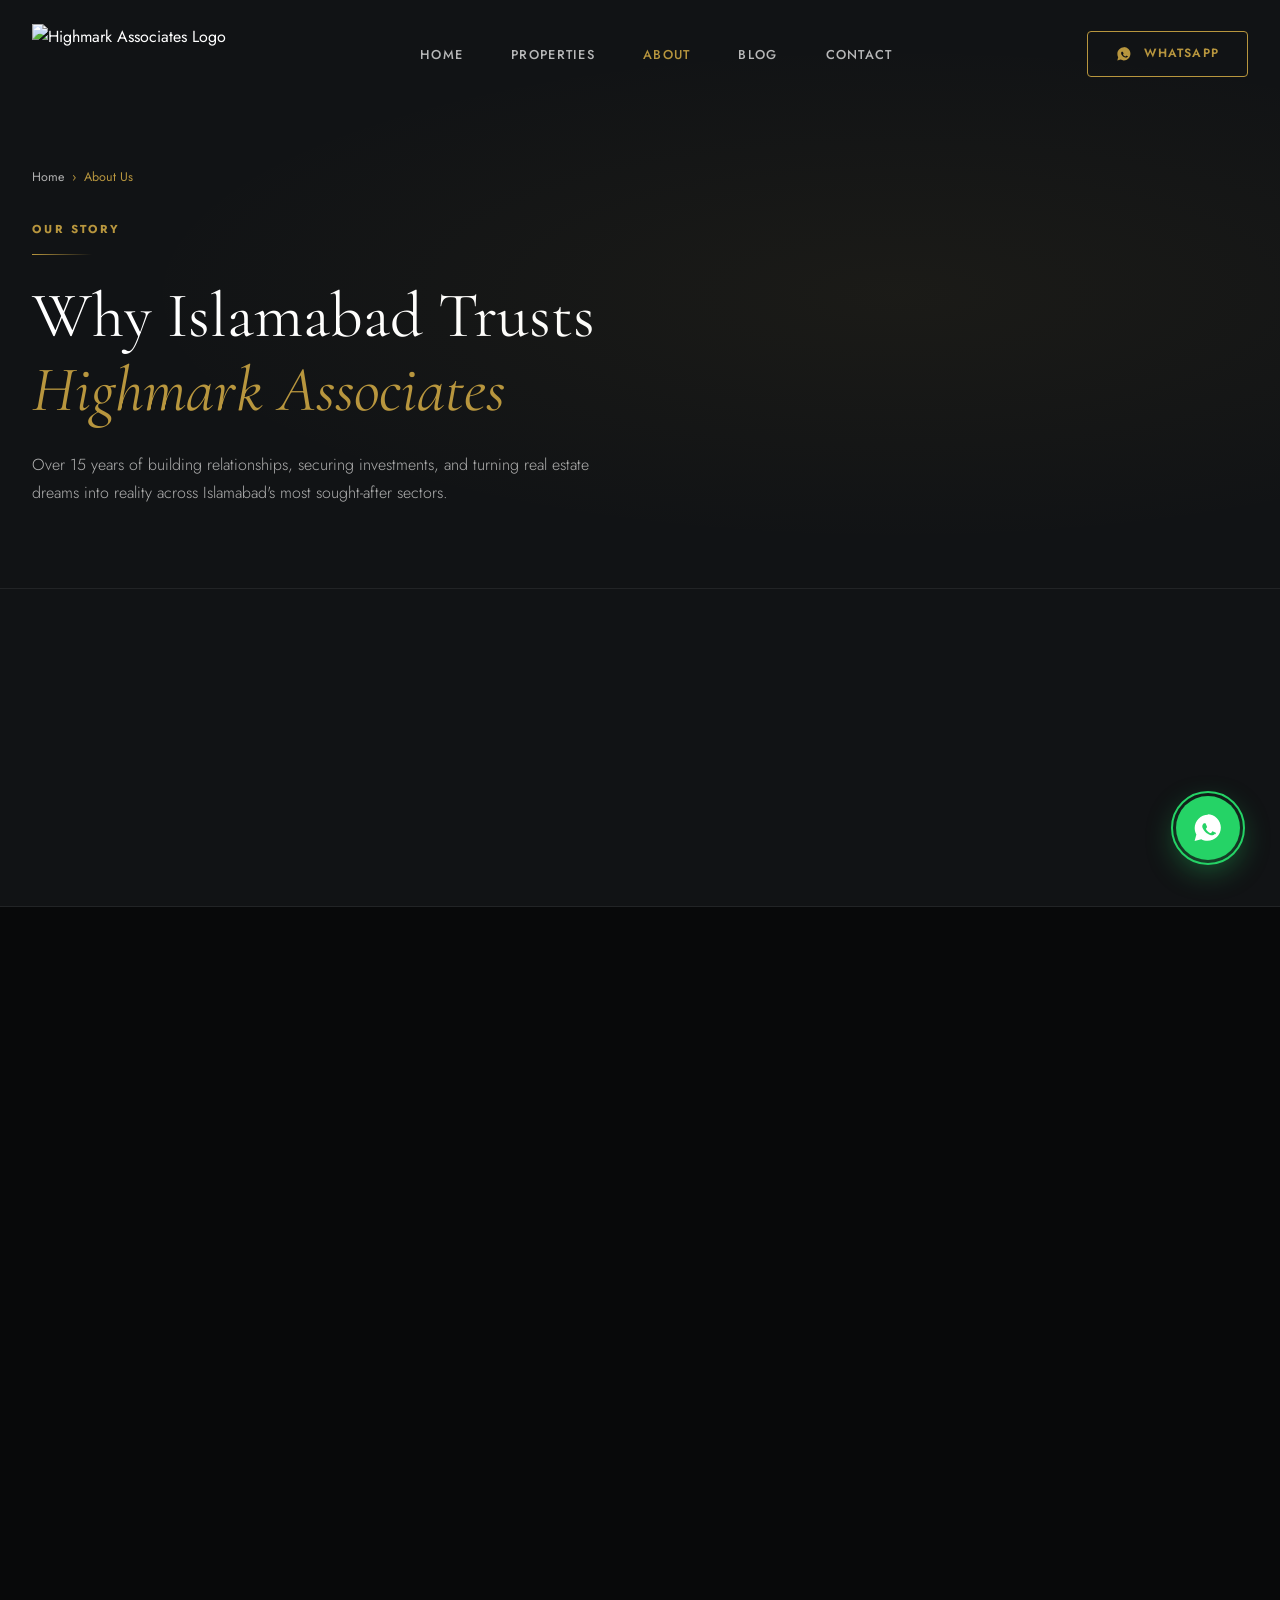
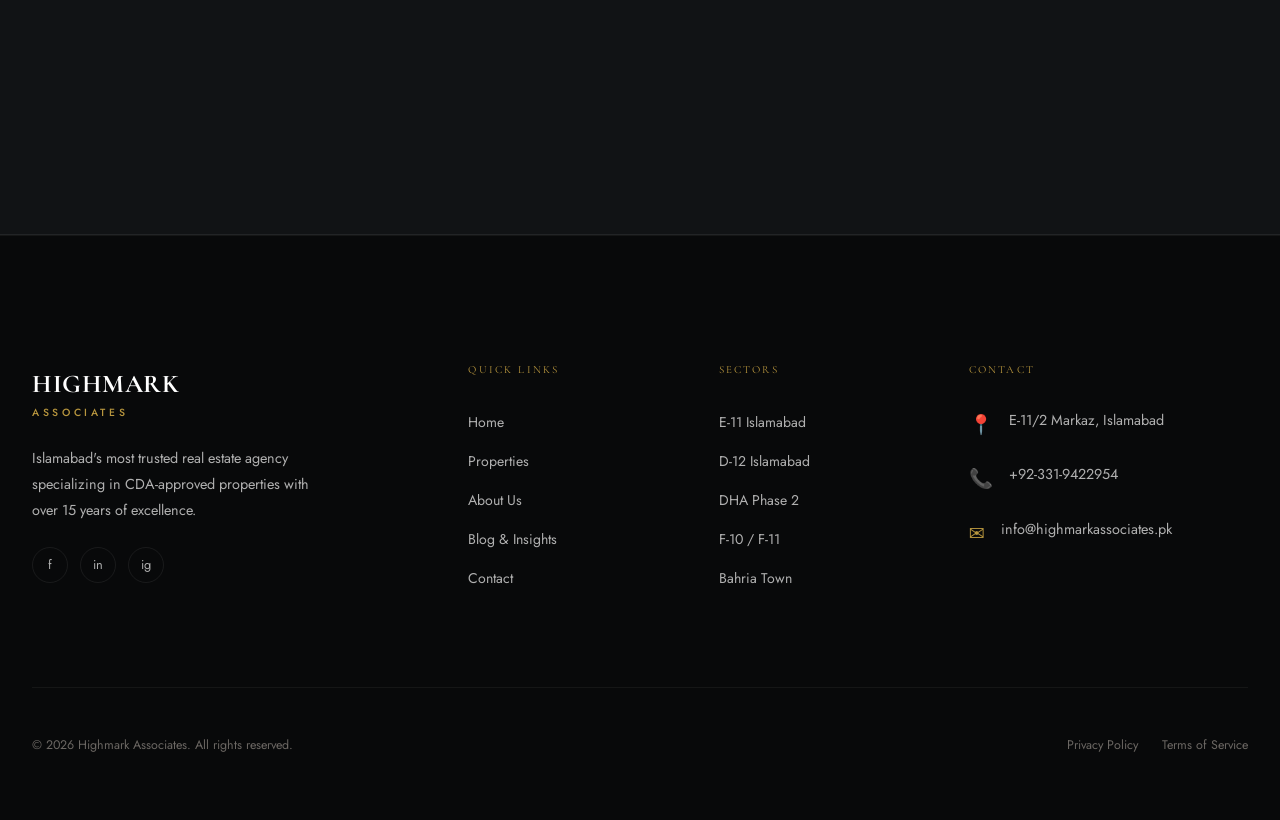
==== about.html @ ca9300de "Redesign website: Upgrade to multi-page glassmorphic design system and add About, Contact, Propertie" ====
<!DOCTYPE html>
<html lang="en">
<head>
  <meta charset="UTF-8" />
  <meta name="viewport" content="width=device-width, initial-scale=1.0" />
  <title>About Us | Highmark Associates — Islamabad's Trusted Real Estate Agency</title>
  <meta name="description" content="Learn about Highmark Associates, Islamabad's most trusted real estate agency serving E-11, D-12, F-10, F-11 and beyond. Over 15 years of excellence." />
  <link rel="preconnect" href="https://fonts.googleapis.com" />
  <link rel="preconnect" href="https://fonts.gstatic.com" crossorigin />
  <link href="https://fonts.googleapis.com/css2?family=Cormorant+Garamond:ital,wght@0,300;0,400;0,500;0,600;0,700;1,400;1,600&family=Jost:wght@300;400;500;600;700&display=swap" rel="stylesheet" />
  <link rel="stylesheet" href="./css/style.css?v=2.0" />
  <style>
    .about-hero-img {
      width: 100%; height: 520px; object-fit: cover;
      border: 1px solid var(--border-light);
    }
    .about-split { display: grid; grid-template-columns: 1fr 1fr; gap: 6rem; align-items: center; }
    .about-split.reverse { direction: rtl; }
    .about-split.reverse > * { direction: ltr; }
    .value-card {
      padding: 2rem; border: 1px solid var(--border-light);
      background: var(--bg-card); transition: var(--transition);
    }
    .value-card:hover { border-color: rgba(184,150,62,0.35); transform: translateY(-4px); }
    .value-icon { font-size: 1.8rem; color: var(--gold); margin-bottom: 1rem; }
    .value-title { font-family: var(--font-display); font-size: 1.2rem; margin-bottom: 0.6rem; }
    .value-desc { font-size: 0.88rem; color: var(--text-dim); line-height: 1.75; }
    .values-grid { display: grid; grid-template-columns: repeat(3, 1fr); gap: 1.5rem; }
    @media (max-width: 1024px) { .about-split { grid-template-columns: 1fr; gap: 3rem; } .about-split.reverse { direction: ltr; } .values-grid { grid-template-columns: 1fr 1fr; } }
    @media (max-width: 640px) { .values-grid { grid-template-columns: 1fr; } }
  </style>
</head>
<body>

<!-- MOBILE NAV -->
<nav class="mobile-nav" id="mobileNav">
  <span class="mobile-close">✕</span>
  <a href="index.html">Home</a>
  <a href="properties.html">Properties</a>
  <a href="about.html">About</a>
  <a href="blog.html">Blog</a>
  <a href="contact.html">Contact</a>
</nav>

<!-- NAVBAR -->
<header>
  <nav class="navbar" id="navbar">
    <div class="container flex-between">
      <a href="index.html" class="line-logo">
        <img src="./assets/highmark.png" alt="Highmark Associates Logo" class="logo-img" style="height:60px;width:auto;" />
      </a>
      <ul class="nav-links">
        <li><a href="index.html">Home</a></li>
        <li><a href="properties.html">Properties</a></li>
        <li><a href="about.html" style="color:var(--gold);">About</a></li>
        <li><a href="blog.html">Blog</a></li>
        <li><a href="contact.html">Contact</a></li>
      </ul>
      <a href="https://wa.me/923319422954" target="_blank" class="nav-cta conf-whatsapp-link" style="display:flex;align-items:center;gap:0.8rem;">
        <svg width="16" height="16" viewBox="0 0 24 24" fill="currentColor"><path d="M12.011 2c-5.505 0-9.989 4.484-9.989 9.989 0 1.758.459 3.41 1.259 4.85l-1.336 4.882 4.996-1.311c1.405.764 3.003 1.2 4.693 1.2 5.505 0 10.011-4.484 10.011-9.989 0-5.505-4.506-9.989-10.035-9.989zm5.304 14.125c-.225.63-1.3 1.233-1.787 1.309-.434.067-.98.125-2.825-.615-2.355-.945-3.87-3.325-3.987-3.484-.117-.16-1.025-1.349-1.025-2.583a2.64 2.64 0 01.815-1.956c.258-.258.558-.325.742-.325.183 0 .367.009.525.017.167.008.392-.067.617.475.225.542.775 1.884.842 2.017.067.133.111.291.017.475-.083.183-.133.291-.258.441-.125.15-.262.333-.375.45-.125.133-.25.275-.108.517.142.242.633 1.042 1.366 1.692.942.841 1.734 1.1 1.984 1.225.25.125.392.108.542-.058.15-.167.642-.75.815-1.008.167-.258.333-.217.558-.133.225.083 1.433.675 1.683.8.25.125.417.183.475.291.058.108.058.625-.167 1.258z"/></svg>
        WhatsApp
      </a>
      <button class="nav-hamburger" aria-label="Open menu"><span></span><span></span><span></span></button>
    </div>
  </nav>
</header>

<!-- PAGE HERO -->
<div class="page-hero">
  <div class="container">
    <div class="page-hero__breadcrumb">
      <a href="index.html">Home</a>
      <span>›</span>
      <span>About Us</span>
    </div>
    <span class="overline">Our Story</span>
    <div class="gold-line left"></div>
    <h1 style="font-family:var(--font-display);font-size:clamp(2.5rem,5vw,4.5rem);font-weight:400;max-width:650px;">
      Why Islamabad Trusts <em style="color:var(--gold);font-style:italic;">Highmark Associates</em>
    </h1>
    <p style="color:var(--text-dim);margin-top:1.5rem;max-width:600px;font-weight:300;line-height:1.8;">
      Over 15 years of building relationships, securing investments, and turning real estate dreams into reality across Islamabad's most sought-after sectors.
    </p>
  </div>
</div>

<!-- STATS -->
<section style="background:var(--bg-secondary);padding:5rem 0;border-bottom:1px solid var(--border-light);">
  <div class="container">
    <div class="stats-row animate-on-scroll">
      <div class="stat-item">
        <div class="stat-item__number">15+</div>
        <div class="stat-item__label">Years in Business</div>
      </div>
      <div class="stat-item">
        <div class="stat-item__number">1,200+</div>
        <div class="stat-item__label">Properties Sold</div>
      </div>
      <div class="stat-item">
        <div class="stat-item__number">500+</div>
        <div class="stat-item__label">Happy Clients</div>
      </div>
      <div class="stat-item">
        <div class="stat-item__number">6</div>
        <div class="stat-item__label">Prime Sectors</div>
      </div>
    </div>
  </div>
</section>

<!-- STORY SECTION -->
<section class="section" style="background:var(--bg-darker);">
  <div class="container">
    <div class="about-split animate-on-scroll">
      <div>
        <span class="overline">Our Mission</span>
        <div class="gold-line left"></div>
        <h2 style="font-family:var(--font-display);font-size:clamp(2rem,4vw,3.2rem);font-weight:400;margin-bottom:2rem;line-height:1.2;">
          Premium Real Estate, <em style="color:var(--gold);font-style:italic;">Honest Advice</em>
        </h2>
        <p class="body-lg" style="margin-bottom:1.5rem;">
          Highmark Associates was founded with a single purpose: to provide Islamabad's buyers, sellers, and investors with transparent, expert-driven real estate services they can trust.
        </p>
        <p style="color:var(--text-dim);line-height:1.85;margin-bottom:1.5rem;font-size:0.95rem;">
          Based in the heart of E-11/2 Markaz, we specialize in CDA-approved residential and commercial properties across Islamabad's most prestigious sectors. Our team of experienced consultants personally visits every property we represent, ensuring you receive verified, accurate information.
        </p>
        <p style="color:var(--text-dim);line-height:1.85;font-size:0.95rem;">
          Whether you're an overseas Pakistani looking to invest back home, a family searching for your dream home, or a businessman seeking prime commercial space — Highmark Associates is your most trusted partner.
        </p>
        <div style="margin-top:2.5rem;">
          <a href="contact.html" class="btn btn-gold">Get in Touch</a>
          <a href="properties.html" class="btn btn-outline" style="margin-left:1rem;">View Properties</a>
        </div>
      </div>
      <div>
        <img src="https://images.unsplash.com/photo-1560520653-9e0e4c89eb11?w=900&q=85" alt="Highmark Associates Office" class="about-hero-img" loading="lazy" />
      </div>
    </div>
  </div>
</section>

<!-- SERVICES -->
<section class="section" style="background:var(--bg-dark);">
  <div class="container">
    <div class="section-header animate-on-scroll" style="margin-bottom:4rem;">
      <span class="overline">What We Offer</span>
      <div class="gold-line"></div>
      <h2 style="font-family:var(--font-display);font-size:clamp(2rem,4vw,3.5rem);font-weight:400;">Our <em style="color:var(--gold);font-style:italic;">Services</em></h2>
    </div>
    <div class="services-grid animate-on-scroll">
      <div class="service-card">
        <div class="service-card__icon">🏠</div>
        <div class="service-card__title">Residential Properties</div>
        <p class="service-card__desc">Houses, apartments, and villas in Islamabad's top sectors — E-11, D-12, F-10, F-11, DHA, and Bahria Town. Every property is personally verified by our team.</p>
      </div>
      <div class="service-card">
        <div class="service-card__icon">🏢</div>
        <div class="service-card__title">Commercial Real Estate</div>
        <p class="service-card__desc">Office spaces, shops, and commercial plots in prime locations like E-11 Markaz and other major commercial hubs. Ideal for businesses of every scale.</p>
      </div>
      <div class="service-card">
        <div class="service-card__icon">📐</div>
        <div class="service-card__title">Plot Investment</div>
        <p class="service-card__desc">Residential and commercial plots with clear CDA-approved titles. We guide you through the entire process — from selection to transfer — ensuring secure investment.</p>
      </div>
      <div class="service-card">
        <div class="service-card__icon">✈️</div>
        <div class="service-card__title">Overseas Pakistani Services</div>
        <p class="service-card__desc">Buying property remotely? We handle POA-based transactions, property verification, and coordinate every step so you can invest confidently from abroad.</p>
      </div>
      <div class="service-card">
        <div class="service-card__icon">🔍</div>
        <div class="service-card__title">Property Verification</div>
        <p class="service-card__desc">Our due diligence process covers title verification, encumbrance checks, CDA approval status, and documentation — protecting you from fraudulent deals.</p>
      </div>
      <div class="service-card">
        <div class="service-card__icon">📊</div>
        <div class="service-card__title">Investment Advisory</div>
        <p class="service-card__desc">Market analysis, ROI projections, and personalized investment strategies. We help you identify the highest-value opportunities in Islamabad's real estate market.</p>
      </div>
    </div>
  </div>
</section>

<!-- VALUES -->
<section class="section" style="background:var(--bg-darker);">
  <div class="container">
    <div class="section-header animate-on-scroll" style="margin-bottom:4rem;">
      <span class="overline">Our Foundation</span>
      <div class="gold-line"></div>
      <h2 style="font-family:var(--font-display);font-size:clamp(2rem,4vw,3.5rem);font-weight:400;">Our <em style="color:var(--gold);font-style:italic;">Core Values</em></h2>
    </div>
    <div class="values-grid animate-on-scroll">
      <div class="value-card">
        <div class="value-icon">🤝</div>
        <div class="value-title">Integrity</div>
        <p class="value-desc">We operate with full transparency. No hidden fees, no misleading claims — just honest advice that puts your interests first.</p>
      </div>
      <div class="value-card">
        <div class="value-icon">🏅</div>
        <div class="value-title">Excellence</div>
        <p class="value-desc">We hold every listing and every consultation to the highest professional standard, because your investment deserves nothing less.</p>
      </div>
      <div class="value-card">
        <div class="value-icon">📌</div>
        <div class="value-title">Local Expertise</div>
        <p class="value-desc">Deep knowledge of Islamabad's real estate market, regulations, and CDA policies ensures you always make informed decisions.</p>
      </div>
      <div class="value-card">
        <div class="value-icon">🌐</div>
        <div class="value-title">Global Reach</div>
        <p class="value-desc">Serving overseas Pakistanis worldwide with remote buying services, digital documentation, and multilingual support.</p>
      </div>
      <div class="value-card">
        <div class="value-icon">⚡</div>
        <div class="value-title">Responsiveness</div>
        <p class="value-desc">Available 7 days a week via WhatsApp, phone, and in-person consultations. We respond fast because your time is valuable.</p>
      </div>
      <div class="value-card">
        <div class="value-icon">🔒</div>
        <div class="value-title">Security</div>
        <p class="value-desc">Every transaction is guided by legal professionals to ensure your title is clear, your investment is protected, and your rights are secured.</p>
      </div>
    </div>
  </div>
</section>

<!-- TESTIMONIALS -->
<section class="section" style="background:var(--bg-dark);">
  <div class="container">
    <div class="section-header animate-on-scroll" style="margin-bottom:4rem;">
      <span class="overline">Client Stories</span>
      <div class="gold-line"></div>
      <h2 style="font-family:var(--font-display);font-size:clamp(2rem,4vw,3.5rem);font-weight:400;">What Our <em style="color:var(--gold);font-style:italic;">Clients Say</em></h2>
    </div>
    <div class="testimonial-grid animate-on-scroll">
      <div class="testimonial-card">
        <p class="testimonial-text">"Highmark helped us buy a 1 Kanal house in E-11/4 with complete peace of mind. Their property verification service saved us from a major headache."</p>
        <div class="testimonial-author">
          <div class="author-avatar">TM</div>
          <div class="author-info"><h4>Tariq Mahmood</h4><p>1 Kanal House · E-11/4</p></div>
        </div>
      </div>
      <div class="testimonial-card">
        <p class="testimonial-text">"As an overseas Pakistani, I was hesitant about remote buying. Highmark handled everything via POA, and I now have a beautiful flat in Capital Residencia."</p>
        <div class="testimonial-author">
          <div class="author-avatar">AK</div>
          <div class="author-info"><h4>Asma Khattak</h4><p>Capital Residencia Buyer</p></div>
        </div>
      </div>
      <div class="testimonial-card">
        <p class="testimonial-text">"I invested in a commercial plot in E-11 Markaz on Highmark's advice. The value has increased by 40% in just two years. Highly expert team!"</p>
        <div class="testimonial-author">
          <div class="author-avatar">BR</div>
          <div class="author-info"><h4>Bilal Raza</h4><p>Investor · E-11 Markaz</p></div>
        </div>
      </div>
    </div>
  </div>
</section>

<!-- CTA -->
<section style="padding:6rem 0;background:var(--bg-secondary);border-top:1px solid var(--border-light);border-bottom:1px solid var(--border-light);">
  <div class="container" style="text-align:center;">
    <span class="overline animate-on-scroll">Ready to Start?</span>
    <div class="gold-line animate-on-scroll"></div>
    <h2 class="animate-on-scroll" style="font-family:var(--font-display);font-size:clamp(2rem,4vw,3.5rem);font-weight:400;margin-bottom:1.5rem;">Let's Find Your <em style="color:var(--gold);font-style:italic;">Dream Property</em></h2>
    <p class="animate-on-scroll" style="color:var(--text-dim);max-width:500px;margin:0 auto 2.5rem;font-weight:300;">Our consultants are available 7 days a week. Get expert advice, verified listings, and full support from enquiry to handover.</p>
    <div class="animate-on-scroll" style="display:flex;gap:1rem;justify-content:center;flex-wrap:wrap;">
      <a href="https://wa.me/923319422954" target="_blank" class="btn btn-gold conf-whatsapp-link">
        <svg width="18" height="18" viewBox="0 0 24 24" fill="currentColor"><path d="M12.011 2c-5.505 0-9.989 4.484-9.989 9.989 0 1.758.459 3.41 1.259 4.85l-1.336 4.882 4.996-1.311c1.405.764 3.003 1.2 4.693 1.2 5.505 0 10.011-4.484 10.011-9.989 0-5.505-4.506-9.989-10.035-9.989zm5.304 14.125c-.225.63-1.3 1.233-1.787 1.309-.434.067-.98.125-2.825-.615-2.355-.945-3.87-3.325-3.987-3.484-.117-.16-1.025-1.349-1.025-2.583a2.64 2.64 0 01.815-1.956c.258-.258.558-.325.742-.325.183 0 .367.009.525.017.167.008.392-.067.617.475.225.542.775 1.884.842 2.017.067.133.111.291.017.475-.083.183-.133.291-.258.441-.125.15-.262.333-.375.45-.125.133-.25.275-.108.517.142.242.633 1.042 1.366 1.692.942.841 1.734 1.1 1.984 1.225.25.125.392.108.542-.058.15-.167.642-.75.815-1.008.167-.258.333-.217.558-.133.225.083 1.433.675 1.683.8.25.125.417.183.475.291.058.108.058.625-.167 1.258z"/></svg>
        WhatsApp Consultation
      </a>
      <a href="contact.html" class="btn btn-outline">Contact Us</a>
    </div>
  </div>
</section>

<!-- FOOTER -->
<footer>
  <div class="container">
    <div class="footer-grid">
      <div class="footer-links">
        <a href="index.html" class="logo"><span class="logo-main">HIGHMARK</span><span class="logo-sub">ASSOCIATES</span></a>
        <p class="footer-about">Islamabad's most trusted real estate agency specializing in CDA-approved properties with over 15 years of excellence.</p>
        <div style="display:flex;gap:0.75rem;margin-top:1.5rem;">
          <a href="#" class="footer__social">f</a>
          <a href="#" class="footer__social">in</a>
          <a href="#" class="footer__social">ig</a>
        </div>
      </div>
      <div class="footer-links">
        <h4>Quick Links</h4>
        <ul>
          <li><a href="index.html">Home</a></li>
          <li><a href="properties.html">Properties</a></li>
          <li><a href="about.html">About Us</a></li>
          <li><a href="blog.html">Blog &amp; Insights</a></li>
          <li><a href="contact.html">Contact</a></li>
        </ul>
      </div>
      <div class="footer-links">
        <h4>Sectors</h4>
        <ul>
          <li><a>E-11 Islamabad</a></li>
          <li><a>D-12 Islamabad</a></li>
          <li><a>DHA Phase 2</a></li>
          <li><a>F-10 / F-11</a></li>
          <li><a>Bahria Town</a></li>
        </ul>
      </div>
      <div class="footer-links">
        <h4>Contact</h4>
        <div class="contact-item"><span class="contact-icon">📍</span><span class="conf-address">E-11/2 Markaz, Islamabad</span></div>
        <div class="contact-item"><span class="contact-icon">📞</span><span class="conf-phone">+92-331-9422954</span></div>
        <div class="contact-item"><span class="contact-icon">✉</span><span>info@highmarkassociates.pk</span></div>
      </div>
    </div>
    <div style="border-top:1px solid rgba(255,255,255,0.05);padding-top:3rem;display:flex;justify-content:space-between;align-items:center;flex-wrap:wrap;gap:1rem;">
      <p style="color:var(--text-muted);font-size:0.78rem;">© 2026 Highmark Associates. All rights reserved.</p>
      <div style="display:flex;gap:1.5rem;">
        <a href="#" style="font-size:0.78rem;color:var(--text-muted);">Privacy Policy</a>
        <a href="#" style="font-size:0.78rem;color:var(--text-muted);">Terms of Service</a>
      </div>
    </div>
  </div>
</footer>

<!-- WHATSAPP FLOAT -->
<div class="whatsapp-float">
  <div class="wa-label">Chat with an Expert</div>
  <a href="https://wa.me/923319422954" target="_blank" class="wa-btn conf-whatsapp-link" aria-label="Chat on WhatsApp">
    <svg width="32" height="32" viewBox="0 0 24 24" fill="white"><path d="M12.011 2c-5.505 0-9.989 4.484-9.989 9.989 0 1.758.459 3.41 1.259 4.85l-1.336 4.882 4.996-1.311c1.405.764 3.003 1.2 4.693 1.2 5.505 0 10.011-4.484 10.011-9.989 0-5.505-4.506-9.989-10.035-9.989zm5.304 14.125c-.225.63-1.3 1.233-1.787 1.309-.434.067-.98.125-2.825-.615-2.355-.945-3.87-3.325-3.987-3.484-.117-.16-1.025-1.349-1.025-2.583a2.64 2.64 0 01.815-1.956c.258-.258.558-.325.742-.325.183 0 .367.009.525.017.167.008.392-.067.617.475.225.542.775 1.884.842 2.017.067.133.111.291.017.475-.083.183-.133.291-.258.441-.125.15-.262.333-.375.45-.125.133-.25.275-.108.517.142.242.633 1.042 1.366 1.692.942.841 1.734 1.1 1.984 1.225.25.125.392.108.542-.058.15-.167.642-.75.815-1.008.167-.258.333-.217.558-.133.225.083 1.433.675 1.683.8.25.125.417.183.475.291.058.108.058.625-.167 1.258z"/></svg>
  </a>
</div>

<script type="module" src="./js/main.js?v=2.0"></script>
</body>
</html>
---- css/style.css ----
/* 
 * Highmark Associates - Premium Design System v2.0
 * Dark Mode / Gold & Silver Palette
 * Enhanced with new typography and design system
 */

@import url('https://fonts.googleapis.com/css2?family=Cormorant+Garamond:ital,wght@0,300;0,400;0,500;0,600;0,700;1,300;1,400;1,600&family=Jost:wght@300;400;500;600;700&display=swap');

:root {
  /* ── Color Palette (preserved from original) ── */
  --bg-dark:     #101112;
  --bg-darker:   #08090A;
  --bg-secondary:#111315;
  --bg-card:     #1A1C1E;
  --header-glass: rgba(10, 11, 12, 0.92);

  --gold:        #B8963E;
  --gold-light:  #D4AF6E;
  --gold-pale:   #F0E6CC;
  --gold-dim:    rgba(184, 150, 62, 0.15);

  --silver:      #E2E2E2;
  --silver-dim:  #A8A8A8;

  --text-white:  #FFFFFF;
  --text-secondary: #C8C4BE;
  --text-dim:    #B0B0B0;
  --text-muted:  #6B6763;

  --white:       #FFFFFF;
  --black:       #000000;
  --accent-green:#25D366;

  --border-light: rgba(255,255,255,0.07);
  --border:       rgba(255,255,255,0.12);

  /* ── Typography ── */
  --font-display: 'Cormorant Garamond', Georgia, serif;
  --font-body:    'Jost', system-ui, sans-serif;

  /* ── Spacing & Layout ── */
  --nav-height:  88px;
  --container:   1320px;
  --container-wide: 1440px;
  --radius:      4px;
  --transition:  0.4s cubic-bezier(0.25, 0.46, 0.45, 0.94);
  --shadow:      0 12px 48px rgba(0, 0, 0, 0.5);
  --shadow-card: 0 4px 24px rgba(0, 0, 0, 0.3);
}

/* ═══════════════════════════════════════════
   RESET & BASE
═══════════════════════════════════════════ */
*, *::before, *::after { box-sizing: border-box; margin: 0; padding: 0; }
html { scroll-behavior: smooth; font-size: 16px; }
body {
  font-family: var(--font-body);
  background: var(--bg-dark);
  color: var(--text-white);
  line-height: 1.6;
  overflow-x: hidden;
  touch-action: manipulation;
  color-scheme: dark;
}
img { max-width: 100%; display: block; }
a { text-decoration: none; color: inherit; transition: var(--transition); }
ul { list-style: none; }
button { cursor: pointer; border: none; background: none; font-family: inherit; }
input, select, textarea { font-family: inherit; }

/* ═══════════════════════════════════════════
   TYPOGRAPHY SYSTEM
═══════════════════════════════════════════ */
h1, h2, h3, h4, .font-display {
  font-family: var(--font-display);
  line-height: 1.15;
  font-weight: 400;
}
.display-xl { font-size: clamp(3.5rem, 7vw, 7rem); font-weight: 300; letter-spacing: -0.02em; }
.display-lg { font-size: clamp(2.5rem, 5vw, 4.5rem); font-weight: 400; }
.display-md { font-size: clamp(1.5rem, 3vw, 2.2rem); font-weight: 500; }
.display-sm { font-size: clamp(1.1rem, 2vw, 1.5rem); }

.label {
  font-size: 0.72rem;
  font-weight: 700;
  letter-spacing: 0.2em;
  text-transform: uppercase;
  color: var(--gold);
  display: block;
}
.overline {
  font-size: 0.72rem;
  font-weight: 700;
  letter-spacing: 0.25em;
  text-transform: uppercase;
  color: var(--gold);
  margin-bottom: 1rem;
  display: block;
}
.body-lg { font-size: 1.05rem; line-height: 1.85; color: var(--text-secondary); }
.body-sm { font-size: 0.875rem; line-height: 1.7; color: var(--text-dim); }
.text-center { text-align: center; }
.text-gold { color: var(--gold); }

/* ═══════════════════════════════════════════
   LAYOUT
═══════════════════════════════════════════ */
.container       { max-width: var(--container); margin: 0 auto; padding: 0 2rem; }
.container-wide  { max-width: var(--container-wide); margin: 0 auto; padding: 0 3rem; }
.section         { padding: 8rem 0; }
.flex-between    { display: flex; align-items: center; justify-content: space-between; }
.flex-center     { display: flex; align-items: center; justify-content: center; }
.mt-8            { margin-top: 0.5rem; }
.mt-16           { margin-top: 1rem; }
.mb-16           { margin-bottom: 1rem; }
.mb-24           { margin-bottom: 1.5rem; }
.mb-32           { margin-bottom: 2rem; }
.mb-48           { margin-bottom: 3rem; }
.grid-listing    { display: grid; grid-template-columns: repeat(auto-fill, minmax(320px, 1fr)); gap: 2rem; }

/* ═══════════════════════════════════════════
   GOLD ACCENT LINE
═══════════════════════════════════════════ */
.gold-line {
  width: 60px; height: 1px;
  background: linear-gradient(90deg, var(--gold), transparent);
  margin: 0 auto 1.5rem;
}
.gold-line.left { margin-left: 0; }

/* ═══════════════════════════════════════════
   SECTION HEADER
═══════════════════════════════════════════ */
.section-header { text-align: center; }
.section-header h2 { font-size: clamp(2.5rem, 5vw, 4rem); margin-bottom: 1.5rem; }
.section-header p { color: var(--text-dim); max-width: 600px; margin: 0 auto; font-weight: 300; }

/* ═══════════════════════════════════════════
   BUTTONS
═══════════════════════════════════════════ */
.btn {
  display: inline-flex; align-items: center; gap: 0.6rem;
  padding: 0.85rem 2rem;
  font-size: 0.78rem; font-weight: 600;
  letter-spacing: 0.1em; text-transform: uppercase;
  border-radius: var(--radius);
  transition: var(--transition);
  cursor: pointer;
  white-space: nowrap;
}
.btn-gold {
  background: var(--gold); color: var(--white);
  border: 1px solid var(--gold);
}
.btn-gold:hover { background: var(--gold-light); border-color: var(--gold-light); }
.btn-outline {
  background: transparent; color: var(--gold);
  border: 1px solid var(--gold);
}
.btn-outline:hover { background: var(--gold); color: var(--white); }
.btn-ghost {
  background: transparent; color: var(--text-dim);
  border: 1px solid var(--border-light);
}
.btn-ghost:hover { color: var(--white); border-color: var(--border); }

/* Legacy button */
.btn-conv {
  background: var(--gold); color: var(--white);
  padding: 1rem 2rem; border-radius: 2px;
  font-weight: 700; text-transform: uppercase;
  letter-spacing: 0.1em; display: inline-flex;
  align-items: center; gap: 0.5rem;
}
.btn-conv:hover { background: var(--gold-light); }

/* ═══════════════════════════════════════════
   TAGS / BADGES
═══════════════════════════════════════════ */
.tag {
  display: inline-block;
  padding: 0.25rem 0.75rem;
  font-size: 0.65rem; font-weight: 700;
  text-transform: uppercase; letter-spacing: 0.12em;
  border-radius: 2px;
}
.tag-gold  { background: var(--gold);       color: var(--white); }
.tag-dark  { background: rgba(255,255,255,0.08); color: var(--text-secondary); border: 1px solid var(--border-light); }

/* Legacy badges */
.badge         { padding: 0.35rem 0.85rem; font-size: 0.65rem; font-weight: 700; text-transform: uppercase; letter-spacing: 0.15em; border-radius: 2px; }
.badge-sale    { background: var(--gold); color: var(--white); }
.badge-rent    { background: var(--bg-darker); border: 1px solid rgba(255,255,255,0.2); color: var(--white); }
.badge-accent  { background: rgba(255,255,255,0.9); color: var(--black); backdrop-filter: blur(5px); }

/* ═══════════════════════════════════════════
   FORMS
═══════════════════════════════════════════ */
.form-group { margin-bottom: 1rem; }
.form-control {
  width: 100%;
  background: rgba(255,255,255,0.05);
  border: 1px solid var(--border-light);
  padding: 0.9rem 1.1rem;
  color: var(--white);
  border-radius: var(--radius);
  font-size: 0.88rem;
  outline: none;
  transition: border-color 0.3s;
}
.form-control:focus { border-color: var(--gold); background: rgba(255,255,255,0.08); }
.form-control::placeholder { color: var(--text-muted); }
.form-control option { background: var(--bg-card); color: var(--white); }
textarea.form-control { resize: vertical; }
select.form-control { cursor: pointer; }

/* Contact form (legacy) */
.contact-form-layout { display: grid; gap: 1.5rem; }
.contact-form-row { display: grid; grid-template-columns: 1fr 1fr; gap: 1rem; }
.contact-form-input {
  background: rgba(255,255,255,0.05);
  border: 1px solid rgba(255,255,255,0.1);
  padding: 1.2rem; color: white;
  border-radius: 2px; outline: none; width: 100%;
}
.contact-form-input:focus { border-color: var(--gold); }

/* ═══════════════════════════════════════════
   CUSTOM SELECTS
═══════════════════════════════════════════ */
select {
  background-color: var(--bg-card) !important;
  color: var(--white) !important;
  cursor: pointer;
}
select option { background-color: var(--bg-card); color: var(--white); }

.custom-select-wrapper { position: relative; user-select: none; width: 100%; }
.custom-select-trigger {
  display: flex; align-items: center; justify-content: space-between;
  padding: 0; cursor: pointer;
  font-size: 1rem; color: var(--text-white);
  min-height: 1.5em;
}
.custom-select-trigger::after {
  content: '';
  width: 10px; height: 10px;
  border-right: 2px solid var(--gold);
  border-bottom: 2px solid var(--gold);
  transform: rotate(45deg);
  margin-left: 1rem;
  transition: transform 0.3s;
  flex-shrink: 0;
}
.custom-select-wrapper.open .custom-select-trigger::after {
  transform: rotate(-135deg) translateY(-2px) translateX(-2px);
}
.custom-options {
  position: absolute; top: calc(100% + 15px);
  left: -1rem; right: -1rem;
  background: #1A1C1E;
  border: 1px solid rgba(184,150,62,0.5);
  border-radius: 4px;
  box-shadow: 0 15px 45px rgba(0,0,0,0.8);
  z-index: 9999;
  opacity: 0; visibility: hidden;
  transform: translateY(-10px);
  transition: all 0.2s cubic-bezier(0.4,0,0.2,1);
  max-height: 300px; overflow-y: auto;
}
.custom-select-wrapper.open .custom-options { opacity: 1; visibility: visible; transform: translateY(0); }
.custom-option { padding: 1rem 1.5rem; font-size: 0.9rem; cursor: pointer; transition: all 0.2s; color: var(--white); border-bottom: 1px solid rgba(255,255,255,0.03); }
.custom-option:last-child { border-bottom: none; }
.custom-option:hover { background: rgba(184,150,62,0.2); color: var(--gold-light); padding-left: 1.75rem; }
.custom-option.selected { background: var(--gold); color: var(--white); }
.native-select-hidden { display: none !important; }
.search-field select { visibility: hidden; position: absolute; }

/* ═══════════════════════════════════════════
   NAVIGATION
═══════════════════════════════════════════ */
.nav, .navbar {
  position: fixed; top: 0; left: 0; right: 0;
  z-index: 1000;
  padding: 1.5rem 0;
  transition: var(--transition);
}
.nav.scrolled, .navbar.scrolled {
  background: var(--header-glass);
  backdrop-filter: blur(24px);
  padding: 1rem 0;
  border-bottom: 1px solid rgba(184,150,62,0.12);
}
.nav__inner {
  display: flex; align-items: center; gap: 3rem;
}
.nav__logo {
  font-family: var(--font-display);
  font-size: 1.7rem; font-weight: 600;
  color: var(--white); letter-spacing: -0.01em;
  flex-shrink: 0;
}
.nav__logo span { color: var(--gold); }
.nav__links { display: flex; gap: 2.5rem; margin-left: auto; }
.nav__link {
  font-size: 0.78rem; font-weight: 500;
  letter-spacing: 0.1em; text-transform: uppercase;
  color: rgba(255,255,255,0.65);
}
.nav__link:hover, .nav__link.active { color: var(--gold); }
.nav__actions { display: flex; align-items: center; gap: 1rem; }
.nav__hamburger { display: none; flex-direction: column; gap: 5px; cursor: pointer; background: none; border: none; padding: 4px; }
.nav__hamburger span { width: 24px; height: 1.5px; background: var(--white); transition: var(--transition); display: block; }

/* Legacy nav */
.logo-img     { display: block; }
.logo         { display: flex; flex-direction: column; }
.logo-main    { font-family: var(--font-display); font-size: 1.6rem; font-weight: 700; color: var(--text-white); letter-spacing: 0.02em; }
.logo-sub     { font-size: 0.65rem; font-weight: 500; letter-spacing: 0.35em; text-transform: uppercase; color: var(--gold); }
.nav-links    { display: flex; gap: 3rem; }
.nav-links a  { font-size: 0.8rem; font-weight: 500; letter-spacing: 0.1em; text-transform: uppercase; color: rgba(255,255,255,0.7); }
.nav-links a:hover { color: var(--gold); }
.nav-cta      { padding: 0.75rem 1.75rem; font-size: 0.75rem; font-weight: 600; letter-spacing: 0.1em; text-transform: uppercase; border: 1px solid var(--gold); color: var(--gold); border-radius: var(--radius); display: inline-block; }
.nav-cta:hover { background: var(--gold); color: var(--white); }
.nav-hamburger { display: none; flex-direction: column; gap: 6px; }
.nav-hamburger span { width: 28px; height: 1.5px; background: var(--white); transition: var(--transition); }

/* Mobile Menu (new) */
.mobile-menu {
  position: fixed; inset: 0;
  background: var(--bg-darker);
  z-index: 2000;
  display: flex; flex-direction: column;
  justify-content: center; align-items: center; gap: 2.5rem;
  opacity: 0; pointer-events: none;
  transition: opacity 0.4s ease;
}
.mobile-menu.open { opacity: 1; pointer-events: all; }
.mobile-menu__close { position: absolute; top: 2rem; right: 2rem; font-size: 1.5rem; color: var(--gold); cursor: pointer; }
.mobile-menu__link { font-family: var(--font-display); font-size: 2rem; color: var(--white); width: 100%; text-align: center; padding: 0.75rem 0; }
.mobile-menu__link:hover { color: var(--gold); }

/* Mobile Nav (legacy) */
.mobile-nav {
  position: fixed; inset: 0;
  background: var(--bg-darker);
  z-index: 2000;
  display: flex; flex-direction: column;
  justify-content: center; align-items: center;
  gap: 2.5rem; opacity: 0; pointer-events: none;
  transition: opacity 0.4s ease;
}
.mobile-nav.open { opacity: 1; pointer-events: all; }
.mobile-nav a { font-family: var(--font-display); font-size: 2.2rem; color: var(--white); width: 100%; text-align: center; padding: 1rem 0; }
.mobile-close { position: absolute; top: 2rem; right: 2rem; font-size: 2.5rem; color: var(--gold); cursor: pointer; }

/* ═══════════════════════════════════════════
   HERO (HOME)
═══════════════════════════════════════════ */
.hero {
  height: 100vh;
  display: flex; align-items: center; justify-content: center;
  position: relative; text-align: center; z-index: 20;
}
.hero-bg {
  position: absolute; inset: 0;
  background:
    linear-gradient(to bottom, rgba(16,17,18,0.35) 0%, rgba(16,17,18,0.88) 80%, var(--bg-dark) 100%),
    url('https://images.unsplash.com/photo-1600585154526-990dced4db0d?w=1920&q=80') center/cover no-repeat;
  z-index: -1;
  animation: heroZoom 22s infinite alternate;
}
@keyframes heroZoom { from { transform: scale(1); } to { transform: scale(1.08); } }
.hero h1 { font-size: clamp(3rem, 8vw, 6rem); font-weight: 500; margin-bottom: 2rem; color: var(--white); }
.hero h1 em { color: var(--gold); font-style: italic; }
.hero-sub { font-size: 1.05rem; color: rgba(255,255,255,0.6); max-width: 650px; margin: 0 auto 3.5rem; font-weight: 300; }

/* ═══════════════════════════════════════════
   PAGE HERO (interior pages)
═══════════════════════════════════════════ */
.page-hero {
  padding-top: calc(var(--nav-height) + 5rem);
  padding-bottom: 5rem;
  background: var(--bg-secondary);
  border-bottom: 1px solid var(--border-light);
  position: relative; overflow: hidden;
}
.page-hero::before {
  content: '';
  position: absolute; inset: 0;
  background: radial-gradient(ellipse at 70% 50%, rgba(184,150,62,0.06) 0%, transparent 60%);
}
.page-hero__breadcrumb {
  display: flex; align-items: center; gap: 0.5rem;
  font-size: 0.78rem; color: var(--text-muted);
  margin-bottom: 2rem;
}
.page-hero__breadcrumb a { color: var(--text-dim); }
.page-hero__breadcrumb a:hover { color: var(--gold); }
.page-hero__breadcrumb span { color: var(--gold); }

/* ═══════════════════════════════════════════
   SEARCH BAR
═══════════════════════════════════════════ */
.search-bar {
  background: rgba(255,255,255,0.05);
  backdrop-filter: blur(25px);
  border: 1px solid rgba(255,255,255,0.1);
  padding: 0.6rem; border-radius: var(--radius);
  display: flex; gap: 0.5rem;
  max-width: 900px; margin: 0 auto;
  position: relative; z-index: 10;
}
.search-field { flex: 1; display: flex; flex-direction: column; padding: 0.75rem 1.5rem; border-right: 1px solid rgba(255,255,255,0.1); text-align: left; }
.search-field:last-of-type { border-right: none; }
.search-label { font-size: 0.65rem; font-weight: 700; color: var(--gold); letter-spacing: 0.15em; text-transform: uppercase; margin-bottom: 0.5rem; }
.search-btn {
  background: var(--gold); color: var(--white);
  padding: 0 2.5rem; border-radius: 2px;
  font-weight: 700; text-transform: uppercase;
  letter-spacing: 0.1em; font-size: 0.8rem;
}
.search-btn:hover { background: var(--gold-light); }

/* ═══════════════════════════════════════════
   PROPERTY CARDS (shared)
═══════════════════════════════════════════ */
/* New design system card */
.property-card__img-wrap {
  position: relative; height: 260px; overflow: hidden;
}
.property-card__img {
  width: 100%; height: 100%; object-fit: cover;
  transition: transform 0.7s ease;
}
.property-card__badge {
  position: absolute; top: 1.1rem; left: 1.1rem;
  padding: 0.3rem 0.8rem;
  font-size: 0.62rem; font-weight: 700;
  text-transform: uppercase; letter-spacing: 0.12em;
  border-radius: 2px;
}
.property-card__fav {
  position: absolute; top: 1rem; right: 1rem;
  width: 34px; height: 34px;
  background: rgba(0,0,0,0.4); backdrop-filter: blur(5px);
  border-radius: 50%; display: flex; align-items: center; justify-content: center;
  cursor: pointer; font-size: 1rem; transition: var(--transition);
}
.property-card__fav:hover { background: rgba(184,150,62,0.3); }
.property-card__body  { padding: 1.75rem 2rem; }
.property-card__price { font-family: var(--font-display); font-size: 1.55rem; font-weight: 600; color: var(--gold); margin-bottom: 0.4rem; line-height: 1.2; }
.property-card__title { font-size: 1.05rem; font-weight: 500; color: var(--white); margin-bottom: 0.85rem; }
.property-card__location { display: flex; align-items: center; gap: 0.4rem; font-size: 0.82rem; color: var(--text-dim); margin-bottom: 1.25rem; }
.property-card__divider { height: 1px; background: var(--border-light); margin-bottom: 1rem; }
.property-card__stats  { display: flex; gap: 1.25rem; flex-wrap: wrap; }
.property-stat { font-size: 0.78rem; color: var(--text-dim); }

/* Legacy card styles */
.property-card {
  background: var(--bg-card);
  border: 1px solid rgba(255,255,255,0.05);
  border-radius: var(--radius);
  overflow: hidden; transition: var(--transition);
}
.property-card:hover {
  transform: translateY(-8px);
  border-color: rgba(184,150,62,0.35);
  box-shadow: var(--shadow);
}
.property-card:hover .property-card__img { transform: scale(1.08); }
.card-img   { position: relative; height: 260px; overflow: hidden; }
.card-img img { width: 100%; height: 100%; object-fit: cover; transition: transform 0.8s ease; }
.property-card:hover .card-img img { transform: scale(1.1); }
.card-badge { position: absolute; top: 1.25rem; left: 1.25rem; display: flex; flex-direction: column; gap: 0.5rem; }
.card-save  { position: absolute; top: 1.25rem; right: 1.25rem; background: rgba(0,0,0,0.3); border-radius: 50%; width: 36px; height: 36px; display: flex; align-items: center; justify-content: center; cursor: pointer; backdrop-filter: blur(5px); }
.card-body  { padding: 2rem; }
.card-price { font-family: var(--font-display); font-size: 1.6rem; font-weight: 700; color: var(--gold); margin-bottom: 0.5rem; }
.card-price span { font-family: var(--font-body); font-size: 0.8rem; color: var(--text-dim); margin-left: 0.5rem; }
.card-title    { font-size: 1.1rem; font-weight: 500; margin-bottom: 1rem; color: var(--white); }
.card-location { display: flex; align-items: center; gap: 0.5rem; font-size: 0.85rem; color: var(--text-dim); margin-bottom: 1.5rem; }
.card-specs    { display: flex; gap: 1.5rem; padding-top: 1.5rem; border-top: 1px solid rgba(255,255,255,0.05); }
.spec          { font-size: 0.78rem; display: flex; align-items: center; gap: 0.5rem; color: var(--text-dim); }
.spec-icon     { font-size: 1rem; }

/* ═══════════════════════════════════════════
   PROPERTY GALLERY (detail page)
═══════════════════════════════════════════ */
.property-gallery {
  display: grid;
  grid-template-columns: 1fr 280px;
  grid-template-rows: 400px;
  gap: 4px;
}
.gallery-main { grid-row: 1 / 3; position: relative; overflow: hidden; }
.gallery-main img { width: 100%; height: 100%; object-fit: cover; cursor: zoom-in; transition: transform 0.5s ease; }
.gallery-main img:hover { transform: scale(1.02); }
.gallery-thumb { position: relative; overflow: hidden; height: 198px; cursor: pointer; }
.gallery-thumb img { width: 100%; height: 100%; object-fit: cover; transition: transform 0.4s ease; }
.gallery-thumb:hover img { transform: scale(1.06); }
.gallery-more {
  position: absolute; inset: 0;
  background: rgba(0,0,0,0.65);
  display: flex; flex-direction: column;
  align-items: center; justify-content: center;
  color: var(--white); gap: 4px;
}
.gallery-more span { font-family: var(--font-display); font-size: 2rem; font-weight: 400; }
.gallery-more small { font-size: 0.7rem; letter-spacing: 0.1em; text-transform: uppercase; color: var(--gold); }

/* ═══════════════════════════════════════════
   PROPERTY DETAIL — SPECS ROW
═══════════════════════════════════════════ */
.detail-specs {
  display: flex; gap: 0;
  border: 1px solid var(--border-light);
  margin-bottom: 2.5rem;
  background: var(--bg-card);
}
.detail-spec {
  flex: 1; padding: 1.5rem; text-align: center;
  border-right: 1px solid var(--border-light);
}
.detail-spec:last-child { border-right: none; }
.detail-spec__icon { font-size: 1.1rem; color: var(--gold); margin-bottom: 0.4rem; }
.detail-spec__val  { font-family: var(--font-display); font-size: 1.8rem; font-weight: 400; color: var(--white); line-height: 1; }
.detail-spec__label { font-size: 0.68rem; color: var(--text-muted); letter-spacing: 0.08em; text-transform: uppercase; margin-top: 4px; }

/* ═══════════════════════════════════════════
   MAP EMBED PLACEHOLDER
═══════════════════════════════════════════ */
.map-embed {
  background: var(--bg-card);
  border: 1px solid var(--border-light);
  min-height: 300px;
  display: flex; flex-direction: column;
  align-items: center; justify-content: center;
  gap: 1rem; color: var(--text-muted);
  font-size: 0.9rem;
}

/* ═══════════════════════════════════════════
   AGENT SOCIAL LINKS
═══════════════════════════════════════════ */
.agent-social {
  width: 32px; height: 32px;
  display: flex; align-items: center; justify-content: center;
  border: 1px solid var(--border-light); border-radius: 50%;
  font-size: 0.75rem; color: var(--text-dim);
  transition: var(--transition);
}
.agent-social:hover { border-color: var(--gold); color: var(--gold); }

/* ═══════════════════════════════════════════
   FILTER TABS
═══════════════════════════════════════════ */
.filter-tabs { display: flex; justify-content: center; gap: 1rem; margin-bottom: 4rem; flex-wrap: wrap; }
.filter-tab {
  padding: 0.6rem 1.5rem; font-size: 0.75rem;
  font-weight: 600; text-transform: uppercase;
  letter-spacing: 0.15em; color: var(--text-dim);
  border: 1px solid rgba(255,255,255,0.1); border-radius: 100px;
}
.filter-tab.active, .filter-tab:hover { background: var(--gold); color: var(--white); border-color: var(--gold); }

/* ═══════════════════════════════════════════
   LISTING SECTION
═══════════════════════════════════════════ */
.listing-section { background: var(--bg-darker); position: relative; z-index: 5; }

/* ═══════════════════════════════════════════
   STATS / NUMBERS ROW
═══════════════════════════════════════════ */
.stats-row { display: grid; grid-template-columns: repeat(4, 1fr); gap: 1px; background: var(--border-light); border: 1px solid var(--border-light); }
.stat-item { background: var(--bg-card); padding: 2.5rem 2rem; text-align: center; }
.stat-item__number { font-family: var(--font-display); font-size: 3rem; font-weight: 300; color: var(--gold); line-height: 1; }
.stat-item__label  { font-size: 0.72rem; color: var(--text-muted); letter-spacing: 0.1em; text-transform: uppercase; margin-top: 0.5rem; }

/* ═══════════════════════════════════════════
   ABOUT / TEAM
═══════════════════════════════════════════ */
.team-grid { display: grid; grid-template-columns: repeat(auto-fill, minmax(260px, 1fr)); gap: 2rem; }
.team-card {
  background: var(--bg-card); border: 1px solid var(--border-light);
  border-radius: var(--radius); overflow: hidden; transition: var(--transition);
}
.team-card:hover { border-color: rgba(184,150,62,0.3); transform: translateY(-5px); }
.team-card__img { height: 280px; overflow: hidden; }
.team-card__img img { width: 100%; height: 100%; object-fit: cover; object-position: top; transition: transform 0.5s ease; }
.team-card:hover .team-card__img img { transform: scale(1.05); }
.team-card__body { padding: 1.75rem; }
.team-card__name { font-family: var(--font-display); font-size: 1.3rem; margin-bottom: 0.25rem; }
.team-card__role { font-size: 0.72rem; color: var(--gold); letter-spacing: 0.1em; text-transform: uppercase; margin-bottom: 1rem; }
.team-card__bio  { font-size: 0.85rem; color: var(--text-dim); line-height: 1.7; }
.team-card__contact { display: flex; gap: 0.6rem; margin-top: 1.25rem; }

/* ═══════════════════════════════════════════
   SERVICES GRID
═══════════════════════════════════════════ */
.services-grid { display: grid; grid-template-columns: repeat(3, 1fr); gap: 2px; background: var(--border-light); }
.service-card {
  background: var(--bg-card); padding: 2.5rem;
  border-bottom: 3px solid transparent; transition: var(--transition);
}
.service-card:hover { border-bottom-color: var(--gold); background: rgba(26,28,30,0.95); }
.service-card__icon { font-size: 2rem; margin-bottom: 1.5rem; color: var(--gold); }
.service-card__title { font-family: var(--font-display); font-size: 1.2rem; margin-bottom: 0.75rem; }
.service-card__desc  { font-size: 0.875rem; color: var(--text-dim); line-height: 1.75; }

/* ═══════════════════════════════════════════
   UNIT CONVERTER
═══════════════════════════════════════════ */
.converter-card {
  background: linear-gradient(135deg, var(--bg-card) 0%, var(--bg-dark) 100%);
  border: 1px solid rgba(184,150,62,0.3);
  padding: 3rem; border-radius: var(--radius);
  max-width: 1000px; margin: 4rem auto;
}
.converter-grid { display: grid; grid-template-columns: 1fr 1fr; gap: 4rem; align-items: center; }
.converter-input-wrap { display: flex; gap: 1rem; align-items: flex-end; }
.conv-input-group { flex: 1; }
.conv-input-group label { display: block; font-size: 0.7rem; font-weight: 700; color: var(--gold); letter-spacing: 0.2em; text-transform: uppercase; margin-bottom: 0.75rem; }
.conv-input-group input { width: 100%; background: rgba(255,255,255,0.05); border: 1px solid rgba(255,255,255,0.1); padding: 1rem; color: var(--white); border-radius: 2px; font-size: 1.2rem; outline: none; }
.conv-input-group input:focus { border-color: var(--gold); }
.converter-result { display: none; padding: 2rem; background: rgba(184,150,62,0.1); border-radius: 4px; border: 1px solid rgba(184,150,62,0.2); animation: fadeInUp 0.5s forwards; }
.converter-result.show { display: block; }
.result-value  { font-family: var(--font-display); font-size: 2.2rem; font-weight: 700; color: var(--white); }
.result-subtext { font-size: 0.9rem; color: var(--gold); margin-top: 0.5rem; }

/* ═══════════════════════════════════════════
   TESTIMONIALS
═══════════════════════════════════════════ */
.testimonial-grid { display: grid; grid-template-columns: repeat(3, 1fr); gap: 2.5rem; }
.testimonial-card {
  padding: 3rem; background: var(--bg-card);
  border: 1px solid rgba(255,255,255,0.05);
  border-radius: var(--radius); position: relative;
}
.testimonial-card::before { content: '"'; position: absolute; top: 1rem; left: 2rem; font-size: 8rem; font-family: serif; color: rgba(184,150,62,0.1); line-height: 1; }
.testimonial-text { font-style: italic; font-size: 1.05rem; margin-bottom: 2rem; color: var(--text-dim); line-height: 1.8; position: relative; z-index: 1; }
.testimonial-author { display: flex; align-items: center; gap: 1rem; }
.author-avatar { width: 50px; height: 50px; border-radius: 50%; background: var(--gold-pale); display: flex; align-items: center; justify-content: center; font-size: 1.5rem; color: var(--bg-dark); font-weight: bold; }
.author-info h4 { font-size: 1rem; margin-bottom: 0.25rem; font-family: var(--font-body); font-weight: 600; }
.author-info p  { font-size: 0.75rem; color: var(--gold); }

/* ═══════════════════════════════════════════
   CONTACT
═══════════════════════════════════════════ */
.contact-grid-layout { display: grid; grid-template-columns: 1fr 1.5fr; gap: 6rem; align-items: start; }
.contact-item { display: flex; gap: 1rem; margin-bottom: 1.5rem; color: var(--text-dim); font-size: 0.9rem; }
.contact-icon { color: var(--gold); font-size: 1.2rem; }
a.contact-item:hover .contact-icon { transform: scale(1.15); }

/* ═══════════════════════════════════════════
   BLOGS
═══════════════════════════════════════════ */
.blogs-grid { display: grid; grid-template-columns: repeat(auto-fill, minmax(320px, 1fr)); gap: 2rem; }
.blog-grid  { display: grid; grid-template-columns: repeat(auto-fill, minmax(350px, 1fr)); gap: 2.5rem; }
.blog-card {
  background: var(--bg-card); border-radius: var(--radius);
  overflow: hidden; border: 1px solid rgba(255,255,255,0.05);
  transition: var(--transition); display: flex; flex-direction: column;
}
.blog-card:hover { transform: translateY(-5px); border-color: rgba(184,150,62,0.3); box-shadow: var(--shadow-card); }
.blog-card-img, .blog-img { width: 100%; height: 220px; object-fit: cover; }
.blog-card-body, .blog-content { padding: 1.75rem; flex: 1; display: flex; flex-direction: column; }
.blog-date  { font-size: 0.72rem; color: var(--gold); letter-spacing: 0.1em; text-transform: uppercase; margin-bottom: 0.6rem; display: block; }
.blog-title { font-family: var(--font-display); font-size: 1.25rem; margin-bottom: 0.8rem; color: var(--white); }
.blog-excerpt, .blog-desc { font-size: 0.9rem; color: var(--text-dim); line-height: 1.6; margin-bottom: 1.25rem; flex: 1; display: -webkit-box; -webkit-line-clamp: 3; line-clamp: 3; -webkit-box-orient: vertical; overflow: hidden; }
.blog-read-more { color: var(--gold); font-weight: 600; font-size: 0.82rem; text-transform: uppercase; letter-spacing: 0.1em; display: flex; align-items: center; gap: 0.5rem; margin-top: auto; }
.blog-read-more:hover { gap: 0.8rem; color: var(--gold-light); }

/* Article */
.article-header { text-align: center; max-width: 900px; margin: 0 auto 4rem; padding-top: 150px; }
.article-title  { font-size: clamp(2.5rem, 5vw, 4rem); margin: 1rem 0 2rem; }
.article-meta   { color: var(--text-dim); font-size: 0.9rem; letter-spacing: 0.1em; text-transform: uppercase; }
.article-hero-img { width: 100%; height: 60vh; object-fit: cover; border-radius: var(--radius); margin-bottom: 4rem; }
.article-content { max-width: 800px; margin: 0 auto; font-size: 1.1rem; line-height: 1.8; color: var(--text-dim); }
.article-content h2 { color: var(--white); font-family: var(--font-display); font-size: 2rem; margin: 3.5rem 0 1.5rem; }
.article-content p { margin-bottom: 1.5rem; }
.blog-inline-img { width: 100%; border-radius: var(--radius); margin: 2.5rem 0; box-shadow: var(--shadow); border: 1px solid rgba(255,255,255,0.05); }
.blog-insight { background: rgba(184,150,62,0.05); border-left: 4px solid var(--gold); padding: 2rem; margin: 3rem 0; font-style: italic; color: var(--text-dim); border-radius: 0 var(--radius) var(--radius) 0; }
.blog-insight strong { color: var(--gold); font-style: normal; }
.blog-divider { border: none; border-top: 1px solid rgba(255,255,255,0.1); margin: 4rem auto; width: 60px; }
.blog-list { list-style-type: disc; padding-left: 1.5rem; margin-bottom: 2rem; }
.blog-list li { margin-bottom: 0.8rem; }
.blog-list strong { color: var(--white); }

/* ═══════════════════════════════════════════
   FOOTER
═══════════════════════════════════════════ */
footer, .footer { background: var(--bg-darker); padding: 8rem 0 4rem; border-top: 1px solid rgba(255,255,255,0.05); }
.footer__grid, .footer-grid { display: grid; grid-template-columns: 2fr 1fr 1fr 1.5fr; gap: 4rem; margin-bottom: 6rem; }
.footer__brand {}
.footer__desc, .footer-about { color: var(--text-dim); font-size: 0.9rem; margin: 1.5rem 0; line-height: 1.8; max-width: 280px; }
.footer__socials { display: flex; gap: 0.75rem; margin-top: 1.5rem; }
.footer__social  { width: 36px; height: 36px; border: 1px solid var(--border-light); display: flex; align-items: center; justify-content: center; border-radius: 50%; font-size: 0.8rem; color: var(--text-dim); transition: var(--transition); }
.footer__social:hover { border-color: var(--gold); color: var(--gold); }
.footer__col-title, .footer-links h4 { font-size: 0.68rem; letter-spacing: 0.2em; text-transform: uppercase; color: var(--gold); margin-bottom: 2rem; }
.footer__links ul, .footer-links ul { display: flex; flex-direction: column; gap: 0.85rem; }
.footer__link, .footer-links ul li a { color: var(--text-dim); font-size: 0.88rem; }
.footer__link:hover, .footer-links ul li a:hover { color: var(--white); padding-left: 4px; }
.footer__bottom { border-top: 1px solid rgba(255,255,255,0.05); padding-top: 2.5rem; display: flex; justify-content: space-between; align-items: center; flex-wrap: wrap; gap: 1rem; }
.footer__copy   { font-size: 0.78rem; color: var(--text-muted); }
.footer__bottom-links { display: flex; gap: 1.5rem; }
.footer__bottom-link  { font-size: 0.78rem; color: var(--text-muted); }
.footer__bottom-link:hover { color: var(--gold); }

/* ═══════════════════════════════════════════
   WHATSAPP FLOAT
═══════════════════════════════════════════ */
.whatsapp-float { position: fixed; bottom: 2.5rem; right: 2.5rem; z-index: 1100; display: flex; align-items: center; gap: 1rem; }
.wa-label { background: var(--bg-dark); color: var(--white); padding: 0.6rem 1.2rem; border-radius: 100px; font-size: 0.8rem; font-weight: 600; box-shadow: var(--shadow); opacity: 0; transform: translateX(10px); transition: var(--transition); border: 1px solid rgba(255,255,255,0.1); }
.whatsapp-float:hover .wa-label { opacity: 1; transform: translateX(0); }
.wa-btn { width: 64px; height: 64px; background: var(--accent-green); border-radius: 50%; display: flex; align-items: center; justify-content: center; font-size: 2rem; box-shadow: 0 10px 30px rgba(37,211,102,0.4); transition: var(--transition); position: relative; }
.wa-btn::after { content: ''; position: absolute; inset: -5px; border-radius: 50%; border: 2px solid var(--accent-green); animation: waPulse 2s infinite; }
@keyframes waPulse { 0% { transform: scale(1); opacity: 0.8; } 100% { transform: scale(1.6); opacity: 0; } }

/* ═══════════════════════════════════════════
   PROPERTY MODAL
═══════════════════════════════════════════ */
.property-modal { display: none; position: fixed; inset: 0; background: rgba(0,0,0,0.9); backdrop-filter: blur(10px); z-index: 4000; align-items: center; justify-content: center; padding: 2rem; }
.property-modal.open { display: flex; }
.property-modal-content { background: var(--bg-card); width: 1200px; max-width: 100%; border-radius: var(--radius); border: 1px solid rgba(255,255,255,0.05); position: relative; max-height: 90vh; overflow-y: auto; }
.property-modal-close { position: absolute; top: 1.5rem; right: 1.5rem; font-size: 1.5rem; color: var(--gold); cursor: pointer; z-index: 10; background: var(--bg-darker); width: 40px; height: 40px; display: flex; align-items: center; justify-content: center; border-radius: 50%; border: 1px solid rgba(255,255,255,0.1); transition: var(--transition); }
.property-modal-close:hover { background: var(--gold); color: var(--bg-darker); }
.pmodal-grid { display: grid; grid-template-columns: 1fr 1fr; gap: 3rem; }
.pmodal-images { display: flex; flex-direction: column; background: var(--bg-darker); }
.pmodal-images img { width: 100%; object-fit: cover; border-radius: var(--radius) 0 0 var(--radius); }
#pmodalMainImg { height: 400px; }
.pmodal-gallery { display: flex; gap: 0.5rem; padding: 1rem; overflow-x: auto; }
.pmodal-gallery img { width: 80px; height: 80px; min-width: 80px; cursor: pointer; border-radius: 4px; border: 1px solid transparent; }
.pmodal-gallery img:hover { border-color: var(--gold); }
.pmodal-info { padding: 3rem 3rem 3rem 0; }

/* ═══════════════════════════════════════════
   ANIMATIONS
═══════════════════════════════════════════ */
.animate-on-scroll { opacity: 0; transform: translateY(30px); transition: 0.8s ease-out; }
.animate-on-scroll.visible { opacity: 1; transform: translateY(0); }
.fade-up { opacity: 0; transform: translateY(24px); animation: fadeUp 0.7s forwards; }
.fade-in { opacity: 0; animation: fadeIn 0.6s forwards; }

@keyframes fadeUp { to { opacity: 1; transform: translateY(0); } }
@keyframes fadeIn { to { opacity: 1; } }
@keyframes fadeInUp { from { opacity: 0; transform: translateY(20px); } to { opacity: 1; transform: translateY(0); } }

/* ═══════════════════════════════════════════
   RESPONSIVE
═══════════════════════════════════════════ */
@media (max-width: 1200px) {
  .footer__grid, .footer-grid { grid-template-columns: repeat(2, 1fr); }
  .property-gallery { grid-template-columns: 1fr 220px; }
}
@media (max-width: 1024px) {
  .nav__links, .nav__actions .btn { display: none; }
  .nav__hamburger { display: flex; }
  .services-grid { grid-template-columns: 1fr 1fr; }
  .stats-row { grid-template-columns: repeat(2, 1fr); }
}
@media (max-width: 992px) {
  .nav-links, .nav-cta { display: none; }
  .nav-hamburger { display: flex; }
  .hero h1 { font-size: 4rem; }
  .grid-listing { grid-template-columns: repeat(auto-fill, minmax(280px, 1fr)); }
  .converter-grid { grid-template-columns: 1fr; gap: 2rem; }
  .testimonial-grid { grid-template-columns: 1fr; }
  .contact-grid-layout { grid-template-columns: 1fr; gap: 3rem; }
}
@media (max-width: 768px) {
  h1 { font-size: 2.8rem !important; }
  .property-modal { padding: 1rem; }
  .pmodal-grid { grid-template-columns: 1fr; gap: 1rem; }
  .pmodal-images img { border-radius: var(--radius) var(--radius) 0 0; }
  .pmodal-info { padding: 2rem; }
  .hero { height: auto; min-height: 80vh; padding-top: 120px; }
  .search-bar { flex-direction: column; padding: 1rem; width: 95%; }
  .search-field { border-right: none; border-bottom: 1px solid rgba(255,255,255,0.1); padding: 1rem 0; }
  .search-btn { padding: 1.2rem; margin-top: 0.5rem; }
  .custom-options { left: 0; right: 0; top: calc(100% + 5px); }
  .custom-select-trigger { padding: 0.5rem 0; }
  .section { padding: 5rem 0; }
  .container { padding: 0 1.5rem; }
  .container-wide { padding: 0 1.5rem; }
  .footer__grid, .footer-grid { grid-template-columns: 1fr; gap: 3rem; }
  .navbar { padding: 1rem 0; }
  .services-grid { grid-template-columns: 1fr; }
  .stats-row { grid-template-columns: repeat(2, 1fr); }
  .team-grid { grid-template-columns: 1fr; }
  .property-gallery { grid-template-columns: 1fr; grid-template-rows: 280px 160px 160px; }
  .gallery-main { grid-row: auto; }
  .gallery-thumb { height: 160px; }
  .contact-form-row { grid-template-columns: 1fr; }
  .footer__bottom { flex-direction: column; text-align: center; }
}
@media (max-width: 480px) {
  h1 { font-size: 2.2rem !important; }
  .hero-sub { font-size: 1rem; }
  .card-body { padding: 1.5rem; }
  .card-price { font-size: 1.4rem; }
  .testimonial-grid { grid-template-columns: 1fr; }
  .stats-row { grid-template-columns: 1fr 1fr; }
}
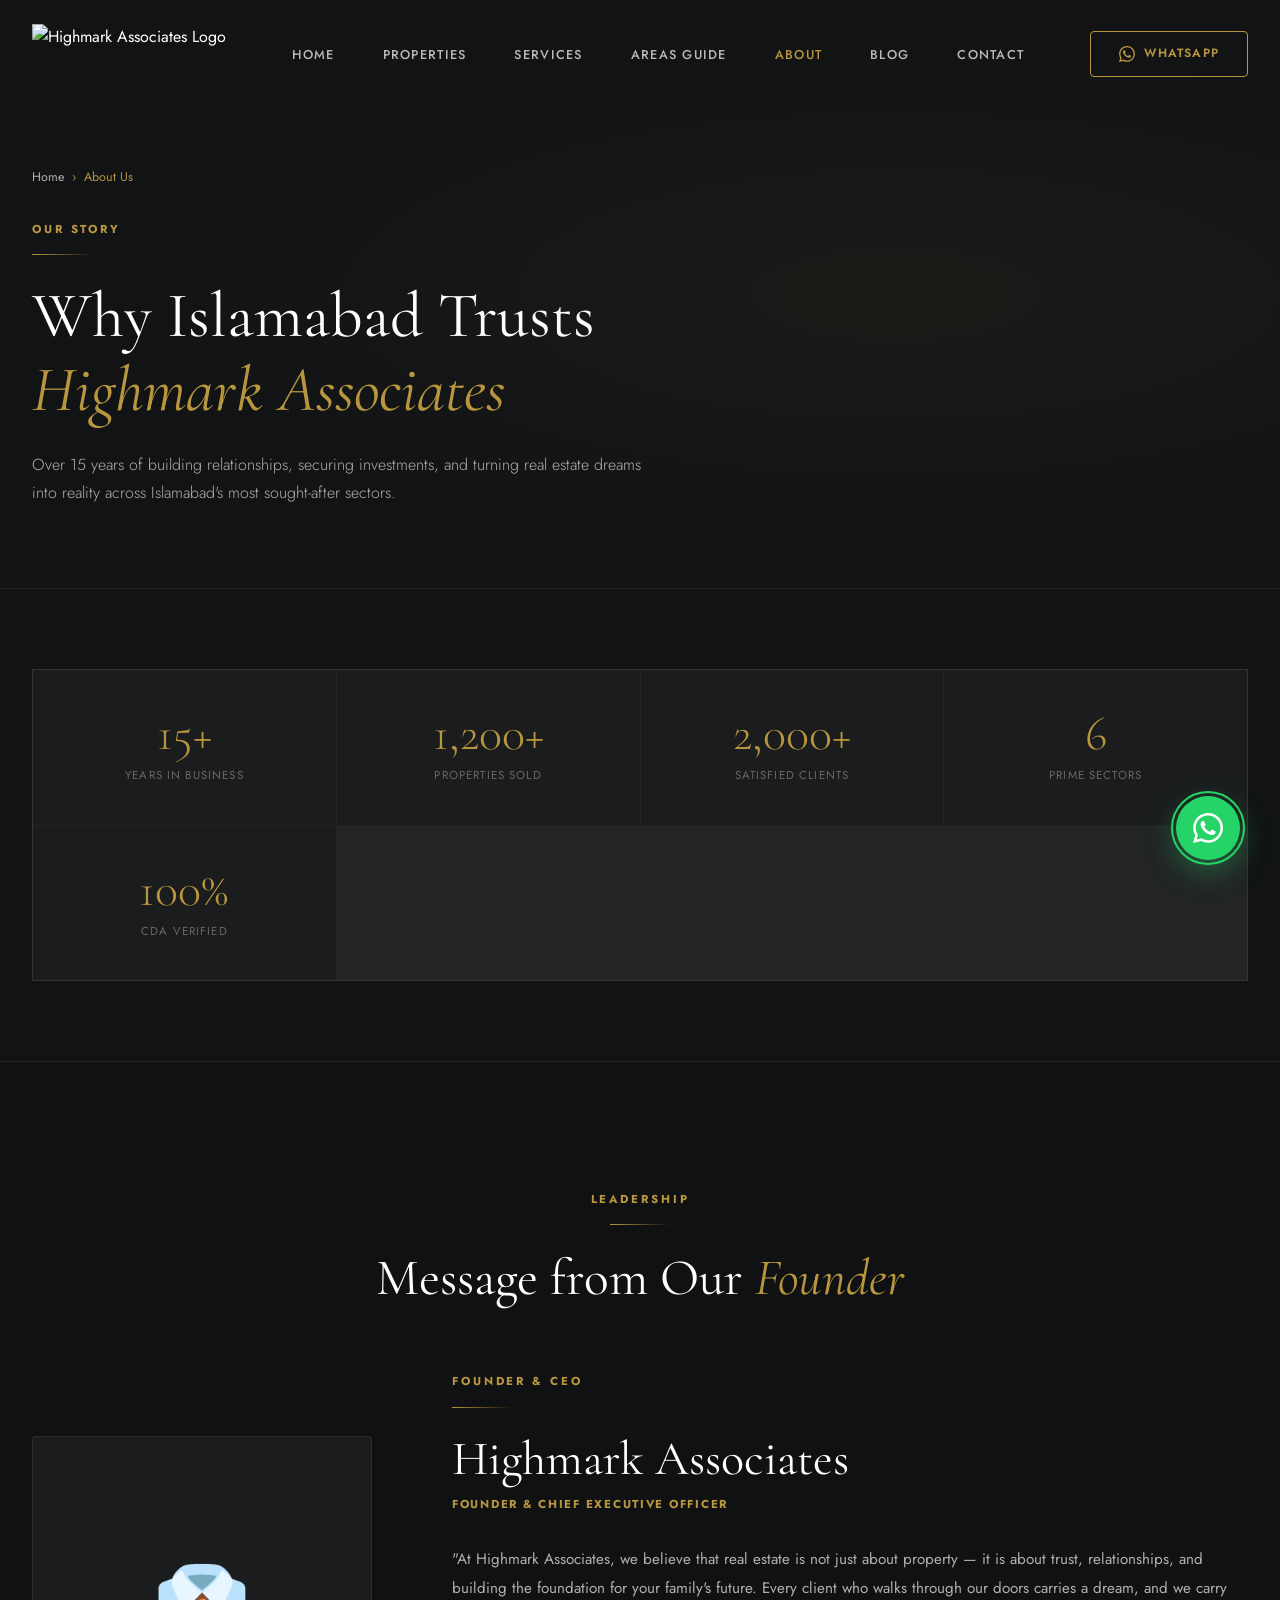
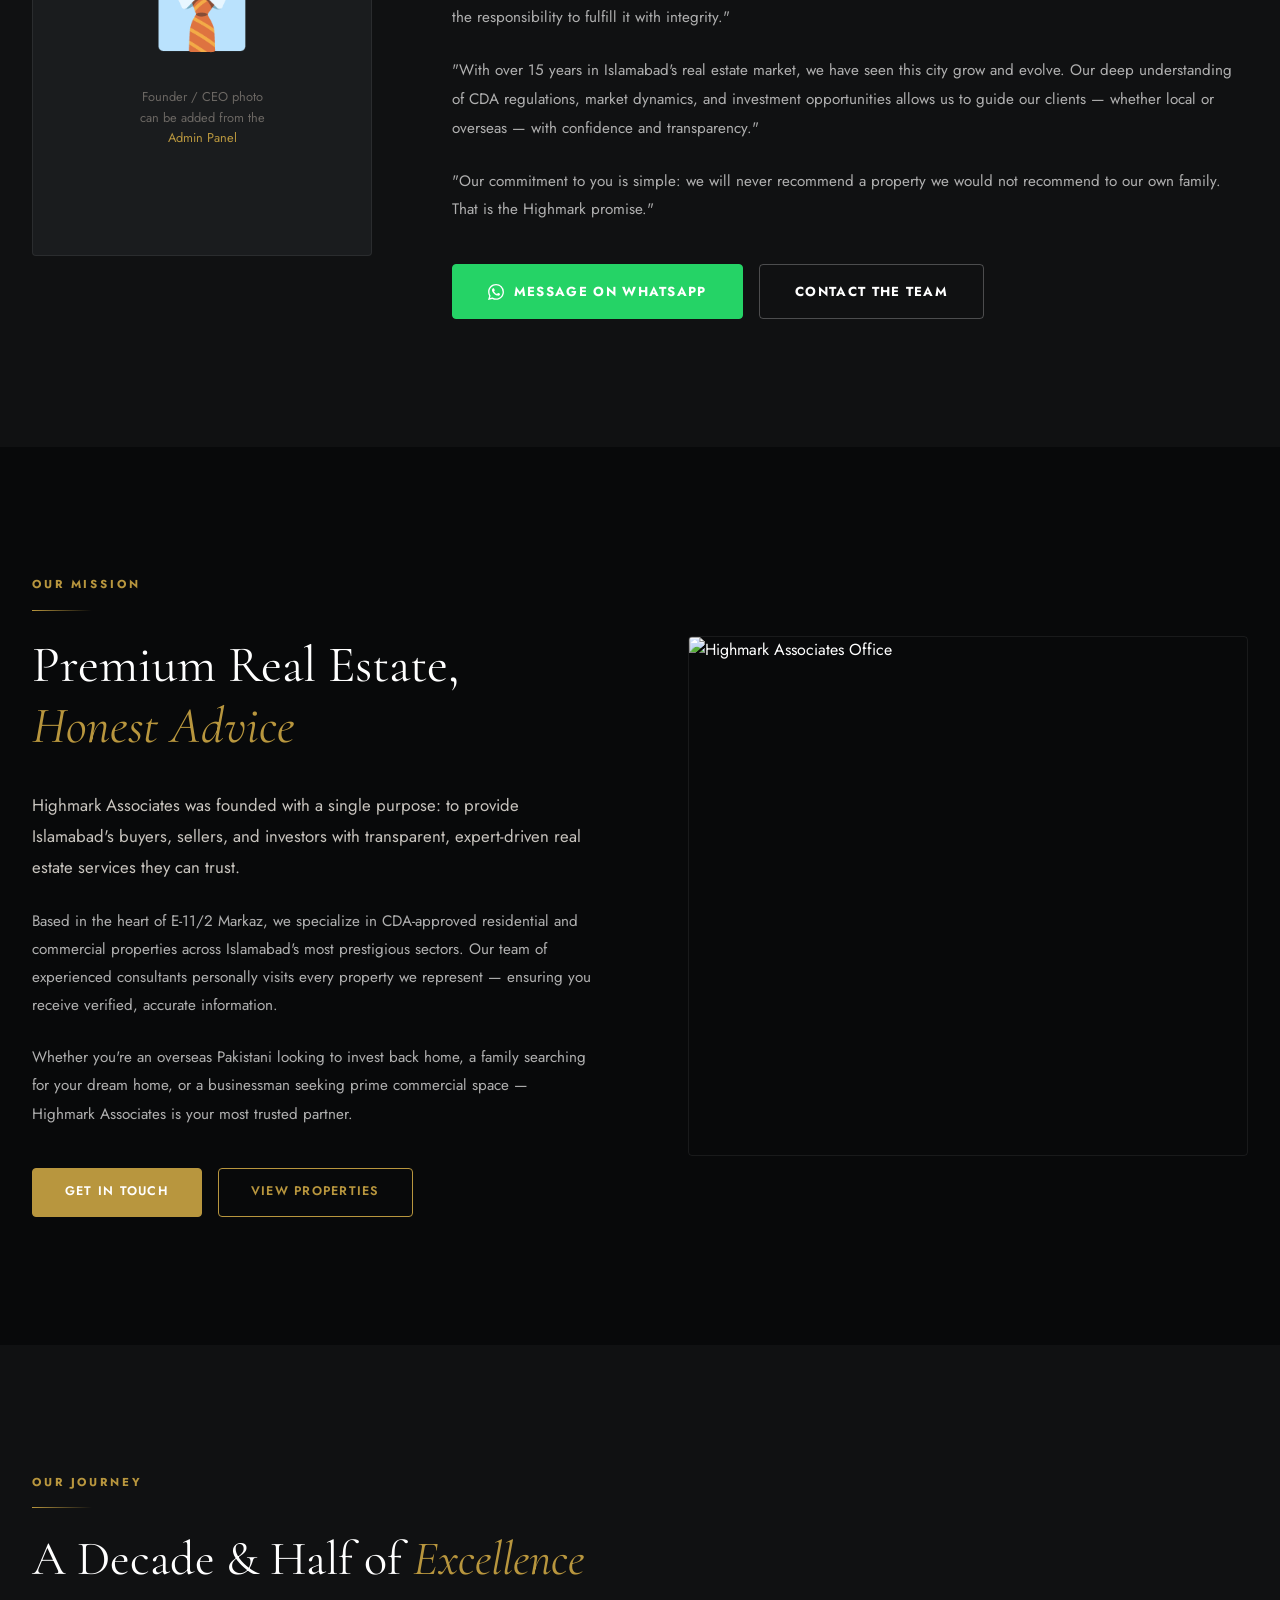
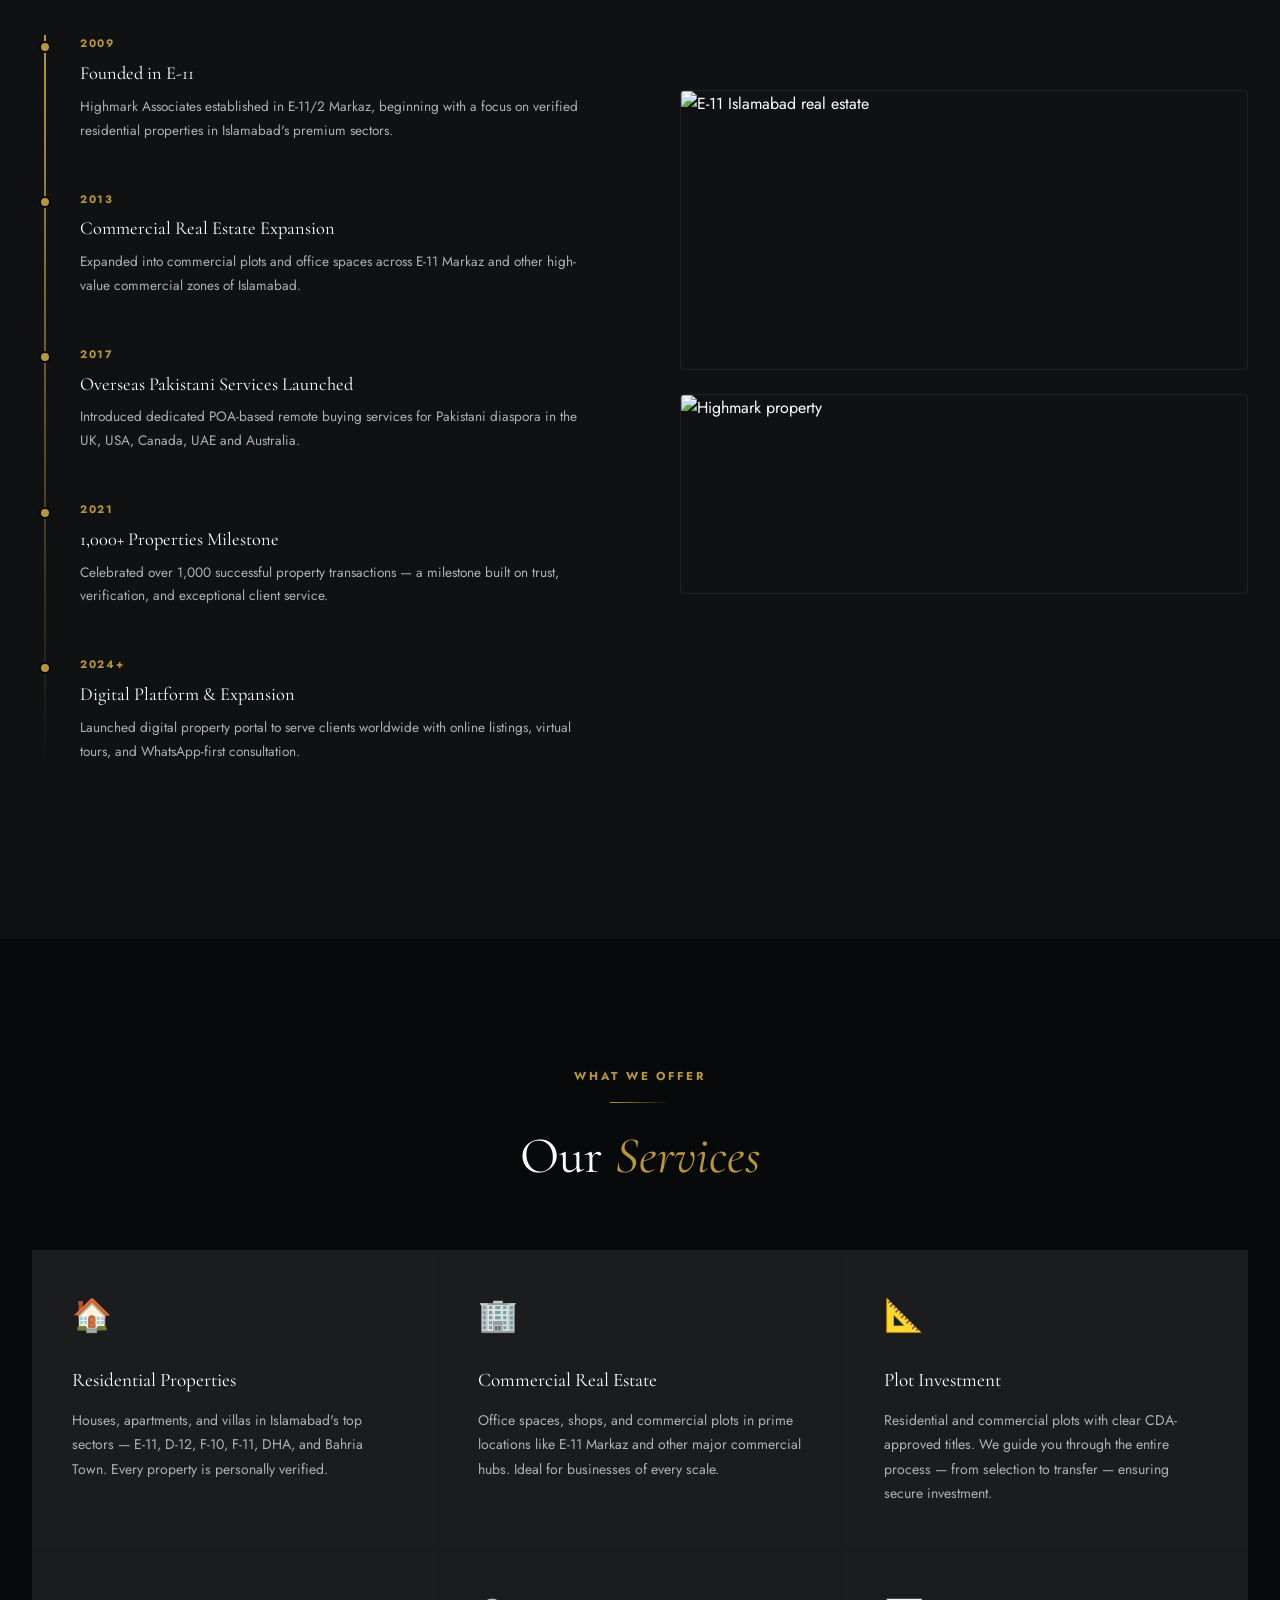
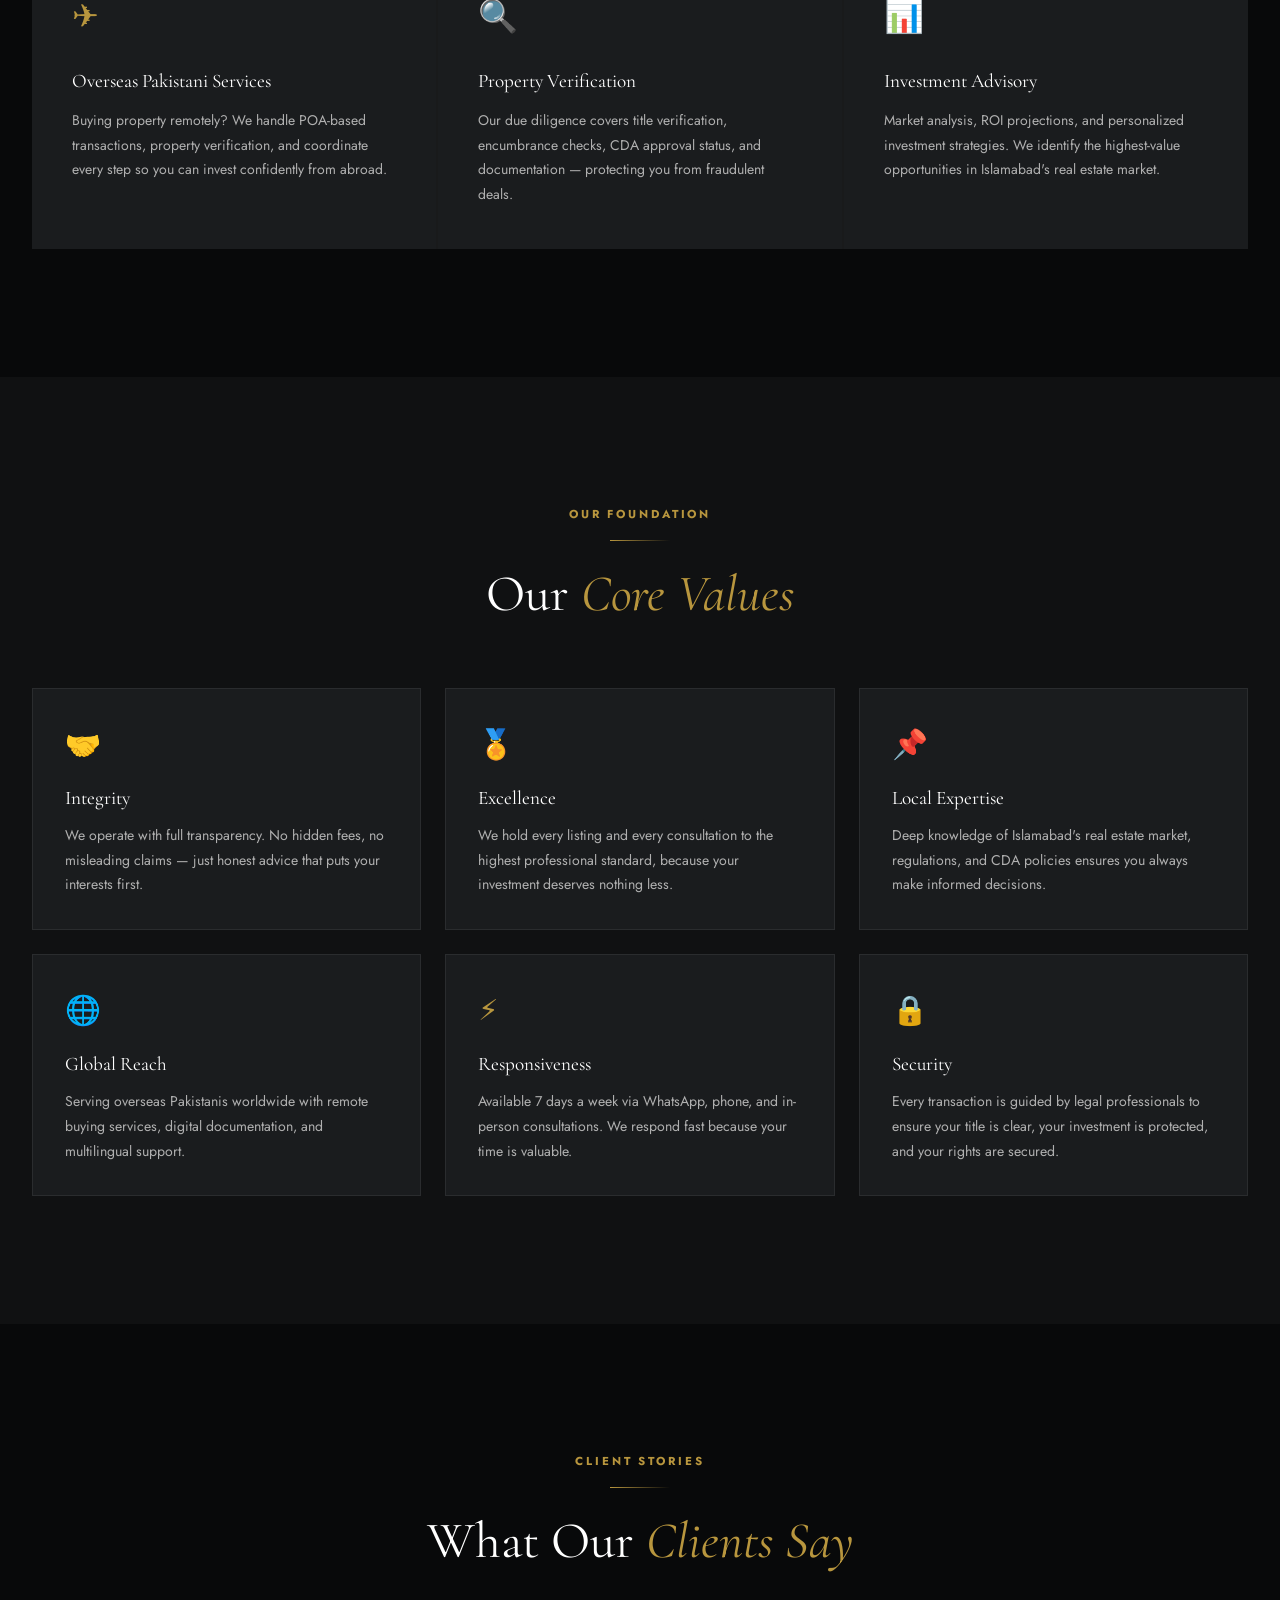
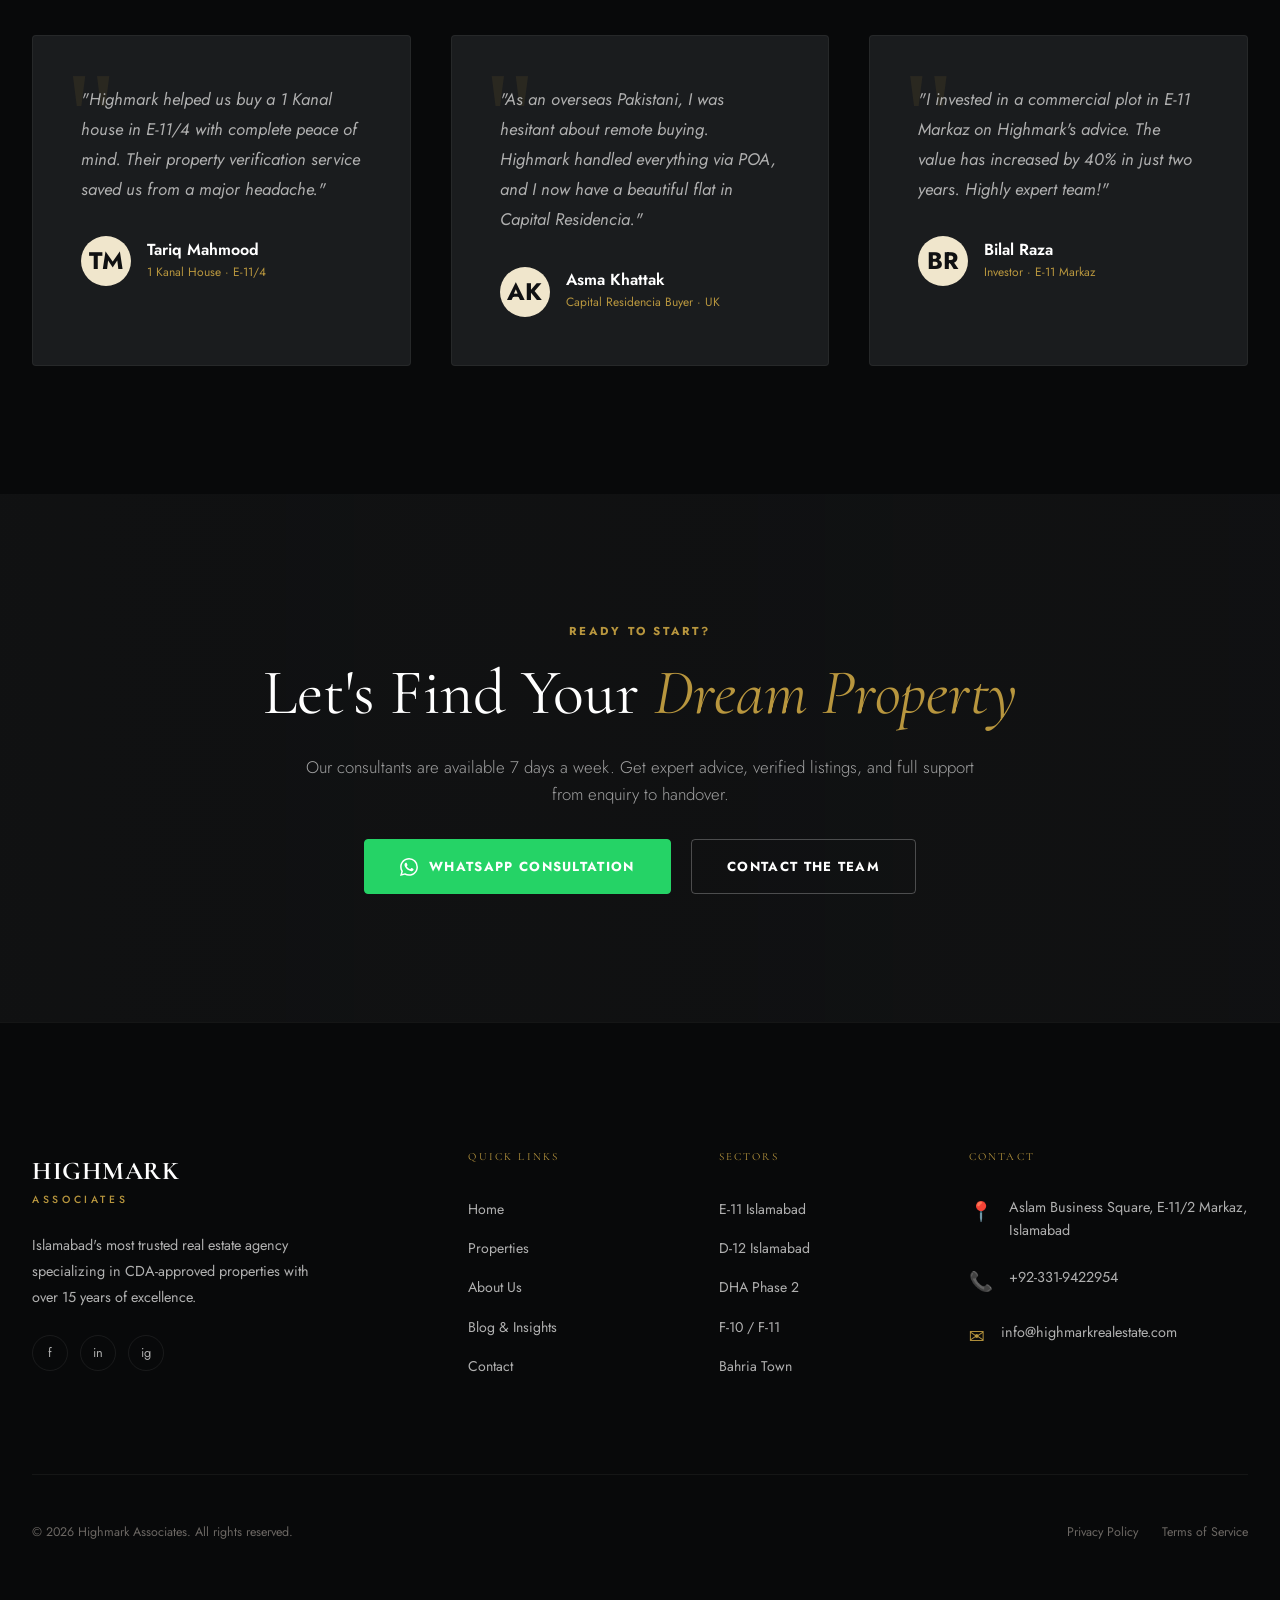
==== commit 8f17198f: "feat: update email, mobile responsiveness, new pages & content - Updated all email references to inf" ====
--- a/about.html
+++ b/about.html
@@ -4,29 +4,63 @@
   <meta charset="UTF-8" />
   <meta name="viewport" content="width=device-width, initial-scale=1.0" />
   <title>About Us | Highmark Associates — Islamabad's Trusted Real Estate Agency</title>
-  <meta name="description" content="Learn about Highmark Associates, Islamabad's most trusted real estate agency serving E-11, D-12, F-10, F-11 and beyond. Over 15 years of excellence." />
+  <meta name="description" content="Learn about Highmark Associates, Islamabad's most trusted real estate agency. Over 15 years of excellence in CDA-approved properties across E-11, D-12, F-10, F-11 and DHA." />
+  <link rel="canonical" href="https://highmarkrealestates.com/about.html" />
   <link rel="preconnect" href="https://fonts.googleapis.com" />
   <link rel="preconnect" href="https://fonts.gstatic.com" crossorigin />
   <link href="https://fonts.googleapis.com/css2?family=Cormorant+Garamond:ital,wght@0,300;0,400;0,500;0,600;0,700;1,400;1,600&family=Jost:wght@300;400;500;600;700&display=swap" rel="stylesheet" />
-  <link rel="stylesheet" href="./css/style.css?v=2.0" />
+  <link rel="stylesheet" href="./css/style.css?v=3.0" />
   <style>
-    .about-hero-img {
-      width: 100%; height: 520px; object-fit: cover;
-      border: 1px solid var(--border-light);
-    }
+    /* ── About Split ── */
     .about-split { display: grid; grid-template-columns: 1fr 1fr; gap: 6rem; align-items: center; }
     .about-split.reverse { direction: rtl; }
     .about-split.reverse > * { direction: ltr; }
-    .value-card {
-      padding: 2rem; border: 1px solid var(--border-light);
-      background: var(--bg-card); transition: var(--transition);
+    .about-hero-img { width: 100%; height: 520px; object-fit: cover; border: 1px solid var(--border-light); border-radius: var(--radius); }
+
+    /* ── CEO Section ── */
+    .ceo-section { display: grid; grid-template-columns: 340px 1fr; gap: 5rem; align-items: center; }
+    .ceo-img-frame {
+      position: relative; border-radius: var(--radius); overflow: hidden;
+      background: var(--bg-card); border: 1px solid var(--border-light);
+      min-height: 420px; display: flex; align-items: center; justify-content: center;
     }
+    .ceo-img-frame img { width: 100%; height: 100%; object-fit: cover; object-position: top; }
+    .ceo-img-placeholder { text-align: center; padding: 3rem; color: var(--text-muted); }
+    .ceo-img-placeholder .icon { font-size: 5rem; margin-bottom: 1rem; }
+    .ceo-img-placeholder p { font-size: 0.8rem; line-height: 1.6; }
+    .ceo-badge {
+      position: absolute; bottom: 1.5rem; left: 50%; transform: translateX(-50%);
+      background: rgba(184,150,62,0.9); backdrop-filter: blur(8px);
+      padding: 0.5rem 1.25rem; border-radius: 2px; white-space: nowrap;
+      font-size: 0.68rem; font-weight: 700; letter-spacing: 0.15em;
+      text-transform: uppercase; color: var(--bg-dark);
+    }
+
+    /* ── Values ── */
+    .values-grid { display: grid; grid-template-columns: repeat(3, 1fr); gap: 1.5rem; }
+    .value-card { padding: 2rem; border: 1px solid var(--border-light); background: var(--bg-card); transition: var(--transition); }
     .value-card:hover { border-color: rgba(184,150,62,0.35); transform: translateY(-4px); }
     .value-icon { font-size: 1.8rem; color: var(--gold); margin-bottom: 1rem; }
     .value-title { font-family: var(--font-display); font-size: 1.2rem; margin-bottom: 0.6rem; }
     .value-desc { font-size: 0.88rem; color: var(--text-dim); line-height: 1.75; }
-    .values-grid { display: grid; grid-template-columns: repeat(3, 1fr); gap: 1.5rem; }
-    @media (max-width: 1024px) { .about-split { grid-template-columns: 1fr; gap: 3rem; } .about-split.reverse { direction: ltr; } .values-grid { grid-template-columns: 1fr 1fr; } }
+
+    /* ── Timeline ── */
+    .timeline { position: relative; padding-left: 3rem; }
+    .timeline::before { content: ''; position: absolute; left: 0.75rem; top: 0; bottom: 0; width: 2px; background: linear-gradient(to bottom, var(--gold), transparent); }
+    .timeline-item { position: relative; margin-bottom: 3rem; }
+    .timeline-item::before { content: ''; position: absolute; left: -2.55rem; top: 0.35rem; width: 12px; height: 12px; background: var(--gold); border-radius: 50%; border: 2px solid var(--bg-darker); }
+    .timeline-year { font-size: 0.68rem; font-weight: 700; letter-spacing: 0.15em; text-transform: uppercase; color: var(--gold); margin-bottom: 0.4rem; }
+    .timeline-title { font-family: var(--font-display); font-size: 1.15rem; margin-bottom: 0.4rem; }
+    .timeline-desc { font-size: 0.85rem; color: var(--text-dim); line-height: 1.75; }
+
+    /* Responsive */
+    @media (max-width: 1024px) {
+      .about-split, .ceo-section { grid-template-columns: 1fr; gap: 3rem; }
+      .about-split.reverse { direction: ltr; }
+      .ceo-section { gap: 2rem; }
+      .values-grid { grid-template-columns: 1fr 1fr; }
+      .ceo-img-frame { min-height: 300px; }
+    }
     @media (max-width: 640px) { .values-grid { grid-template-columns: 1fr; } }
   </style>
 </head>
@@ -37,6 +71,8 @@
   <span class="mobile-close">✕</span>
   <a href="index.html">Home</a>
   <a href="properties.html">Properties</a>
+  <a href="services.html">Services</a>
+  <a href="areas.html">Areas Guide</a>
   <a href="about.html">About</a>
   <a href="blog.html">Blog</a>
   <a href="contact.html">Contact</a>
@@ -52,12 +88,14 @@
       <ul class="nav-links">
         <li><a href="index.html">Home</a></li>
         <li><a href="properties.html">Properties</a></li>
+        <li><a href="services.html">Services</a></li>
+        <li><a href="areas.html">Areas Guide</a></li>
         <li><a href="about.html" style="color:var(--gold);">About</a></li>
         <li><a href="blog.html">Blog</a></li>
         <li><a href="contact.html">Contact</a></li>
       </ul>
-      <a href="https://wa.me/923319422954" target="_blank" class="nav-cta conf-whatsapp-link" style="display:flex;align-items:center;gap:0.8rem;">
-        <svg width="16" height="16" viewBox="0 0 24 24" fill="currentColor"><path d="M12.011 2c-5.505 0-9.989 4.484-9.989 9.989 0 1.758.459 3.41 1.259 4.85l-1.336 4.882 4.996-1.311c1.405.764 3.003 1.2 4.693 1.2 5.505 0 10.011-4.484 10.011-9.989 0-5.505-4.506-9.989-10.035-9.989zm5.304 14.125c-.225.63-1.3 1.233-1.787 1.309-.434.067-.98.125-2.825-.615-2.355-.945-3.87-3.325-3.987-3.484-.117-.16-1.025-1.349-1.025-2.583a2.64 2.64 0 01.815-1.956c.258-.258.558-.325.742-.325.183 0 .367.009.525.017.167.008.392-.067.617.475.225.542.775 1.884.842 2.017.067.133.111.291.017.475-.083.183-.133.291-.258.441-.125.15-.262.333-.375.45-.125.133-.25.275-.108.517.142.242.633 1.042 1.366 1.692.942.841 1.734 1.1 1.984 1.225.25.125.392.108.542-.058.15-.167.642-.75.815-1.008.167-.258.333-.217.558-.133.225.083 1.433.675 1.683.8.25.125.417.183.475.291.058.108.058.625-.167 1.258z"/></svg>
+      <a href="https://wa.me/923319422954" target="_blank" class="nav-cta conf-whatsapp-link" style="display:flex;align-items:center;gap:0.6rem;">
+        <svg width="16" height="16" viewBox="0 0 24 24" fill="currentColor"><path d="M17.472 14.382c-.297-.149-1.758-.867-2.03-.967-.273-.099-.471-.148-.67.15-.197.297-.767.966-.94 1.164-.173.199-.347.223-.644.075-.297-.15-1.255-.463-2.39-1.475-.883-.788-1.48-1.761-1.653-2.059-.173-.297-.018-.458.13-.606.134-.133.298-.347.446-.52.149-.174.198-.298.298-.497.099-.198.05-.371-.025-.52-.075-.149-.669-1.612-.916-2.207-.242-.579-.487-.5-.669-.51-.173-.008-.371-.01-.57-.01-.198 0-.52.074-.792.372-.272.297-1.04 1.016-1.04 2.479 0 1.462 1.065 2.875 1.213 3.074.149.198 2.096 3.2 5.077 4.487.709.306 1.262.489 1.694.625.712.227 1.36.195 1.871.118.571-.085 1.758-.719 2.006-1.413.248-.694.248-1.289.173-1.413-.074-.124-.272-.198-.57-.347m-5.421 7.403h-.004a9.87 9.87 0 01-5.031-1.378l-.361-.214-3.741.982.998-3.648-.235-.374a9.86 9.86 0 01-1.51-5.26c.001-5.45 4.436-9.884 9.888-9.884 2.64 0 5.122 1.03 6.988 2.898a9.825 9.825 0 012.893 6.994c-.003 5.45-4.437 9.884-9.885 9.884m8.413-18.297A11.815 11.815 0 0012.05 0C5.495 0 .16 5.335.157 11.892c0 2.096.547 4.142 1.588 5.945L.057 24l6.305-1.654a11.882 11.882 0 005.683 1.448h.005c6.554 0 11.89-5.335 11.893-11.893a11.821 11.821 0 00-3.48-8.413z"/></svg>
         WhatsApp
       </a>
       <button class="nav-hamburger" aria-label="Open menu"><span></span><span></span><span></span></button>
@@ -75,10 +113,10 @@
     </div>
     <span class="overline">Our Story</span>
     <div class="gold-line left"></div>
-    <h1 style="font-family:var(--font-display);font-size:clamp(2.5rem,5vw,4.5rem);font-weight:400;max-width:650px;">
+    <h1 style="font-family:var(--font-display);font-size:clamp(2.5rem,5vw,4.5rem);font-weight:400;max-width:680px;">
       Why Islamabad Trusts <em style="color:var(--gold);font-style:italic;">Highmark Associates</em>
     </h1>
-    <p style="color:var(--text-dim);margin-top:1.5rem;max-width:600px;font-weight:300;line-height:1.8;">
+    <p style="color:var(--text-dim);margin-top:1.5rem;max-width:620px;font-weight:300;line-height:1.8;">
       Over 15 years of building relationships, securing investments, and turning real estate dreams into reality across Islamabad's most sought-after sectors.
     </p>
   </div>
@@ -97,12 +135,70 @@
         <div class="stat-item__label">Properties Sold</div>
       </div>
       <div class="stat-item">
-        <div class="stat-item__number">500+</div>
-        <div class="stat-item__label">Happy Clients</div>
+        <div class="stat-item__number">2,000+</div>
+        <div class="stat-item__label">Satisfied Clients</div>
       </div>
       <div class="stat-item">
         <div class="stat-item__number">6</div>
         <div class="stat-item__label">Prime Sectors</div>
+      </div>
+      <div class="stat-item">
+        <div class="stat-item__number">100%</div>
+        <div class="stat-item__label">CDA Verified</div>
+      </div>
+    </div>
+  </div>
+</section>
+
+<!-- ═══ CEO / LEADERSHIP SECTION ═══ -->
+<section class="section" style="background:var(--bg-dark);" id="leadership">
+  <div class="container">
+    <div class="section-header animate-on-scroll" style="margin-bottom:4rem;">
+      <span class="overline">Leadership</span>
+      <div class="gold-line"></div>
+      <h2 style="font-family:var(--font-display);font-size:clamp(2rem,4vw,3.2rem);font-weight:400;">
+        Message from Our <em style="color:var(--gold);font-style:italic;">Founder</em>
+      </h2>
+    </div>
+    <div class="ceo-section animate-on-scroll" id="ceoSection">
+
+      <!-- CEO Photo — managed via Admin Panel -->
+      <div class="ceo-img-frame" id="ceoImgFrame">
+        <div class="ceo-img-placeholder" id="ceoPlaceholder">
+          <div class="icon">👔</div>
+          <p>Founder / CEO photo<br>can be added from the<br><a href="admin.html" style="color:var(--gold);">Admin Panel</a></p>
+        </div>
+        <div class="ceo-badge" id="ceoBadge" style="display:none;">Founder & CEO</div>
+      </div>
+
+      <!-- CEO Bio -->
+      <div id="ceoBio">
+        <span class="overline">Founder & CEO</span>
+        <div class="gold-line left"></div>
+        <h2 id="ceoName" style="font-family:var(--font-display);font-size:clamp(2rem,4vw,3rem);font-weight:400;margin-bottom:0.5rem;">
+          Highmark Associates
+        </h2>
+        <p id="ceoTitle" style="font-size:0.72rem;font-weight:700;letter-spacing:0.15em;text-transform:uppercase;color:var(--gold);margin-bottom:2rem;">
+          Founder & Chief Executive Officer
+        </p>
+        <div id="ceoMessage" style="color:var(--text-dim);line-height:1.9;font-size:0.95rem;">
+          <p style="margin-bottom:1.5rem;">
+            "At Highmark Associates, we believe that real estate is not just about property — it is about trust, relationships, and building the foundation for your family's future. Every client who walks through our doors carries a dream, and we carry the responsibility to fulfill it with integrity."
+          </p>
+          <p style="margin-bottom:1.5rem;">
+            "With over 15 years in Islamabad's real estate market, we have seen this city grow and evolve. Our deep understanding of CDA regulations, market dynamics, and investment opportunities allows us to guide our clients — whether local or overseas — with confidence and transparency."
+          </p>
+          <p>
+            "Our commitment to you is simple: we will never recommend a property we would not recommend to our own family. That is the Highmark promise."
+          </p>
+        </div>
+        <div style="margin-top:2.5rem;display:flex;gap:1rem;flex-wrap:wrap;">
+          <a href="https://wa.me/923319422954" target="_blank" class="btn-whatsapp conf-whatsapp-link" style="display:inline-flex;align-items:center;gap:0.6rem;">
+            <svg width="16" height="16" viewBox="0 0 24 24" fill="currentColor"><path d="M17.472 14.382c-.297-.149-1.758-.867-2.03-.967-.273-.099-.471-.148-.67.15-.197.297-.767.966-.94 1.164-.173.199-.347.223-.644.075-.297-.15-1.255-.463-2.39-1.475-.883-.788-1.48-1.761-1.653-2.059-.173-.297-.018-.458.13-.606.134-.133.298-.347.446-.52.149-.174.198-.298.298-.497.099-.198.05-.371-.025-.52-.075-.149-.669-1.612-.916-2.207-.242-.579-.487-.5-.669-.51-.173-.008-.371-.01-.57-.01-.198 0-.52.074-.792.372-.272.297-1.04 1.016-1.04 2.479 0 1.462 1.065 2.875 1.213 3.074.149.198 2.096 3.2 5.077 4.487.709.306 1.262.489 1.694.625.712.227 1.36.195 1.871.118.571-.085 1.758-.719 2.006-1.413.248-.694.248-1.289.173-1.413-.074-.124-.272-.198-.57-.347m-5.421 7.403h-.004a9.87 9.87 0 01-5.031-1.378l-.361-.214-3.741.982.998-3.648-.235-.374a9.86 9.86 0 01-1.51-5.26c.001-5.45 4.436-9.884 9.888-9.884 2.64 0 5.122 1.03 6.988 2.898a9.825 9.825 0 012.893 6.994c-.003 5.45-4.437 9.884-9.885 9.884m8.413-18.297A11.815 11.815 0 0012.05 0C5.495 0 .16 5.335.157 11.892c0 2.096.547 4.142 1.588 5.945L.057 24l6.305-1.654a11.882 11.882 0 005.683 1.448h.005c6.554 0 11.89-5.335 11.893-11.893a11.821 11.821 0 00-3.48-8.413z"/></svg>
+            Message on WhatsApp
+          </a>
+          <a href="contact.html" class="btn-call">Contact the Team</a>
+        </div>
       </div>
     </div>
   </div>
@@ -122,14 +218,14 @@
           Highmark Associates was founded with a single purpose: to provide Islamabad's buyers, sellers, and investors with transparent, expert-driven real estate services they can trust.
         </p>
         <p style="color:var(--text-dim);line-height:1.85;margin-bottom:1.5rem;font-size:0.95rem;">
-          Based in the heart of E-11/2 Markaz, we specialize in CDA-approved residential and commercial properties across Islamabad's most prestigious sectors. Our team of experienced consultants personally visits every property we represent, ensuring you receive verified, accurate information.
+          Based in the heart of E-11/2 Markaz, we specialize in CDA-approved residential and commercial properties across Islamabad's most prestigious sectors. Our team of experienced consultants personally visits every property we represent — ensuring you receive verified, accurate information.
         </p>
         <p style="color:var(--text-dim);line-height:1.85;font-size:0.95rem;">
           Whether you're an overseas Pakistani looking to invest back home, a family searching for your dream home, or a businessman seeking prime commercial space — Highmark Associates is your most trusted partner.
         </p>
-        <div style="margin-top:2.5rem;">
+        <div style="margin-top:2.5rem;display:flex;gap:1rem;flex-wrap:wrap;">
           <a href="contact.html" class="btn btn-gold">Get in Touch</a>
-          <a href="properties.html" class="btn btn-outline" style="margin-left:1rem;">View Properties</a>
+          <a href="properties.html" class="btn btn-outline">View Properties</a>
         </div>
       </div>
       <div>
@@ -139,19 +235,67 @@
   </div>
 </section>
 
+<!-- MILESTONES TIMELINE -->
+<section class="section" style="background:var(--bg-dark);">
+  <div class="container">
+    <div class="about-split animate-on-scroll" style="gap:5rem;">
+      <div>
+        <span class="overline">Our Journey</span>
+        <div class="gold-line left"></div>
+        <h2 style="font-family:var(--font-display);font-size:clamp(2rem,4vw,3rem);font-weight:400;margin-bottom:3rem;">
+          A Decade &amp; Half of <em style="color:var(--gold);font-style:italic;">Excellence</em>
+        </h2>
+        <div class="timeline">
+          <div class="timeline-item">
+            <div class="timeline-year">2009</div>
+            <div class="timeline-title">Founded in E-11</div>
+            <div class="timeline-desc">Highmark Associates established in E-11/2 Markaz, beginning with a focus on verified residential properties in Islamabad's premium sectors.</div>
+          </div>
+          <div class="timeline-item">
+            <div class="timeline-year">2013</div>
+            <div class="timeline-title">Commercial Real Estate Expansion</div>
+            <div class="timeline-desc">Expanded into commercial plots and office spaces across E-11 Markaz and other high-value commercial zones of Islamabad.</div>
+          </div>
+          <div class="timeline-item">
+            <div class="timeline-year">2017</div>
+            <div class="timeline-title">Overseas Pakistani Services Launched</div>
+            <div class="timeline-desc">Introduced dedicated POA-based remote buying services for Pakistani diaspora in the UK, USA, Canada, UAE and Australia.</div>
+          </div>
+          <div class="timeline-item">
+            <div class="timeline-year">2021</div>
+            <div class="timeline-title">1,000+ Properties Milestone</div>
+            <div class="timeline-desc">Celebrated over 1,000 successful property transactions — a milestone built on trust, verification, and exceptional client service.</div>
+          </div>
+          <div class="timeline-item">
+            <div class="timeline-year">2024+</div>
+            <div class="timeline-title">Digital Platform &amp; Expansion</div>
+            <div class="timeline-desc">Launched digital property portal to serve clients worldwide with online listings, virtual tours, and WhatsApp-first consultation.</div>
+          </div>
+        </div>
+      </div>
+      <div style="display:flex;flex-direction:column;gap:1.5rem;align-self:center;">
+        <img src="https://images.unsplash.com/photo-1486325212027-8081e485255e?w=700&q=80" alt="E-11 Islamabad real estate" style="width:100%;height:280px;object-fit:cover;border-radius:var(--radius);border:1px solid var(--border-light);" loading="lazy" />
+        <img src="https://images.unsplash.com/photo-1512917774080-9991f1c4c750?w=700&q=80" alt="Highmark property" style="width:100%;height:200px;object-fit:cover;border-radius:var(--radius);border:1px solid var(--border-light);" loading="lazy" />
+      </div>
+    </div>
+  </div>
+</section>
+
 <!-- SERVICES -->
-<section class="section" style="background:var(--bg-dark);">
+<section class="section" style="background:var(--bg-darker);">
   <div class="container">
     <div class="section-header animate-on-scroll" style="margin-bottom:4rem;">
       <span class="overline">What We Offer</span>
       <div class="gold-line"></div>
-      <h2 style="font-family:var(--font-display);font-size:clamp(2rem,4vw,3.5rem);font-weight:400;">Our <em style="color:var(--gold);font-style:italic;">Services</em></h2>
+      <h2 style="font-family:var(--font-display);font-size:clamp(2rem,4vw,3.5rem);font-weight:400;">
+        Our <em style="color:var(--gold);font-style:italic;">Services</em>
+      </h2>
     </div>
     <div class="services-grid animate-on-scroll">
       <div class="service-card">
         <div class="service-card__icon">🏠</div>
         <div class="service-card__title">Residential Properties</div>
-        <p class="service-card__desc">Houses, apartments, and villas in Islamabad's top sectors — E-11, D-12, F-10, F-11, DHA, and Bahria Town. Every property is personally verified by our team.</p>
+        <p class="service-card__desc">Houses, apartments, and villas in Islamabad's top sectors — E-11, D-12, F-10, F-11, DHA, and Bahria Town. Every property is personally verified.</p>
       </div>
       <div class="service-card">
         <div class="service-card__icon">🏢</div>
@@ -171,24 +315,26 @@
       <div class="service-card">
         <div class="service-card__icon">🔍</div>
         <div class="service-card__title">Property Verification</div>
-        <p class="service-card__desc">Our due diligence process covers title verification, encumbrance checks, CDA approval status, and documentation — protecting you from fraudulent deals.</p>
+        <p class="service-card__desc">Our due diligence covers title verification, encumbrance checks, CDA approval status, and documentation — protecting you from fraudulent deals.</p>
       </div>
       <div class="service-card">
         <div class="service-card__icon">📊</div>
         <div class="service-card__title">Investment Advisory</div>
-        <p class="service-card__desc">Market analysis, ROI projections, and personalized investment strategies. We help you identify the highest-value opportunities in Islamabad's real estate market.</p>
-      </div>
-    </div>
-  </div>
-</section>
-
-<!-- VALUES -->
-<section class="section" style="background:var(--bg-darker);">
+        <p class="service-card__desc">Market analysis, ROI projections, and personalized investment strategies. We identify the highest-value opportunities in Islamabad's real estate market.</p>
+      </div>
+    </div>
+  </div>
+</section>
+
+<!-- CORE VALUES -->
+<section class="section" style="background:var(--bg-dark);">
   <div class="container">
     <div class="section-header animate-on-scroll" style="margin-bottom:4rem;">
       <span class="overline">Our Foundation</span>
       <div class="gold-line"></div>
-      <h2 style="font-family:var(--font-display);font-size:clamp(2rem,4vw,3.5rem);font-weight:400;">Our <em style="color:var(--gold);font-style:italic;">Core Values</em></h2>
+      <h2 style="font-family:var(--font-display);font-size:clamp(2rem,4vw,3.5rem);font-weight:400;">
+        Our <em style="color:var(--gold);font-style:italic;">Core Values</em>
+      </h2>
     </div>
     <div class="values-grid animate-on-scroll">
       <div class="value-card">
@@ -226,12 +372,14 @@
 </section>
 
 <!-- TESTIMONIALS -->
-<section class="section" style="background:var(--bg-dark);">
+<section class="section" style="background:var(--bg-darker);">
   <div class="container">
     <div class="section-header animate-on-scroll" style="margin-bottom:4rem;">
       <span class="overline">Client Stories</span>
       <div class="gold-line"></div>
-      <h2 style="font-family:var(--font-display);font-size:clamp(2rem,4vw,3.5rem);font-weight:400;">What Our <em style="color:var(--gold);font-style:italic;">Clients Say</em></h2>
+      <h2 style="font-family:var(--font-display);font-size:clamp(2rem,4vw,3.5rem);font-weight:400;">
+        What Our <em style="color:var(--gold);font-style:italic;">Clients Say</em>
+      </h2>
     </div>
     <div class="testimonial-grid animate-on-scroll">
       <div class="testimonial-card">
@@ -245,7 +393,7 @@
         <p class="testimonial-text">"As an overseas Pakistani, I was hesitant about remote buying. Highmark handled everything via POA, and I now have a beautiful flat in Capital Residencia."</p>
         <div class="testimonial-author">
           <div class="author-avatar">AK</div>
-          <div class="author-info"><h4>Asma Khattak</h4><p>Capital Residencia Buyer</p></div>
+          <div class="author-info"><h4>Asma Khattak</h4><p>Capital Residencia Buyer · UK</p></div>
         </div>
       </div>
       <div class="testimonial-card">
@@ -260,18 +408,17 @@
 </section>
 
 <!-- CTA -->
-<section style="padding:6rem 0;background:var(--bg-secondary);border-top:1px solid var(--border-light);border-bottom:1px solid var(--border-light);">
-  <div class="container" style="text-align:center;">
-    <span class="overline animate-on-scroll">Ready to Start?</span>
-    <div class="gold-line animate-on-scroll"></div>
-    <h2 class="animate-on-scroll" style="font-family:var(--font-display);font-size:clamp(2rem,4vw,3.5rem);font-weight:400;margin-bottom:1.5rem;">Let's Find Your <em style="color:var(--gold);font-style:italic;">Dream Property</em></h2>
-    <p class="animate-on-scroll" style="color:var(--text-dim);max-width:500px;margin:0 auto 2.5rem;font-weight:300;">Our consultants are available 7 days a week. Get expert advice, verified listings, and full support from enquiry to handover.</p>
-    <div class="animate-on-scroll" style="display:flex;gap:1rem;justify-content:center;flex-wrap:wrap;">
-      <a href="https://wa.me/923319422954" target="_blank" class="btn btn-gold conf-whatsapp-link">
-        <svg width="18" height="18" viewBox="0 0 24 24" fill="currentColor"><path d="M12.011 2c-5.505 0-9.989 4.484-9.989 9.989 0 1.758.459 3.41 1.259 4.85l-1.336 4.882 4.996-1.311c1.405.764 3.003 1.2 4.693 1.2 5.505 0 10.011-4.484 10.011-9.989 0-5.505-4.506-9.989-10.035-9.989zm5.304 14.125c-.225.63-1.3 1.233-1.787 1.309-.434.067-.98.125-2.825-.615-2.355-.945-3.87-3.325-3.987-3.484-.117-.16-1.025-1.349-1.025-2.583a2.64 2.64 0 01.815-1.956c.258-.258.558-.325.742-.325.183 0 .367.009.525.017.167.008.392-.067.617.475.225.542.775 1.884.842 2.017.067.133.111.291.017.475-.083.183-.133.291-.258.441-.125.15-.262.333-.375.45-.125.133-.25.275-.108.517.142.242.633 1.042 1.366 1.692.942.841 1.734 1.1 1.984 1.225.25.125.392.108.542-.058.15-.167.642-.75.815-1.008.167-.258.333-.217.558-.133.225.083 1.433.675 1.683.8.25.125.417.183.475.291.058.108.058.625-.167 1.258z"/></svg>
+<section class="final-cta">
+  <div class="container">
+    <span class="overline">Ready to Start?</span>
+    <h2>Let's Find Your <em style="color:var(--gold);">Dream Property</em></h2>
+    <p class="hero-sub">Our consultants are available 7 days a week. Get expert advice, verified listings, and full support from enquiry to handover.</p>
+    <div class="final-cta-btns">
+      <a href="https://wa.me/923319422954" target="_blank" class="btn-whatsapp conf-whatsapp-link">
+        <svg width="18" height="18" viewBox="0 0 24 24" fill="currentColor"><path d="M17.472 14.382c-.297-.149-1.758-.867-2.03-.967-.273-.099-.471-.148-.67.15-.197.297-.767.966-.94 1.164-.173.199-.347.223-.644.075-.297-.15-1.255-.463-2.39-1.475-.883-.788-1.48-1.761-1.653-2.059-.173-.297-.018-.458.13-.606.134-.133.298-.347.446-.52.149-.174.198-.298.298-.497.099-.198.05-.371-.025-.52-.075-.149-.669-1.612-.916-2.207-.242-.579-.487-.5-.669-.51-.173-.008-.371-.01-.57-.01-.198 0-.52.074-.792.372-.272.297-1.04 1.016-1.04 2.479 0 1.462 1.065 2.875 1.213 3.074.149.198 2.096 3.2 5.077 4.487.709.306 1.262.489 1.694.625.712.227 1.36.195 1.871.118.571-.085 1.758-.719 2.006-1.413.248-.694.248-1.289.173-1.413-.074-.124-.272-.198-.57-.347m-5.421 7.403h-.004a9.87 9.87 0 01-5.031-1.378l-.361-.214-3.741.982.998-3.648-.235-.374a9.86 9.86 0 01-1.51-5.26c.001-5.45 4.436-9.884 9.888-9.884 2.64 0 5.122 1.03 6.988 2.898a9.825 9.825 0 012.893 6.994c-.003 5.45-4.437 9.884-9.885 9.884m8.413-18.297A11.815 11.815 0 0012.05 0C5.495 0 .16 5.335.157 11.892c0 2.096.547 4.142 1.588 5.945L.057 24l6.305-1.654a11.882 11.882 0 005.683 1.448h.005c6.554 0 11.89-5.335 11.893-11.893a11.821 11.821 0 00-3.48-8.413z"/></svg>
         WhatsApp Consultation
       </a>
-      <a href="contact.html" class="btn btn-outline">Contact Us</a>
+      <a href="contact.html" class="btn-call">Contact the Team</a>
     </div>
   </div>
 </section>
@@ -302,18 +449,21 @@
       <div class="footer-links">
         <h4>Sectors</h4>
         <ul>
-          <li><a>E-11 Islamabad</a></li>
-          <li><a>D-12 Islamabad</a></li>
-          <li><a>DHA Phase 2</a></li>
-          <li><a>F-10 / F-11</a></li>
+          <li><a href="areas.html#e11">E-11 Islamabad</a></li>
+          <li><a href="areas.html#d12">D-12 Islamabad</a></li>
+          <li><a href="areas.html#dha">DHA Phase 2</a></li>
+          <li><a href="areas.html#f10">F-10 / F-11</a></li>
           <li><a>Bahria Town</a></li>
         </ul>
       </div>
       <div class="footer-links">
         <h4>Contact</h4>
-        <div class="contact-item"><span class="contact-icon">📍</span><span class="conf-address">E-11/2 Markaz, Islamabad</span></div>
-        <div class="contact-item"><span class="contact-icon">📞</span><span class="conf-phone">+92-331-9422954</span></div>
-        <div class="contact-item"><span class="contact-icon">✉</span><span>info@highmarkassociates.pk</span></div>
+        <div class="contact-item">
+          <span class="contact-icon">📍</span>
+          <a href="https://www.google.com/maps/place/High+Mark+Associates,+F.E.C.H.S.+FECHS+E+11%2F2+E-11,+Islamabad,+44000/data=!4m2!3m1!1s0x38dfbd9ed70ade23:0x10c7b1bbf0f21d43!18m1!1e1?utm_source=mstt_1&amp;entry=gps&amp;coh=192189&amp;g_ep=[base64]&amp;skid=d504259f-5119-4144-952f-fc9b73e2237a" target="_blank" class="conf-address" style="color:var(--text-dim);">Aslam Business Square, E-11/2 Markaz, Islamabad</a>
+        </div>
+        <div class="contact-item"><span class="contact-icon">📞</span><a href="tel:+923319422954" class="conf-phone" style="color:var(--text-dim);">+92-331-9422954</a></div>
+        <div class="contact-item"><span class="contact-icon">✉</span><a href="mailto:info@highmarkrealestate.com" class="conf-email" style="color:var(--text-dim);text-decoration:none;">info@highmarkrealestate.com</a></div>
       </div>
     </div>
     <div style="border-top:1px solid rgba(255,255,255,0.05);padding-top:3rem;display:flex;justify-content:space-between;align-items:center;flex-wrap:wrap;gap:1rem;">
@@ -326,14 +476,46 @@
   </div>
 </footer>
 
-<!-- WHATSAPP FLOAT -->
+<!-- WHATSAPP FLOAT — Official Logo -->
 <div class="whatsapp-float">
   <div class="wa-label">Chat with an Expert</div>
   <a href="https://wa.me/923319422954" target="_blank" class="wa-btn conf-whatsapp-link" aria-label="Chat on WhatsApp">
-    <svg width="32" height="32" viewBox="0 0 24 24" fill="white"><path d="M12.011 2c-5.505 0-9.989 4.484-9.989 9.989 0 1.758.459 3.41 1.259 4.85l-1.336 4.882 4.996-1.311c1.405.764 3.003 1.2 4.693 1.2 5.505 0 10.011-4.484 10.011-9.989 0-5.505-4.506-9.989-10.035-9.989zm5.304 14.125c-.225.63-1.3 1.233-1.787 1.309-.434.067-.98.125-2.825-.615-2.355-.945-3.87-3.325-3.987-3.484-.117-.16-1.025-1.349-1.025-2.583a2.64 2.64 0 01.815-1.956c.258-.258.558-.325.742-.325.183 0 .367.009.525.017.167.008.392-.067.617.475.225.542.775 1.884.842 2.017.067.133.111.291.017.475-.083.183-.133.291-.258.441-.125.15-.262.333-.375.45-.125.133-.25.275-.108.517.142.242.633 1.042 1.366 1.692.942.841 1.734 1.1 1.984 1.225.25.125.392.108.542-.058.15-.167.642-.75.815-1.008.167-.258.333-.217.558-.133.225.083 1.433.675 1.683.8.25.125.417.183.475.291.058.108.058.625-.167 1.258z"/></svg>
+    <svg width="30" height="30" viewBox="0 0 24 24" fill="white"><path d="M17.472 14.382c-.297-.149-1.758-.867-2.03-.967-.273-.099-.471-.148-.67.15-.197.297-.767.966-.94 1.164-.173.199-.347.223-.644.075-.297-.15-1.255-.463-2.39-1.475-.883-.788-1.48-1.761-1.653-2.059-.173-.297-.018-.458.13-.606.134-.133.298-.347.446-.52.149-.174.198-.298.298-.497.099-.198.05-.371-.025-.52-.075-.149-.669-1.612-.916-2.207-.242-.579-.487-.5-.669-.51-.173-.008-.371-.01-.57-.01-.198 0-.52.074-.792.372-.272.297-1.04 1.016-1.04 2.479 0 1.462 1.065 2.875 1.213 3.074.149.198 2.096 3.2 5.077 4.487.709.306 1.262.489 1.694.625.712.227 1.36.195 1.871.118.571-.085 1.758-.719 2.006-1.413.248-.694.248-1.289.173-1.413-.074-.124-.272-.198-.57-.347m-5.421 7.403h-.004a9.87 9.87 0 01-5.031-1.378l-.361-.214-3.741.982.998-3.648-.235-.374a9.86 9.86 0 01-1.51-5.26c.001-5.45 4.436-9.884 9.888-9.884 2.64 0 5.122 1.03 6.988 2.898a9.825 9.825 0 012.893 6.994c-.003 5.45-4.437 9.884-9.885 9.884m8.413-18.297A11.815 11.815 0 0012.05 0C5.495 0 .16 5.335.157 11.892c0 2.096.547 4.142 1.588 5.945L.057 24l6.305-1.654a11.882 11.882 0 005.683 1.448h.005c6.554 0 11.89-5.335 11.893-11.893a11.821 11.821 0 00-3.48-8.413z"/></svg>
   </a>
 </div>
 
-<script type="module" src="./js/main.js?v=2.0"></script>
+<script type="module" src="./js/main.js?v=3.1"></script>
+<script>
+  document.addEventListener('DOMContentLoaded', () => {
+    // Navbar scroll
+    const navbar = document.getElementById('navbar');
+    window.addEventListener('scroll', () => { navbar.classList.toggle('scrolled', window.scrollY > 60); });
+    const hamburger = document.querySelector('.nav-hamburger');
+    const mobileNav = document.getElementById('mobileNav');
+    const closeBtn = document.querySelector('.mobile-close');
+    hamburger?.addEventListener('click', () => { mobileNav.classList.add('open'); document.body.style.overflow = 'hidden'; });
+    closeBtn?.addEventListener('click', () => { mobileNav.classList.remove('open'); document.body.style.overflow = ''; });
+
+    // Load CEO data from admin localStorage
+    const ceoData = JSON.parse(localStorage.getItem('hm_ceo') || 'null');
+    if (ceoData) {
+      if (ceoData.name) document.getElementById('ceoName').textContent = ceoData.name;
+      if (ceoData.designation) document.getElementById('ceoTitle').textContent = ceoData.designation;
+      if (ceoData.bio) document.getElementById('ceoMessage').innerHTML = `<p>${ceoData.bio.replace(/\n/g, '</p><p style="margin-top:1.2rem;">')}</p>`;
+      if (ceoData.image) {
+        document.getElementById('ceoPlaceholder').style.display = 'none';
+        document.getElementById('ceoImgFrame').innerHTML = `<img src="${ceoData.image}" alt="${ceoData.name}" style="width:100%;height:100%;object-fit:cover;object-position:top;" /><div class="ceo-badge">Founder & CEO</div>`;
+      } else {
+        document.getElementById('ceoBadge').style.display = 'block';
+      }
+    }
+
+    // Animations
+    document.querySelectorAll('.animate-on-scroll').forEach(el => {
+      const obs = new IntersectionObserver(entries => entries.forEach(e => { if (e.isIntersecting) el.classList.add('visible'); }), { threshold: 0.08 });
+      obs.observe(el);
+    });
+  });
+</script>
 </body>
 </html>
--- a/css/style.css
+++ b/css/style.css
@@ -193,6 +193,8 @@
 .badge-sale    { background: var(--gold); color: var(--white); }
 .badge-rent    { background: var(--bg-darker); border: 1px solid rgba(255,255,255,0.2); color: var(--white); }
 .badge-accent  { background: rgba(255,255,255,0.9); color: var(--black); backdrop-filter: blur(5px); }
+.badge-gold    { background: var(--gold); color: var(--white); border: 1px solid var(--gold); }
+
 
 /* ═══════════════════════════════════════════
    FORMS
@@ -802,3 +804,612 @@
   .testimonial-grid { grid-template-columns: 1fr; }
   .stats-row { grid-template-columns: 1fr 1fr; }
 }
+
+/* ═══════════════════════════════════════════
+   TRUST STRIP
+═══════════════════════════════════════════ */
+.trust-strip {
+  display: flex; align-items: center; justify-content: center;
+  gap: 2.5rem; flex-wrap: wrap;
+  margin-top: 2.5rem; padding: 1.25rem 2rem;
+  background: rgba(255,255,255,0.04);
+  border: 1px solid rgba(255,255,255,0.08);
+  border-radius: var(--radius);
+  backdrop-filter: blur(10px);
+  max-width: 900px; margin-left: auto; margin-right: auto;
+}
+.trust-item {
+  display: flex; align-items: center; gap: 0.6rem;
+  font-size: 0.72rem; font-weight: 600;
+  letter-spacing: 0.1em; text-transform: uppercase;
+  color: rgba(255,255,255,0.7);
+}
+.trust-check { color: var(--gold); }
+
+/* ═══════════════════════════════════════════
+   WHY CHOOSE — 6 GRID
+═══════════════════════════════════════════ */
+.why-grid {
+  display: grid;
+  grid-template-columns: repeat(3, 1fr);
+  gap: 1.5px;
+  background: var(--border-light);
+}
+.why-card {
+  background: var(--bg-card);
+  padding: 2.5rem;
+  position: relative;
+  transition: var(--transition);
+}
+.why-card::after {
+  content: '';
+  position: absolute; bottom: 0; left: 0;
+  width: 0; height: 3px;
+  background: linear-gradient(90deg, var(--gold), var(--gold-light));
+  transition: width 0.5s ease;
+}
+.why-card:hover::after { width: 100%; }
+.why-card:hover { background: rgba(28,30,32,1); }
+.why-icon {
+  width: 52px; height: 52px;
+  background: var(--gold-dim);
+  border: 1px solid rgba(184,150,62,0.2);
+  border-radius: 50%;
+  display: flex; align-items: center; justify-content: center;
+  font-size: 1.3rem; margin-bottom: 1.5rem;
+}
+.why-title {
+  font-family: var(--font-display);
+  font-size: 1.15rem; margin-bottom: 0.75rem; color: var(--white);
+}
+.why-desc { font-size: 0.875rem; color: var(--text-dim); line-height: 1.75; }
+
+/* ═══════════════════════════════════════════
+   STATS 6-COLUMN
+═══════════════════════════════════════════ */
+.stats-grid-6 {
+  display: grid;
+  grid-template-columns: repeat(6, 1fr);
+  gap: 1px;
+  background: var(--border-light);
+  border: 1px solid var(--border-light);
+}
+.stat-box {
+  background: var(--bg-card); padding: 2.5rem 1rem;
+  text-align: center; transition: var(--transition);
+}
+.stat-box:hover { background: rgba(26,28,30,0.98); }
+.stat-box__num {
+  font-family: var(--font-display); font-size: 2.4rem;
+  font-weight: 300; color: var(--gold); line-height: 1; margin-bottom: 0.5rem;
+}
+.stat-box__label {
+  font-size: 0.68rem; color: var(--text-muted);
+  letter-spacing: 0.1em; text-transform: uppercase; line-height: 1.4;
+}
+
+/* ═══════════════════════════════════════════
+   PROCESS TIMELINE — 4 STEPS
+═══════════════════════════════════════════ */
+.process-grid {
+  display: grid; grid-template-columns: repeat(4, 1fr);
+  gap: 0; position: relative;
+}
+.process-grid::before {
+  content: '';
+  position: absolute; top: 27px;
+  left: calc(12.5% + 28px); right: calc(12.5% + 28px);
+  height: 1px;
+  background: linear-gradient(90deg, var(--gold), rgba(184,150,62,0.2));
+  z-index: 0;
+}
+.process-step { text-align: center; padding: 0 1.5rem; position: relative; z-index: 1; }
+.process-num {
+  width: 56px; height: 56px;
+  border: 1px solid var(--gold); border-radius: 50%;
+  display: flex; align-items: center; justify-content: center;
+  font-family: var(--font-display); font-size: 1.4rem; color: var(--gold);
+  background: var(--bg-dark); margin: 0 auto 1.5rem; transition: var(--transition);
+}
+.process-step:hover .process-num {
+  background: var(--gold); color: var(--white);
+  box-shadow: 0 0 30px rgba(184,150,62,0.4);
+}
+.process-title { font-family: var(--font-display); font-size: 1.1rem; margin-bottom: 0.75rem; }
+.process-desc { font-size: 0.83rem; color: var(--text-dim); line-height: 1.7; }
+
+/* ═══════════════════════════════════════════
+   AREAS GRID
+═══════════════════════════════════════════ */
+.areas-grid {
+  display: grid; grid-template-columns: repeat(5, 1fr); gap: 1rem;
+}
+.area-card {
+  position: relative; height: 320px;
+  overflow: hidden; border-radius: var(--radius); cursor: pointer;
+}
+.area-card__img {
+  width: 100%; height: 100%; object-fit: cover;
+  transition: transform 0.7s ease;
+}
+.area-card:hover .area-card__img { transform: scale(1.1); }
+.area-card__overlay {
+  position: absolute; inset: 0;
+  background: linear-gradient(to top, rgba(0,0,0,0.88) 0%, rgba(0,0,0,0.15) 60%, transparent 100%);
+  display: flex; flex-direction: column;
+  justify-content: flex-end; padding: 1.75rem 1.5rem; transition: var(--transition);
+}
+.area-card__name {
+  font-family: var(--font-display); font-size: 1.2rem; font-weight: 500;
+  color: var(--white); margin-bottom: 0.3rem;
+}
+.area-card__sub { font-size: 0.72rem; color: var(--gold); letter-spacing: 0.08em; text-transform: uppercase; }
+.area-card__desc {
+  font-size: 0.78rem; color: rgba(255,255,255,0.65); line-height: 1.5;
+  max-height: 0; overflow: hidden;
+  transition: max-height 0.5s ease, opacity 0.4s ease;
+  opacity: 0; margin-top: 0.5rem;
+}
+.area-card:hover .area-card__desc { max-height: 80px; opacity: 1; }
+.area-card__cta {
+  display: inline-flex; align-items: center; gap: 0.4rem;
+  margin-top: 0.85rem; padding: 0.3rem 0.75rem;
+  background: var(--gold); color: var(--white);
+  font-size: 0.62rem; font-weight: 700;
+  letter-spacing: 0.12em; text-transform: uppercase; border-radius: 2px;
+  opacity: 0; transform: translateY(8px);
+  transition: opacity 0.4s ease, transform 0.4s ease;
+  align-self: flex-start;
+}
+.area-card:hover .area-card__cta { opacity: 1; transform: translateY(0); }
+
+/* ═══════════════════════════════════════════
+   OVERSEAS BLOCK
+═══════════════════════════════════════════ */
+.overseas-block {
+  display: grid; grid-template-columns: 1fr 1fr; gap: 0;
+  border: 1px solid var(--border-light); overflow: hidden;
+}
+.overseas-content { padding: 5rem; background: var(--bg-card); }
+.overseas-visual {
+  position: relative; min-height: 500px;
+  background:
+    linear-gradient(135deg, rgba(16,17,18,0.7) 0%, rgba(16,17,18,0.2) 100%),
+    url('https://images.unsplash.com/photo-1531973576160-7125cd663d86?w=800&q=80') center/cover;
+  display: flex; flex-direction: column;
+  justify-content: flex-end; padding: 3rem;
+}
+.overseas-stat {
+  font-family: var(--font-display); font-size: 4rem; font-weight: 300;
+  color: var(--gold); line-height: 1; margin-bottom: 0.5rem;
+}
+.overseas-services {
+  display: grid; grid-template-columns: 1fr 1fr; gap: 1rem; margin-top: 2.5rem;
+}
+.overseas-service-item {
+  display: flex; align-items: flex-start; gap: 0.75rem;
+  padding: 1.25rem; background: rgba(255,255,255,0.04);
+  border: 1px solid var(--border-light); border-radius: var(--radius); transition: var(--transition);
+}
+.overseas-service-item:hover { border-color: rgba(184,150,62,0.3); background: rgba(184,150,62,0.04); }
+.overseas-service-icon { font-size: 1.3rem; flex-shrink: 0; margin-top: 2px; }
+.overseas-service-title { font-size: 0.82rem; font-weight: 600; color: var(--white); margin-bottom: 0.25rem; }
+.overseas-service-desc { font-size: 0.75rem; color: var(--text-dim); line-height: 1.5; }
+
+/* ═══════════════════════════════════════════
+   VERIFICATION SECTION
+═══════════════════════════════════════════ */
+.verification-grid {
+  display: grid; grid-template-columns: 1fr 1fr; gap: 5rem; align-items: center;
+}
+.verification-checks { display: grid; grid-template-columns: 1fr 1fr; gap: 1rem; margin-top: 2rem; }
+.verify-item {
+  display: flex; align-items: center; gap: 0.75rem;
+  padding: 1rem 1.25rem; background: var(--bg-card);
+  border: 1px solid var(--border-light); border-left: 3px solid var(--gold);
+  font-size: 0.85rem; color: var(--text-secondary); transition: var(--transition);
+}
+.verify-item:hover { background: rgba(26,28,30,0.98); color: var(--white); }
+.verify-icon { color: var(--gold); font-size: 1rem; }
+
+/* ═══════════════════════════════════════════
+   FAQ ACCORDION
+═══════════════════════════════════════════ */
+.faq-list { max-width: 860px; margin: 0 auto; }
+.faq-item { border-bottom: 1px solid var(--border-light); overflow: hidden; }
+.faq-question {
+  width: 100%; display: flex; align-items: center;
+  justify-content: space-between; padding: 1.75rem 0;
+  font-size: 1rem; font-weight: 500; color: var(--white);
+  text-align: left; gap: 1.5rem; cursor: pointer; transition: color 0.3s;
+}
+.faq-question:hover, .faq-question.active { color: var(--gold); }
+.faq-chevron {
+  width: 28px; height: 28px; flex-shrink: 0;
+  border: 1px solid var(--border-light); border-radius: 50%;
+  display: flex; align-items: center; justify-content: center;
+  font-size: 0.85rem; color: var(--gold); transition: transform 0.35s ease;
+}
+.faq-question.active .faq-chevron { transform: rotate(180deg); }
+.faq-answer {
+  max-height: 0; overflow: hidden; transition: max-height 0.4s ease;
+  font-size: 0.92rem; color: var(--text-dim); line-height: 1.8;
+}
+.faq-answer.open { max-height: 300px; }
+.faq-answer-inner { padding: 0 0 1.5rem; }
+
+/* ═══════════════════════════════════════════
+   LEAD MAGNET
+═══════════════════════════════════════════ */
+.lead-magnet {
+  background: linear-gradient(135deg, rgba(184,150,62,0.12) 0%, transparent 60%), var(--bg-card);
+  border: 1px solid rgba(184,150,62,0.2); border-radius: var(--radius);
+  padding: 5rem; display: grid;
+  grid-template-columns: 1fr 400px; gap: 5rem; align-items: center;
+  max-width: 1100px; margin: 0 auto;
+}
+.lead-benefits { display: flex; flex-direction: column; gap: 0.85rem; margin: 2rem 0; }
+.lead-benefit { display: flex; align-items: center; gap: 0.75rem; font-size: 0.88rem; color: var(--text-secondary); }
+.lead-benefit-check {
+  width: 20px; height: 20px; background: var(--gold-dim);
+  border-radius: 50%; display: flex; align-items: center; justify-content: center;
+  font-size: 0.6rem; color: var(--gold); flex-shrink: 0;
+}
+.lead-form {
+  background: rgba(255,255,255,0.03); border: 1px solid var(--border-light);
+  padding: 2.5rem; border-radius: var(--radius);
+}
+.lead-form h4 { font-family: var(--font-display); font-size: 1.3rem; margin-bottom: 1.5rem; }
+.lead-form .form-control { margin-bottom: 1rem; }
+
+/* ═══════════════════════════════════════════
+   FINAL CTA BANNER
+═══════════════════════════════════════════ */
+.final-cta {
+  background:
+    linear-gradient(to right, rgba(16,17,18,0.95), rgba(16,17,18,0.8)),
+    url('https://images.unsplash.com/photo-1486325212027-8081e485255e?w=1920&q=80') center/cover no-repeat;
+  padding: 8rem 0; text-align: center;
+}
+.final-cta h2 { font-size: clamp(2.5rem, 5vw, 4.5rem); margin-bottom: 1.5rem; color: var(--white); }
+.final-cta .hero-sub { max-width: 700px; margin: 0 auto 2rem; font-size: 1.05rem; }
+.final-cta-checks {
+  display: flex; align-items: center; justify-content: center;
+  gap: 2rem; flex-wrap: wrap; margin-bottom: 3.5rem;
+}
+.final-cta-check { display: flex; align-items: center; gap: 0.5rem; font-size: 0.82rem; color: rgba(255,255,255,0.75); }
+.final-cta-check span { color: var(--gold); font-weight: 700; }
+.final-cta-btns { display: flex; align-items: center; justify-content: center; gap: 1.25rem; flex-wrap: wrap; }
+.btn-whatsapp {
+  background: var(--accent-green); color: var(--white); border: 1px solid var(--accent-green);
+  display: inline-flex; align-items: center; gap: 0.7rem; padding: 1rem 2.2rem;
+  font-size: 0.82rem; font-weight: 700; letter-spacing: 0.1em; text-transform: uppercase;
+  border-radius: var(--radius); transition: var(--transition);
+}
+.btn-whatsapp:hover { background: #1fb855; border-color: #1fb855; }
+.btn-call {
+  background: transparent; color: var(--white); border: 1px solid rgba(255,255,255,0.25);
+  display: inline-flex; align-items: center; gap: 0.7rem; padding: 1rem 2.2rem;
+  font-size: 0.82rem; font-weight: 700; letter-spacing: 0.1em; text-transform: uppercase;
+  border-radius: var(--radius); transition: var(--transition);
+}
+.btn-call:hover { border-color: var(--white); background: rgba(255,255,255,0.05); }
+
+/* ═══════════════════════════════════════════
+   RESPONSIVE ADDITIONS
+═══════════════════════════════════════════ */
+@media (max-width: 1200px) {
+  .areas-grid { grid-template-columns: repeat(3, 1fr); }
+  .stats-grid-6 { grid-template-columns: repeat(3, 1fr); }
+  .lead-magnet { grid-template-columns: 1fr; padding: 3rem 2.5rem; gap: 3rem; }
+}
+@media (max-width: 1024px) {
+  .why-grid { grid-template-columns: repeat(2, 1fr); }
+  .process-grid { grid-template-columns: repeat(2, 1fr); gap: 3rem; }
+  .process-grid::before { display: none; }
+  .overseas-block { grid-template-columns: 1fr; }
+  .overseas-content { padding: 3rem 2.5rem; }
+  .overseas-visual { min-height: 300px; }
+  .verification-grid { grid-template-columns: 1fr; gap: 3rem; }
+}
+@media (max-width: 768px) {
+  .areas-grid { grid-template-columns: repeat(2, 1fr); }
+  .why-grid { grid-template-columns: 1fr; }
+  .stats-grid-6 { grid-template-columns: repeat(2, 1fr); }
+  .overseas-services { grid-template-columns: 1fr; }
+  .verification-checks { grid-template-columns: 1fr; }
+  .trust-strip { gap: 1.25rem; }
+  .final-cta-checks { gap: 1rem; }
+  .area-card { height: 220px; }
+}
+@media (max-width: 480px) {
+  .areas-grid { grid-template-columns: 1fr 1fr; }
+  .area-card { height: 180px; }
+  .lead-magnet { padding: 2.5rem 1.5rem; }
+}
+
+/* Sticky CTA Bar for bottom of screen */
+.sticky-cta-bar {
+  position: fixed;
+  bottom: 0;
+  left: 0;
+  right: 0;
+  background: rgba(16, 17, 18, 0.98);
+  backdrop-filter: blur(10px);
+  border-top: 1px solid var(--border-light);
+  padding: 1rem 0;
+  z-index: 1000;
+  box-shadow: 0 -10px 30px rgba(0,0,0,0.5);
+  animation: slideUp 0.5s ease forwards;
+}
+@keyframes slideUp {
+  from { transform: translateY(100%); }
+  to { transform: translateY(0); }
+}
+
+
+/* ═══════════════════════════════════════════
+   COMPREHENSIVE MOBILE RESPONSIVENESS v2
+═══════════════════════════════════════════ */
+
+/* --- NAV & HEADER --- */
+@media (max-width: 992px) {
+  .nav-links { display: none !important; }
+  .nav-cta   { display: none !important; }
+  .nav-hamburger { display: flex !important; }
+  .nav__links { display: none !important; }
+  .nav__hamburger { display: flex !important; }
+}
+
+/* --- DETAIL SPECS ROW (property detail) --- */
+@media (max-width: 768px) {
+  .detail-specs {
+    flex-wrap: wrap;
+  }
+  .detail-spec {
+    flex: 1 1 45%;
+    border-right: none;
+    border-bottom: 1px solid var(--border-light);
+  }
+  .detail-spec:last-child { border-bottom: none; }
+}
+@media (max-width: 480px) {
+  .detail-spec { flex: 1 1 100%; }
+}
+
+/* --- PROPERTY GALLERY (detail page) --- */
+@media (max-width: 768px) {
+  .property-gallery {
+    grid-template-columns: 1fr !important;
+    grid-template-rows: auto !important;
+  }
+  .gallery-main { height: 260px; }
+  .gallery-thumb { height: 140px; }
+}
+
+/* --- FOOTER MOBILE --- */
+@media (max-width: 768px) {
+  footer, .footer { padding: 5rem 0 3rem; }
+  .footer__grid, .footer-grid {
+    grid-template-columns: 1fr !important;
+    gap: 2.5rem !important;
+  }
+  .footer__desc, .footer-about { max-width: 100%; }
+}
+
+/* --- CONTACT GRID --- */
+@media (max-width: 992px) {
+  .contact-grid-layout {
+    grid-template-columns: 1fr !important;
+    gap: 3rem !important;
+  }
+}
+
+/* --- SEARCH BAR MOBILE --- */
+@media (max-width: 768px) {
+  .search-bar {
+    flex-direction: column !important;
+    padding: 1rem !important;
+    gap: 0 !important;
+    border-radius: var(--radius) !important;
+  }
+  .search-field {
+    border-right: none !important;
+    border-bottom: 1px solid rgba(255,255,255,0.08) !important;
+    padding: 0.85rem 1rem !important;
+  }
+  .search-field:last-of-type { border-bottom: none !important; }
+  .search-btn {
+    padding: 1rem !important;
+    border-radius: 2px !important;
+    width: 100% !important;
+    justify-content: center;
+  }
+}
+
+/* --- HERO MOBILE --- */
+@media (max-width: 768px) {
+  .hero {
+    height: auto !important;
+    min-height: 100svh;
+    padding-top: calc(var(--nav-height) + 2rem);
+    padding-bottom: 5rem;
+  }
+  .hero h1 { font-size: clamp(2.2rem, 8vw, 3.5rem) !important; }
+  .hero-sub { font-size: 0.95rem; padding: 0 1rem; }
+  .trust-strip { flex-direction: column; gap: 0.85rem; padding: 1rem; }
+}
+@media (max-width: 480px) {
+  .hero h1 { font-size: clamp(1.9rem, 7vw, 2.8rem) !important; }
+}
+
+/* --- SECTION PADDING --- */
+@media (max-width: 768px) {
+  .section { padding: 4rem 0 !important; }
+  .container { padding: 0 1.25rem !important; }
+  .container-wide { padding: 0 1.25rem !important; }
+}
+
+/* --- WHY GRID --- */
+@media (max-width: 768px) {
+  .why-grid { grid-template-columns: 1fr !important; }
+  .why-card { padding: 2rem 1.5rem; }
+}
+
+/* --- STATS GRIDS --- */
+@media (max-width: 768px) {
+  .stats-grid-6 { grid-template-columns: repeat(2, 1fr) !important; }
+  .stats-row { grid-template-columns: repeat(2, 1fr) !important; }
+}
+@media (max-width: 400px) {
+  .stats-grid-6 { grid-template-columns: 1fr 1fr !important; }
+}
+
+/* --- PROCESS GRID --- */
+@media (max-width: 768px) {
+  .process-grid { grid-template-columns: 1fr 1fr !important; gap: 2.5rem 1rem !important; }
+  .process-grid::before { display: none !important; }
+}
+@media (max-width: 480px) {
+  .process-grid { grid-template-columns: 1fr !important; }
+}
+
+/* --- AREAS GRID --- */
+@media (max-width: 768px) {
+  .areas-grid { grid-template-columns: repeat(2, 1fr) !important; }
+  .area-card { height: 220px !important; }
+}
+@media (max-width: 480px) {
+  .areas-grid { grid-template-columns: 1fr 1fr !important; }
+  .area-card { height: 180px !important; }
+}
+
+/* --- OVERSEAS BLOCK --- */
+@media (max-width: 1024px) {
+  .overseas-block { grid-template-columns: 1fr !important; }
+  .overseas-content { padding: 3rem 2rem !important; }
+  .overseas-visual { min-height: 280px !important; order: -1; }
+  .overseas-services { grid-template-columns: 1fr 1fr !important; }
+}
+@media (max-width: 600px) {
+  .overseas-services { grid-template-columns: 1fr !important; }
+  .overseas-content { padding: 2.5rem 1.5rem !important; }
+}
+
+/* --- VERIFICATION SECTION --- */
+@media (max-width: 1024px) {
+  .verification-grid { grid-template-columns: 1fr !important; gap: 2.5rem !important; }
+}
+@media (max-width: 600px) {
+  .verification-checks { grid-template-columns: 1fr !important; }
+}
+
+/* --- SERVICES GRID --- */
+@media (max-width: 1024px) {
+  .services-grid { grid-template-columns: 1fr 1fr !important; }
+}
+@media (max-width: 600px) {
+  .services-grid { grid-template-columns: 1fr !important; }
+  .service-card { padding: 2rem 1.5rem; }
+}
+
+/* --- LEAD MAGNET --- */
+@media (max-width: 1024px) {
+  .lead-magnet {
+    grid-template-columns: 1fr !important;
+    padding: 3rem 2rem !important;
+    gap: 3rem !important;
+  }
+}
+@media (max-width: 480px) {
+  .lead-magnet { padding: 2.5rem 1.25rem !important; }
+}
+
+/* --- TESTIMONIALS --- */
+@media (max-width: 992px) {
+  .testimonial-grid { grid-template-columns: 1fr !important; }
+  .testimonial-card { padding: 2.5rem 2rem; }
+}
+
+/* --- BLOG GRID --- */
+@media (max-width: 768px) {
+  .blogs-grid, .blog-grid { grid-template-columns: 1fr !important; }
+}
+
+/* --- PROPERTY MODAL --- */
+@media (max-width: 768px) {
+  .property-modal { padding: 0 !important; align-items: flex-end !important; }
+  .property-modal-content {
+    border-radius: var(--radius) var(--radius) 0 0 !important;
+    max-height: 92vh !important;
+  }
+  .pmodal-grid { grid-template-columns: 1fr !important; }
+  .pmodal-info { padding: 1.5rem !important; }
+}
+
+/* --- TEAM / AGENTS GRID --- */
+@media (max-width: 768px) {
+  .team-grid { grid-template-columns: repeat(2, 1fr) !important; }
+}
+@media (max-width: 500px) {
+  .team-grid { grid-template-columns: 1fr !important; }
+}
+
+/* --- CONVERTER --- */
+@media (max-width: 992px) {
+  .converter-card { margin: 2rem 1.5rem !important; padding: 2rem !important; }
+  .converter-grid { grid-template-columns: 1fr !important; gap: 2rem !important; }
+}
+
+/* --- WHATSAPP FLOAT --- */
+@media (max-width: 480px) {
+  .whatsapp-float { bottom: 1.5rem !important; right: 1.5rem !important; }
+  .wa-btn { width: 54px !important; height: 54px !important; font-size: 1.6rem !important; }
+  .wa-label { display: none !important; }
+}
+
+/* --- STICKY CTA BAR --- */
+@media (max-width: 480px) {
+  .sticky-cta-bar .container { flex-direction: column !important; gap: 0.5rem !important; }
+  .sticky-cta-bar .btn { width: 100% !important; justify-content: center !important; }
+}
+
+/* --- GENERAL OVERFLOW & TYPOGRAPHY --- */
+@media (max-width: 768px) {
+  * { word-break: break-word; }
+  table { display: block; overflow-x: auto; }
+  .final-cta { padding: 5rem 0 !important; }
+  .final-cta h2 { font-size: clamp(2rem, 6vw, 3.5rem) !important; }
+  .final-cta-checks { flex-direction: column; align-items: center; gap: 0.75rem; }
+  .final-cta-btns { flex-direction: column; align-items: center; }
+  .final-cta-btns .btn-whatsapp,
+  .final-cta-btns .btn-call { width: 100%; max-width: 320px; justify-content: center; }
+}
+
+/* --- PAGE HERO (interior pages) --- */
+@media (max-width: 768px) {
+  .page-hero { padding-top: calc(var(--nav-height) + 3rem); padding-bottom: 3rem; }
+  .page-hero__breadcrumb { flex-wrap: wrap; }
+}
+
+/* --- FILTER TABS --- */
+@media (max-width: 600px) {
+  .filter-tabs { gap: 0.5rem !important; margin-bottom: 2.5rem !important; }
+  .filter-tab { padding: 0.5rem 1rem !important; font-size: 0.7rem !important; }
+}
+
+/* --- GRID LISTING MOBILE --- */
+@media (max-width: 600px) {
+  .grid-listing { grid-template-columns: 1fr !important; }
+}
+
+/* --- PROPERTY CARD BODY MOBILE --- */
+@media (max-width: 480px) {
+  .card-body { padding: 1.5rem !important; }
+  .card-price { font-size: 1.4rem !important; }
+  .card-specs { gap: 1rem !important; flex-wrap: wrap !important; }
+}
+
+/* ═══════════════════════════════════════════
+   END MOBILE RESPONSIVENESS v2
+═══════════════════════════════════════════ */
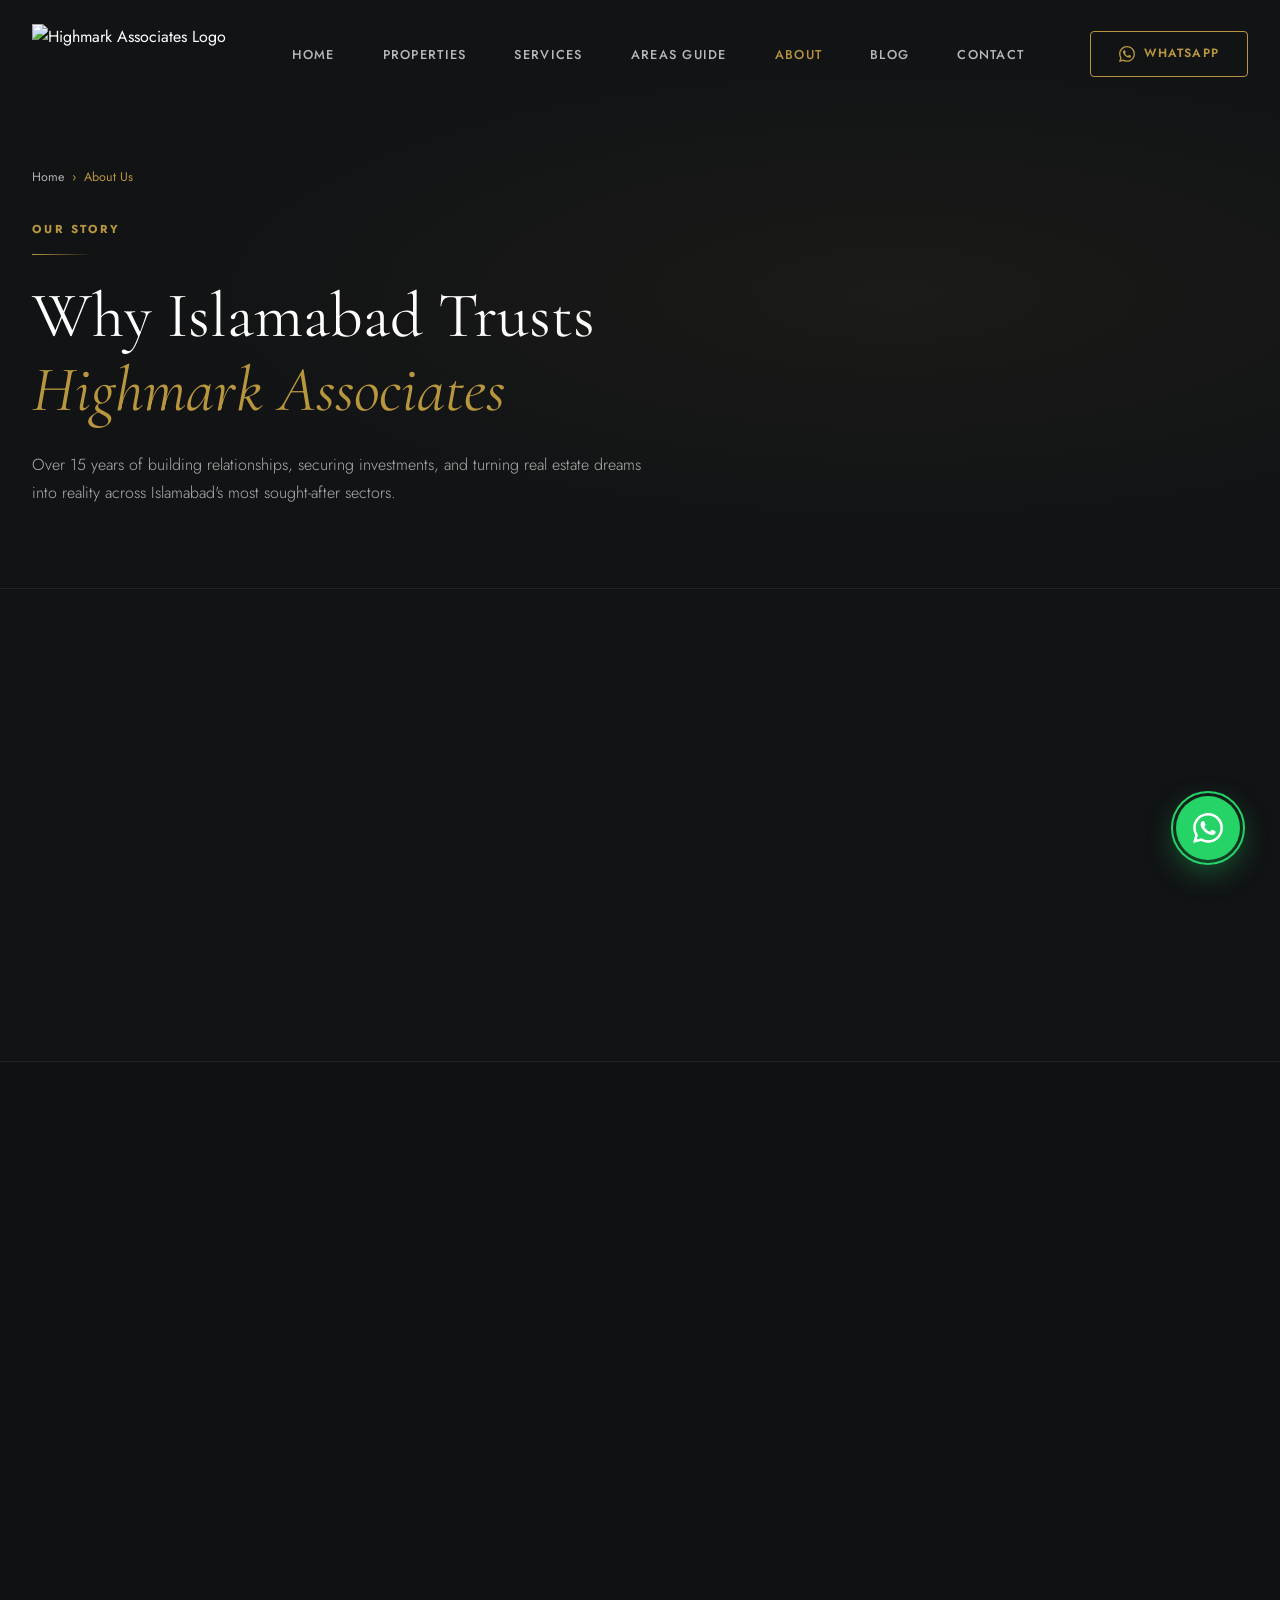
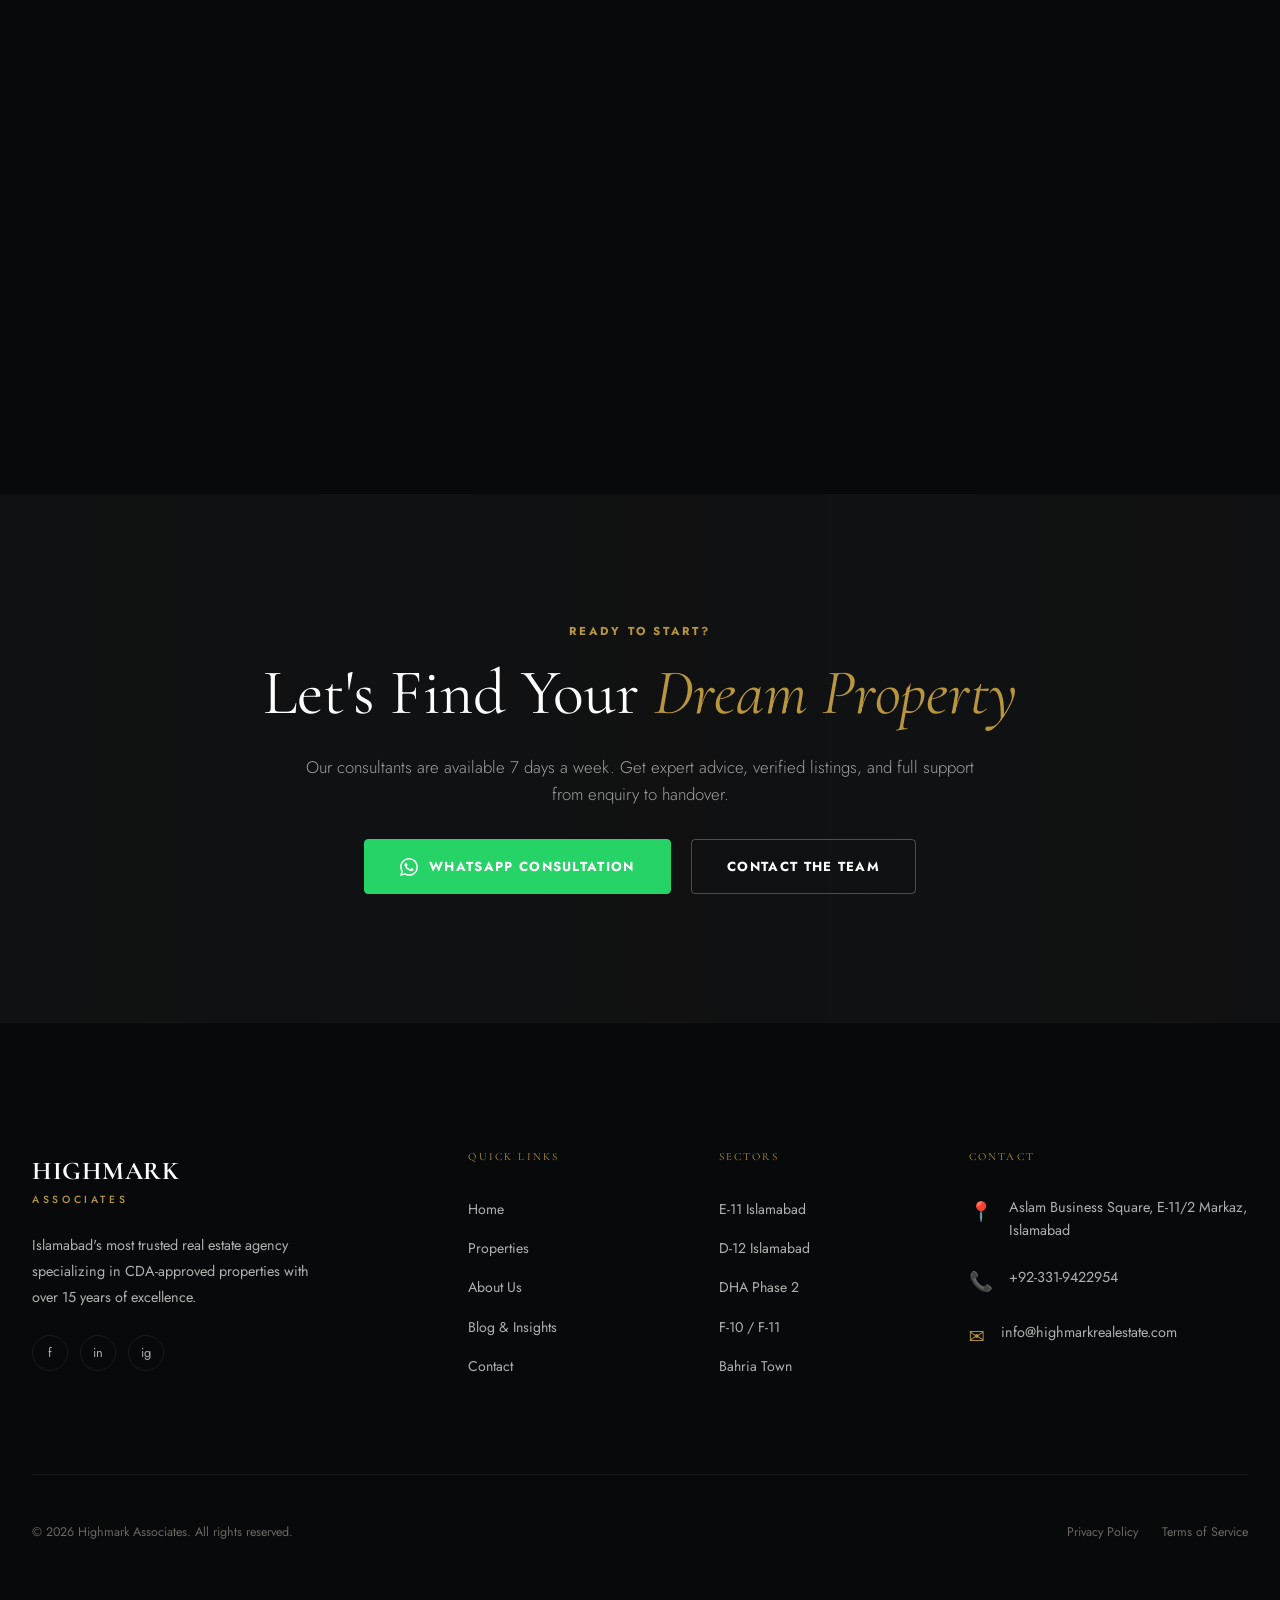
==== commit 4826e478: "Fix mobile responsiveness, remove sitemap from mobile version, and resolve mobile navbar hamburger c" ====
--- a/about.html
+++ b/about.html
@@ -469,8 +469,8 @@
     <div style="border-top:1px solid rgba(255,255,255,0.05);padding-top:3rem;display:flex;justify-content:space-between;align-items:center;flex-wrap:wrap;gap:1rem;">
       <p style="color:var(--text-muted);font-size:0.78rem;">© 2026 Highmark Associates. All rights reserved.</p>
       <div style="display:flex;gap:1.5rem;">
-        <a href="#" style="font-size:0.78rem;color:var(--text-muted);">Privacy Policy</a>
-        <a href="#" style="font-size:0.78rem;color:var(--text-muted);">Terms of Service</a>
+        <a href="privacy.html" style="font-size:0.78rem;color:var(--text-muted);">Privacy Policy</a>
+        <a href="terms.html" style="font-size:0.78rem;color:var(--text-muted);">Terms of Service</a>
       </div>
     </div>
   </div>
@@ -487,15 +487,6 @@
 <script type="module" src="./js/main.js?v=3.1"></script>
 <script>
   document.addEventListener('DOMContentLoaded', () => {
-    // Navbar scroll
-    const navbar = document.getElementById('navbar');
-    window.addEventListener('scroll', () => { navbar.classList.toggle('scrolled', window.scrollY > 60); });
-    const hamburger = document.querySelector('.nav-hamburger');
-    const mobileNav = document.getElementById('mobileNav');
-    const closeBtn = document.querySelector('.mobile-close');
-    hamburger?.addEventListener('click', () => { mobileNav.classList.add('open'); document.body.style.overflow = 'hidden'; });
-    closeBtn?.addEventListener('click', () => { mobileNav.classList.remove('open'); document.body.style.overflow = ''; });
-
     // Load CEO data from admin localStorage
     const ceoData = JSON.parse(localStorage.getItem('hm_ceo') || 'null');
     if (ceoData) {
@@ -509,12 +500,6 @@
         document.getElementById('ceoBadge').style.display = 'block';
       }
     }
-
-    // Animations
-    document.querySelectorAll('.animate-on-scroll').forEach(el => {
-      const obs = new IntersectionObserver(entries => entries.forEach(e => { if (e.isIntersecting) el.classList.add('visible'); }), { threshold: 0.08 });
-      obs.observe(el);
-    });
   });
 </script>
 </body>
--- a/css/style.css
+++ b/css/style.css
@@ -795,6 +795,7 @@
   .gallery-thumb { height: 160px; }
   .contact-form-row { grid-template-columns: 1fr; }
   .footer__bottom { flex-direction: column; text-align: center; }
+  .sitemap-link { display: none !important; }
 }
 @media (max-width: 480px) {
   h1 { font-size: 2.2rem !important; }
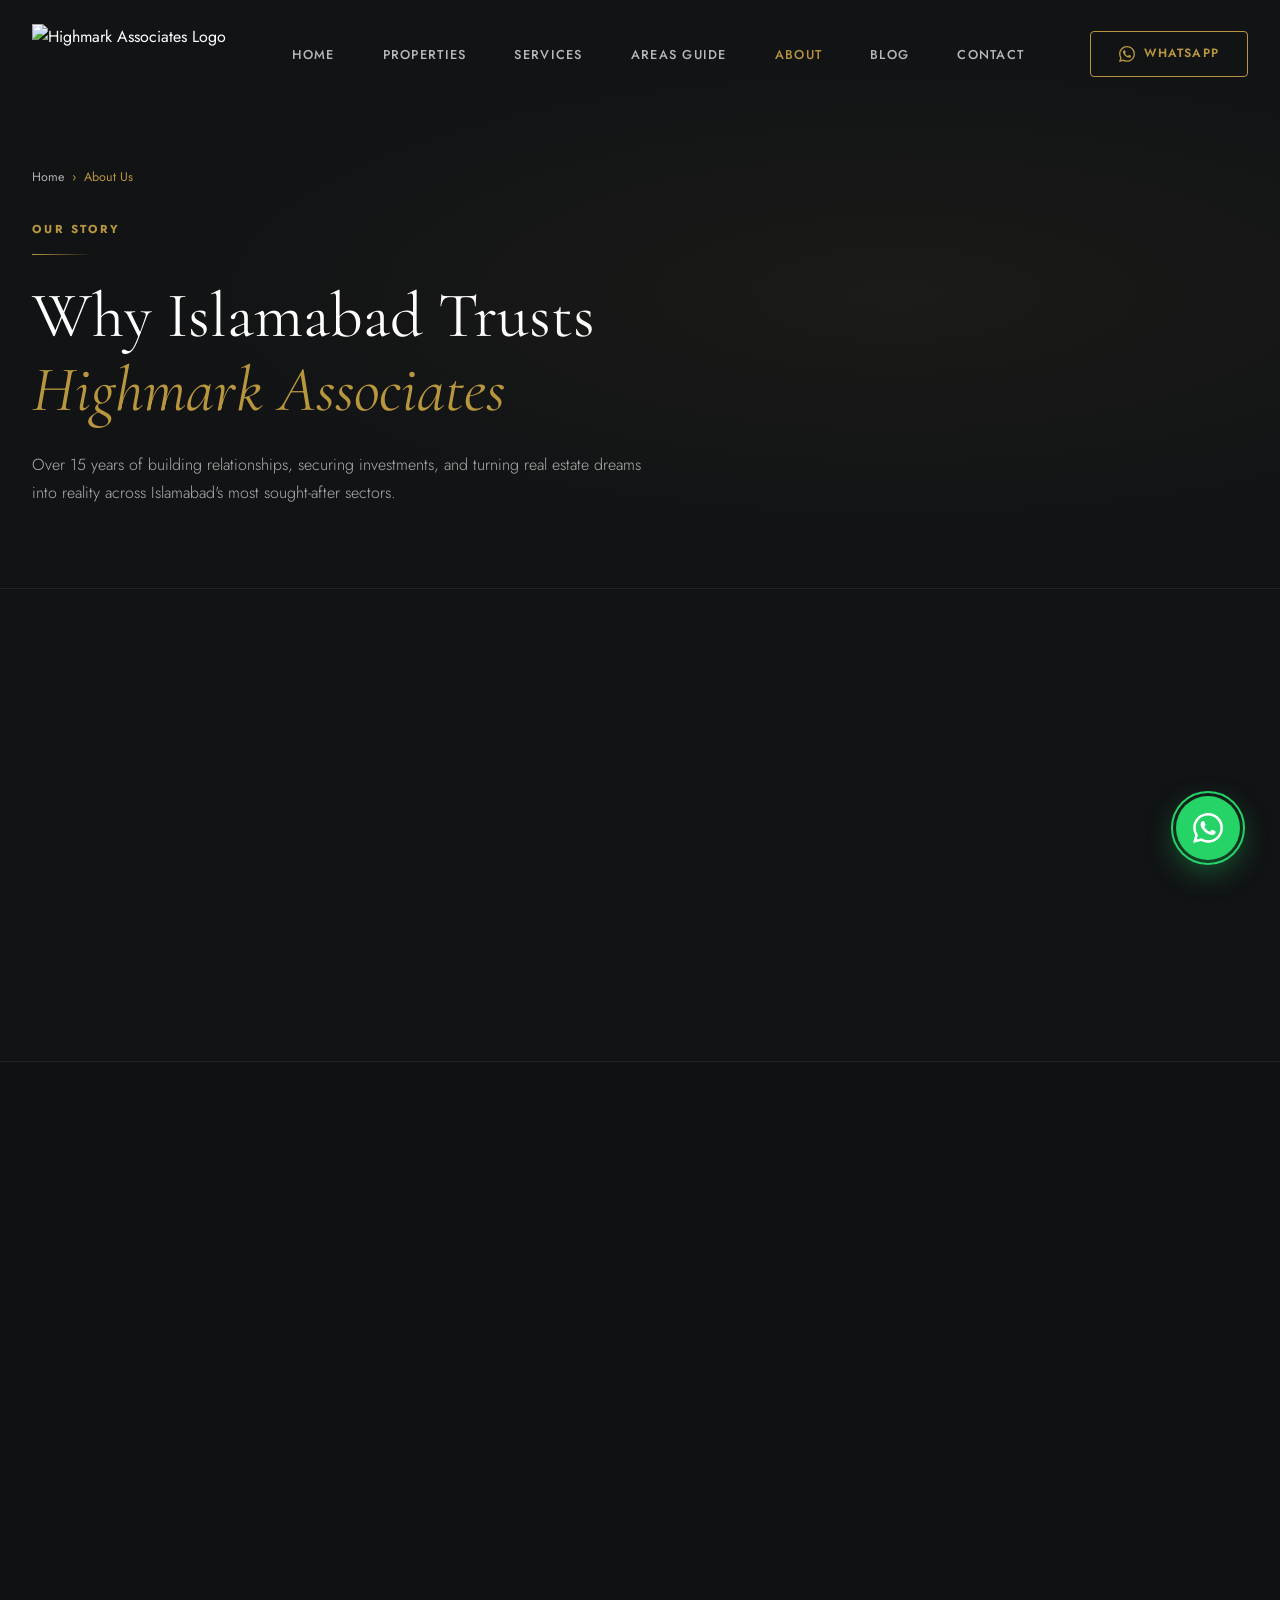
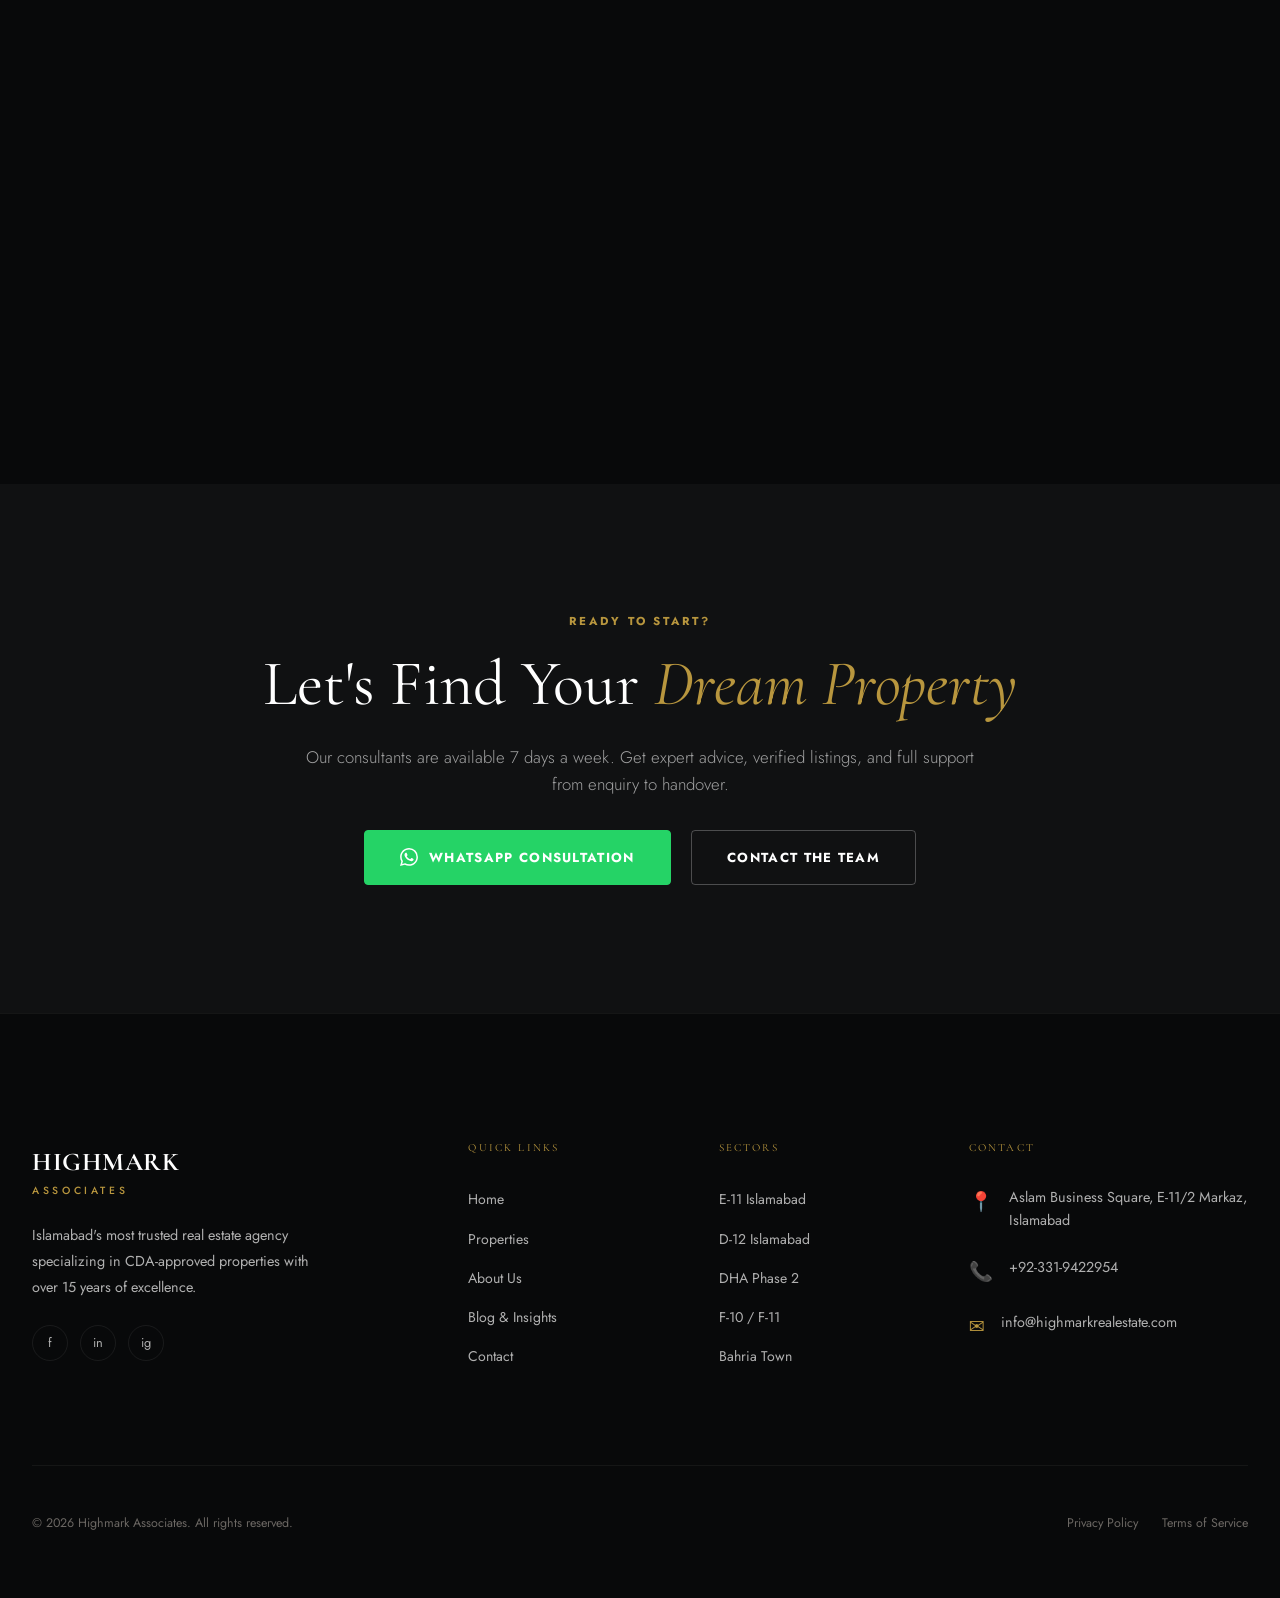
==== commit 6fac720c: "Migrate database system to server-side PHP API and update Admin UI with secure password verification" ====
--- a/about.html
+++ b/about.html
@@ -485,22 +485,23 @@
 </div>
 
 <script type="module" src="./js/main.js?v=3.1"></script>
-<script>
-  document.addEventListener('DOMContentLoaded', () => {
-    // Load CEO data from admin localStorage
-    const ceoData = JSON.parse(localStorage.getItem('hm_ceo') || 'null');
-    if (ceoData) {
-      if (ceoData.name) document.getElementById('ceoName').textContent = ceoData.name;
-      if (ceoData.designation) document.getElementById('ceoTitle').textContent = ceoData.designation;
-      if (ceoData.bio) document.getElementById('ceoMessage').innerHTML = `<p>${ceoData.bio.replace(/\n/g, '</p><p style="margin-top:1.2rem;">')}</p>`;
-      if (ceoData.image) {
-        document.getElementById('ceoPlaceholder').style.display = 'none';
-        document.getElementById('ceoImgFrame').innerHTML = `<img src="${ceoData.image}" alt="${ceoData.name}" style="width:100%;height:100%;object-fit:cover;object-position:top;" /><div class="ceo-badge">Founder & CEO</div>`;
-      } else {
-        document.getElementById('ceoBadge').style.display = 'block';
-      }
+<script type="module">
+  import { ceo as defaultCeo } from './js/ceo.js';
+  import { getData } from './js/db.js';
+
+  // Load CEO data from PHP server
+  const ceoData = await getData('ceo', defaultCeo);
+  if (ceoData) {
+    if (ceoData.name) document.getElementById('ceoName').textContent = ceoData.name;
+    if (ceoData.designation) document.getElementById('ceoTitle').textContent = ceoData.designation;
+    if (ceoData.bio) document.getElementById('ceoMessage').innerHTML = `<p>${ceoData.bio.replace(/\n/g, '</p><p style="margin-top:1.2rem;">')}</p>`;
+    if (ceoData.image) {
+      document.getElementById('ceoPlaceholder').style.display = 'none';
+      document.getElementById('ceoImgFrame').innerHTML = `<img src="${ceoData.image}" alt="${ceoData.name}" style="width:100%;height:100%;object-fit:cover;object-position:top;" /><div class="ceo-badge">Founder & CEO</div>`;
+    } else {
+      document.getElementById('ceoBadge').style.display = 'block';
     }
-  });
+  }
 </script>
 </body>
 </html>
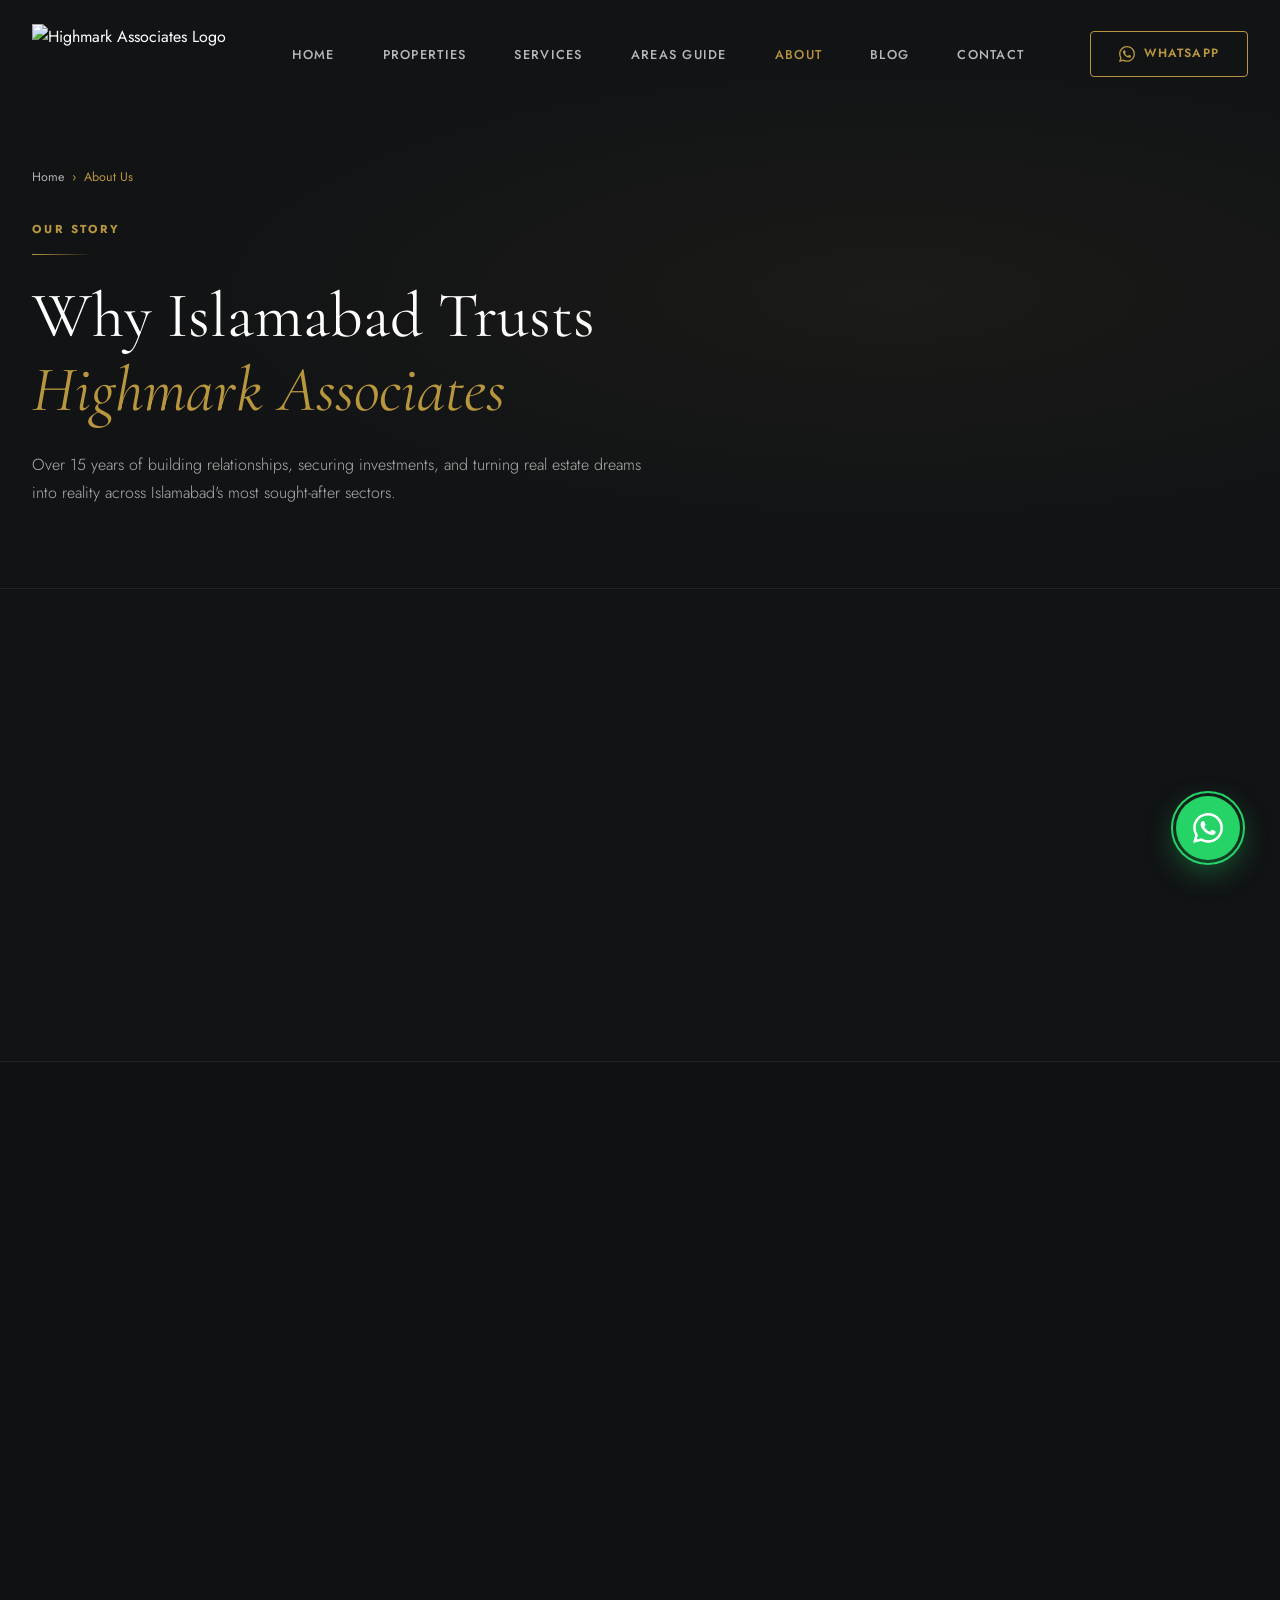
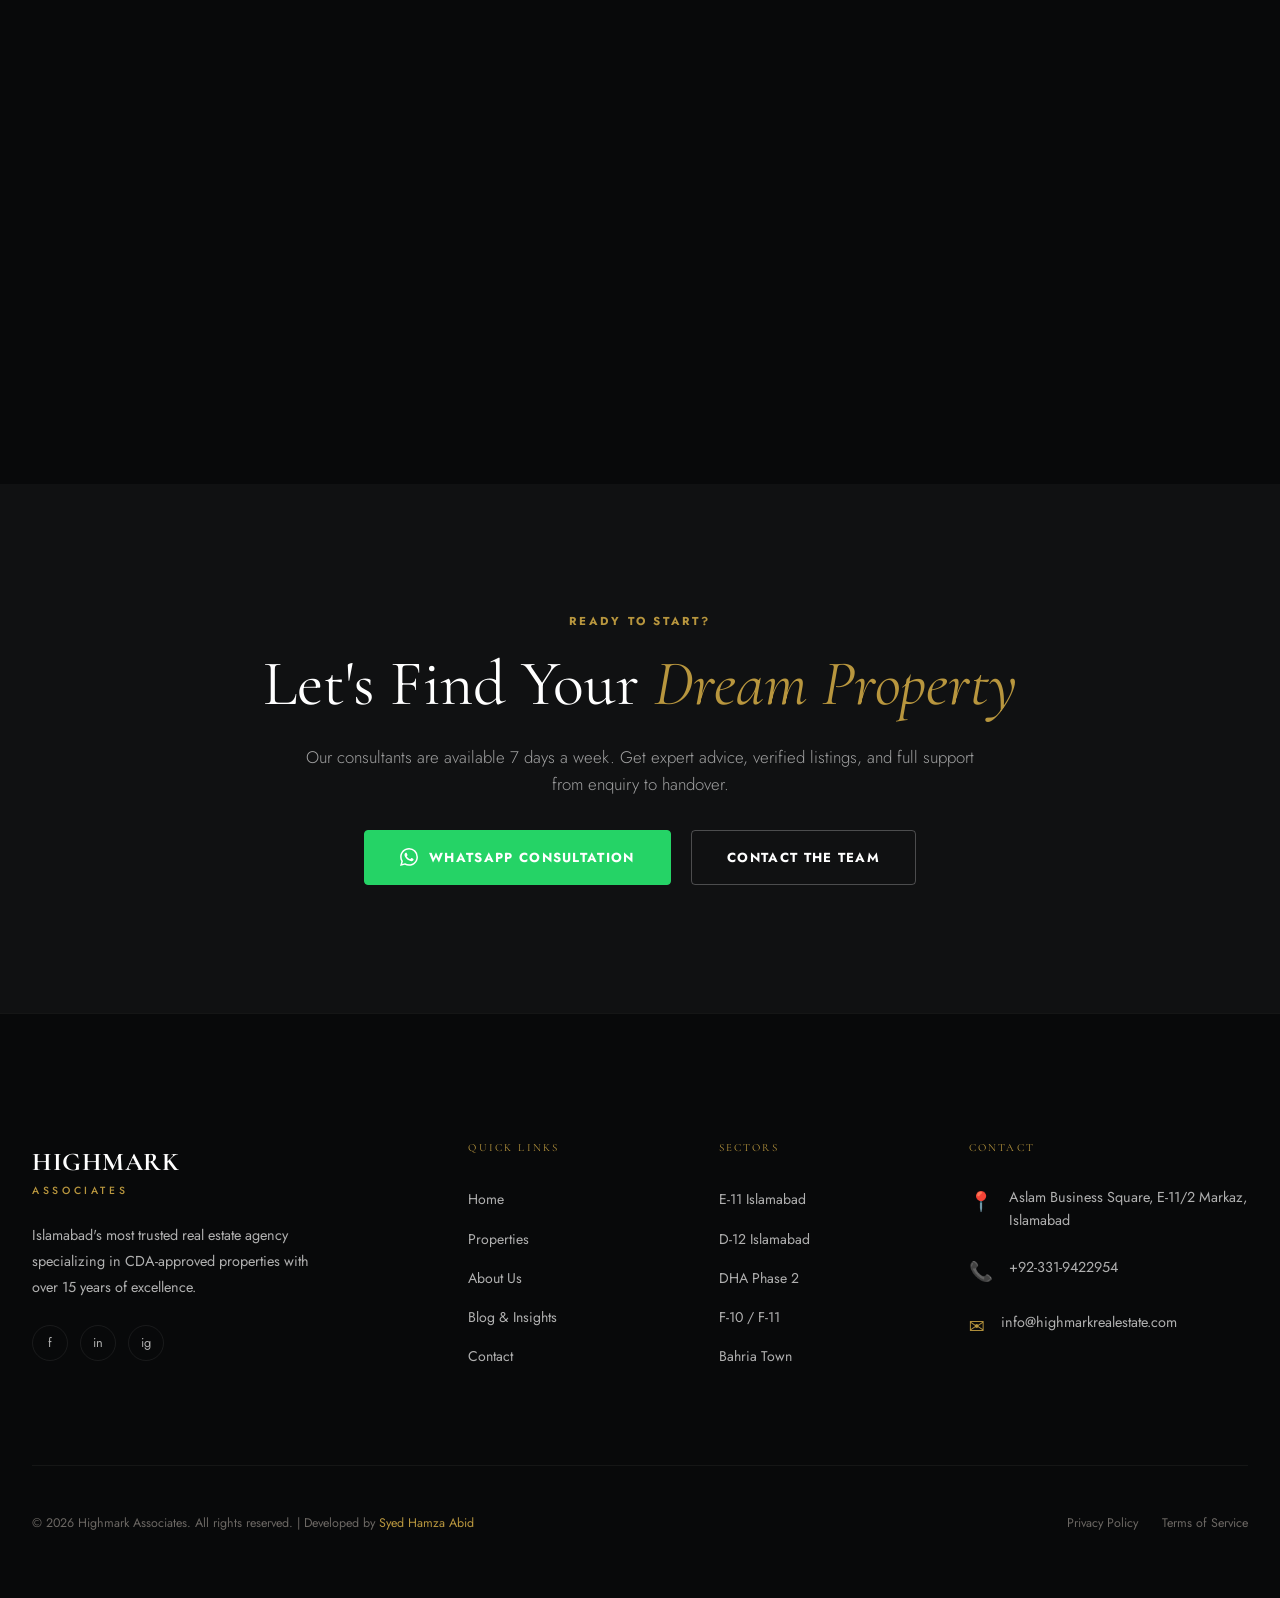
==== commit c22f1e67: "Add developed by Syed Hamza Abid tag to footers and rezip" ====
--- a/about.html
+++ b/about.html
@@ -467,7 +467,7 @@
       </div>
     </div>
     <div style="border-top:1px solid rgba(255,255,255,0.05);padding-top:3rem;display:flex;justify-content:space-between;align-items:center;flex-wrap:wrap;gap:1rem;">
-      <p style="color:var(--text-muted);font-size:0.78rem;">© 2026 Highmark Associates. All rights reserved.</p>
+      <p style="color:var(--text-muted);font-size:0.78rem;">© 2026 Highmark Associates. All rights reserved. | Developed by <span style='color:var(--gold);'>Syed Hamza Abid</span></p>
       <div style="display:flex;gap:1.5rem;">
         <a href="privacy.html" style="font-size:0.78rem;color:var(--text-muted);">Privacy Policy</a>
         <a href="terms.html" style="font-size:0.78rem;color:var(--text-muted);">Terms of Service</a>
